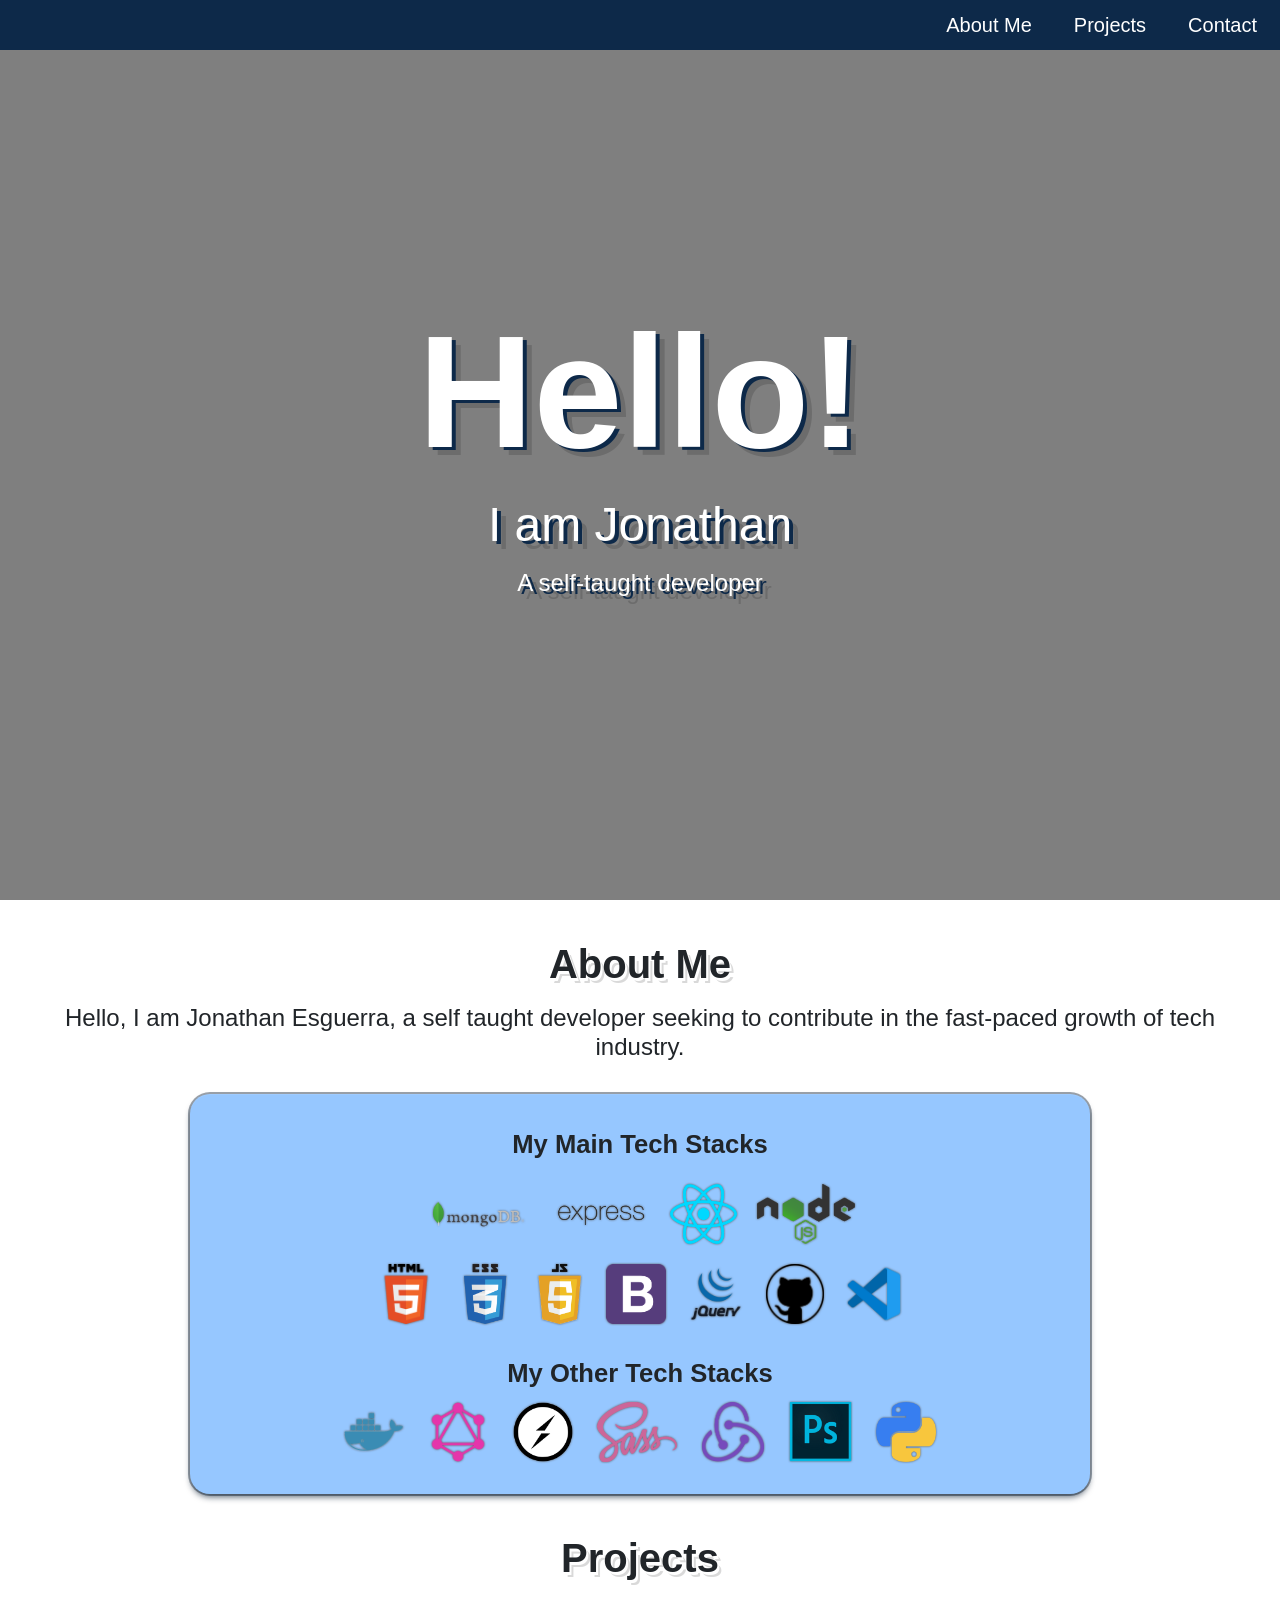
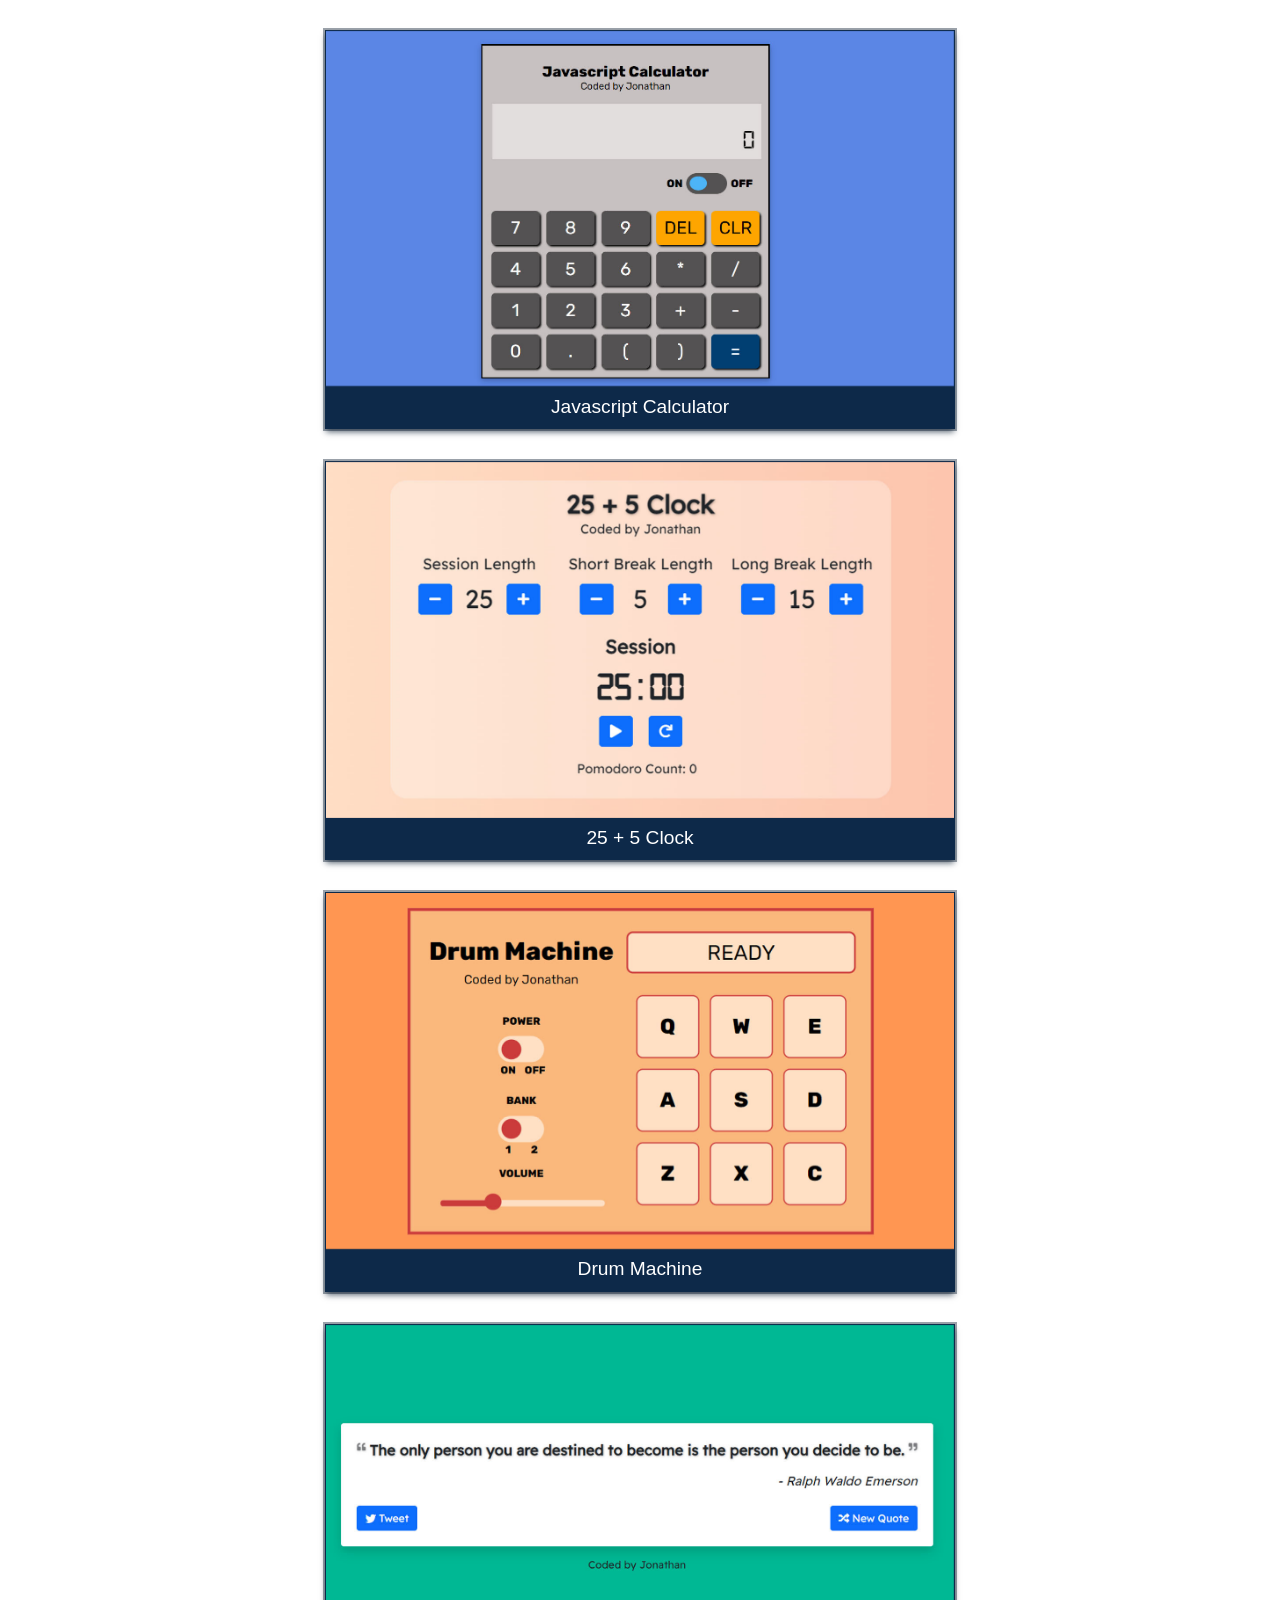
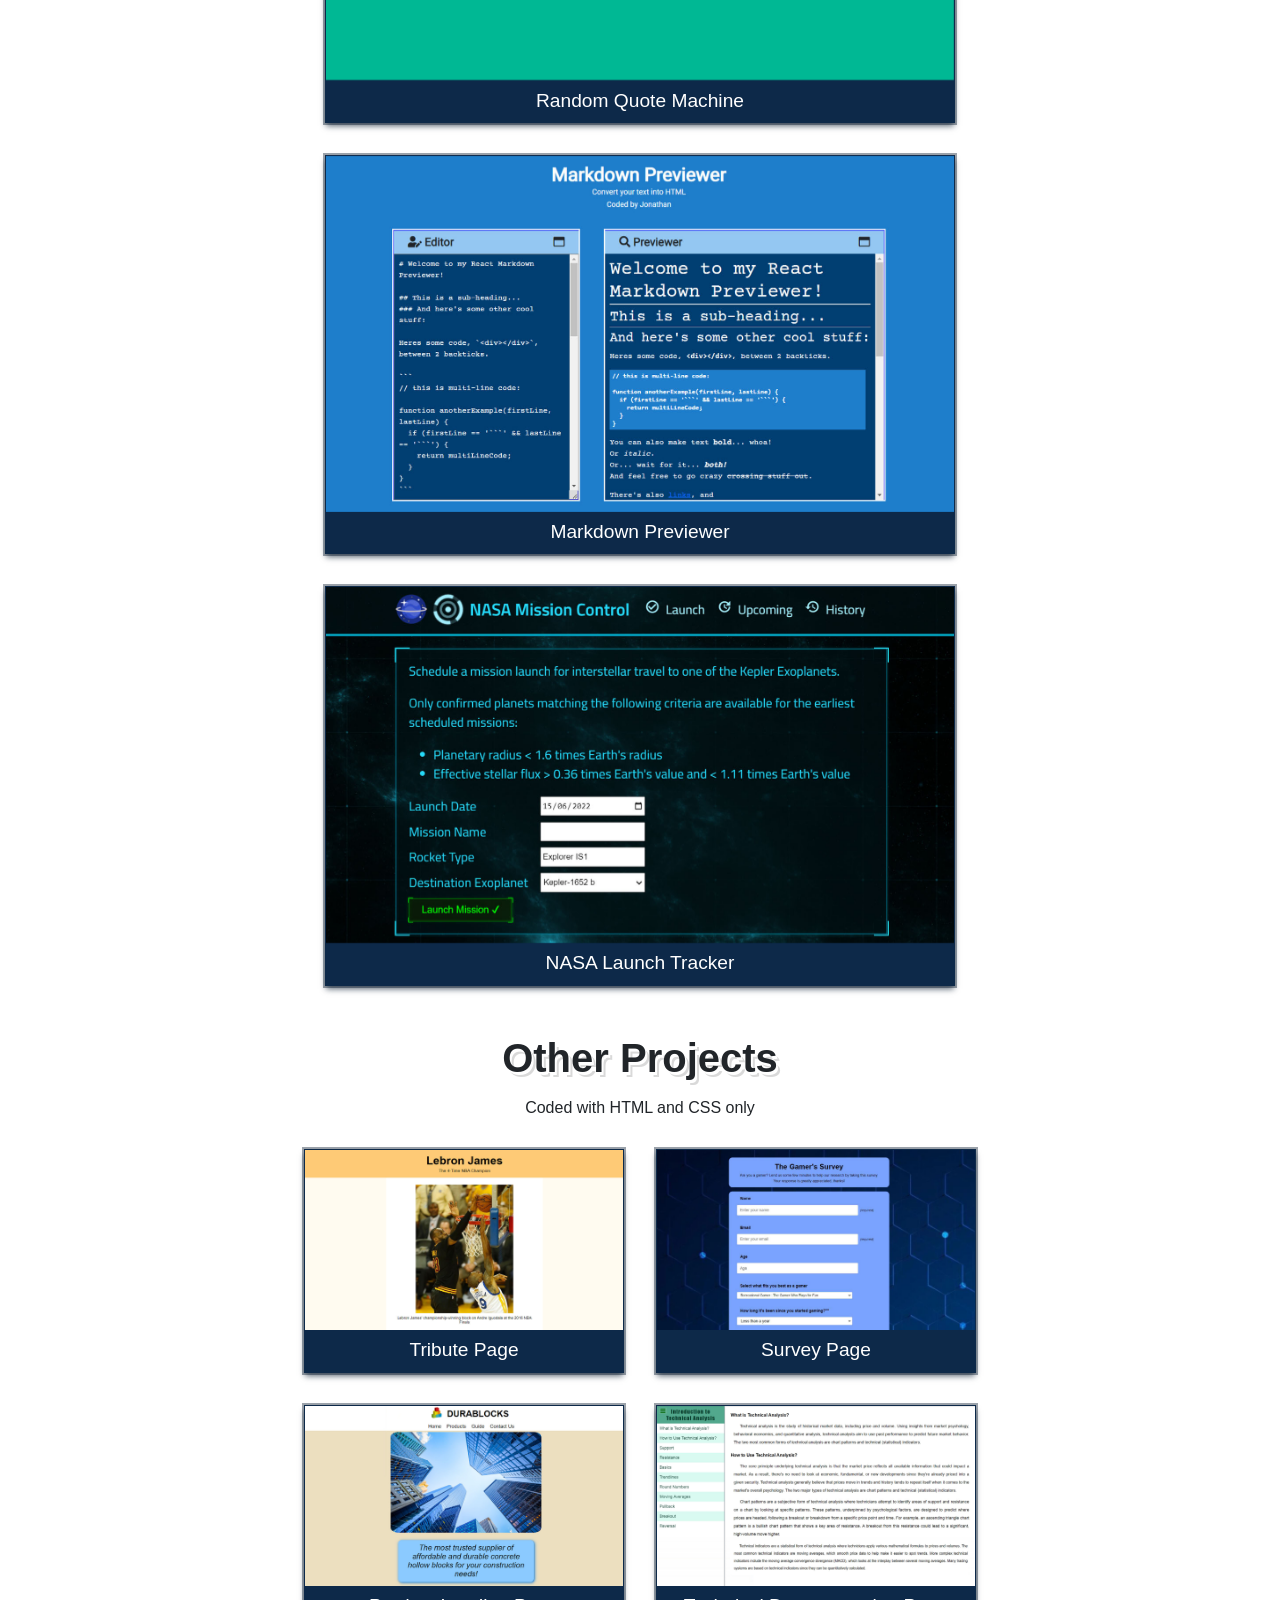
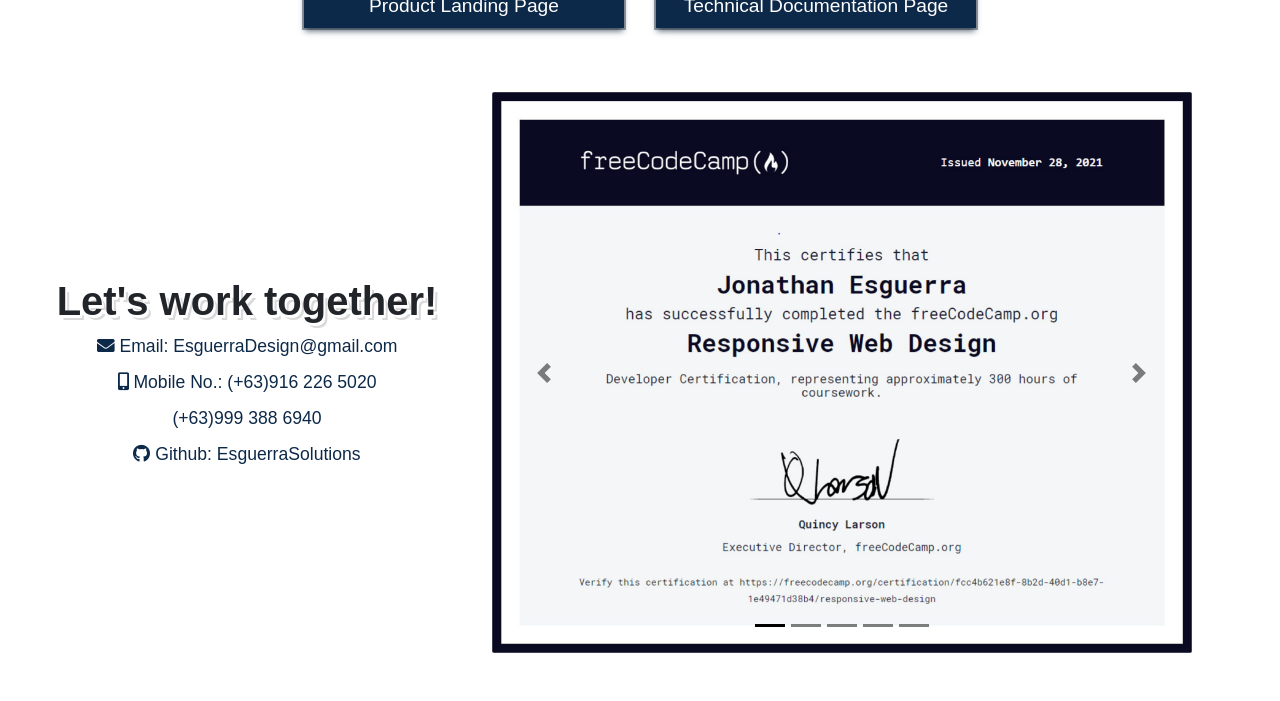
==== index.html @ 229f25f1 "edited css to be mobile responsive" ====
<!DOCTYPE html>
<html lang="en" >
<head>
  <meta charset="UTF-8">
  <meta http-equiv="X-UA-Compatible" content="IE=edge">
  <meta name="viewport" content="width=device-width, initial-scale=1.0">
  <title>Jonathan Esguerra's Portfolio</title>
  <link rel="stylesheet" href="https://cdn.jsdelivr.net/npm/bootstrap@4.1.3/dist/css/bootstrap.min.css" integrity="sha384-MCw98/SFnGE8fJT3GXwEOngsV7Zt27NXFoaoApmYm81iuXoPkFOJwJ8ERdknLPMO" crossorigin="anonymous">
  <link rel="stylesheet" href="https://cdnjs.cloudflare.com/ajax/libs/animate.css/4.1.1/animate.min.css"/>
  <link rel="stylesheet" href="https://use.fontawesome.com/releases/v5.8.1/css/all.css" integrity="sha384-50oBUHEmvpQ+1lW4y57PTFmhCaXp0ML5d60M1M7uH2+nqUivzIebhndOJK28anvf" crossorigin="anonymous">
  <link rel="stylesheet" href="./style.css">
</head>
<!-- partial:index.partial.html -->

<body>
  <!--Navigation Bar-->
  <nav id="navbar">
    <ul id="nav-list">
      <li class="nav-link"><a href="#about-me">About Me</a></li>
      <li class="nav-link"><a href="#projects">Projects</a></li>
      <li class="nav-link"><a href="#contact-details">Contact</a></li>
    </ul>
  </nav>
  
  <!--Welcome Section-->
  <section id="welcome-section">
      <h1 class="animate__animated animate__backInDown">Hello!</h1>
      <h2 class="animate__animated animate__fadeInDown  animate__delay-1s">I am Jonathan</h2>
      <p class="animate__animated animate__fadeInDown  animate__delay-2s">A self-taught developer</p>
  </section>
  
  <!--About Me Section-->
  <section id="about-me">
    <h3>About Me</h3>
    <h4>Hello, I am Jonathan Esguerra, a self taught developer seeking to contribute in the fast-paced growth of tech industry.</h4>     
    <div id="tech-stacks">
      <div class="tech-stacks-list" id="main-tech-stacks">
        <p class="tech-list-header">My Main Tech Stacks</p>
        <div id="mern-layer" class="tech-layer">
          <img class="ts-icon" src="./img/tech-stacks/mongodb-logo.png" alt="mongodb icon">
          <img class="ts-icon" src="./img/tech-stacks/express-logo.png" alt="express icon">
          <img class="ts-icon" src="./img/tech-stacks/reactjs-logo.png" alt="reactjs icon" data-toggle="tooltip" data-placement="top" title="ReactJS">
          <img class="ts-icon" src="./img/tech-stacks/nodejs-logo.png" alt="nodejs icon">
        </div>
        <div id="basics-and-frontend-layer" class="tech-layer">
          <img class="ts-icon" src="./img/tech-stacks/html-logo.png" alt="html5 icon">
          <img class="ts-icon" src="./img/tech-stacks/css-logo.png" alt="css icon">
          <img class="ts-icon" src="./img/tech-stacks/javascript-logo.png" alt="javascript icon">
          <img class="ts-icon" src="./img/tech-stacks/bootstrap-logo.png" alt="bootstrap icon" data-toggle="tooltip" data-placement="top" title="Bootstrap">
          <img class="ts-icon" src="./img/tech-stacks/jquery-logo.png" alt="jquery icon">
          <img class="ts-icon" src="./img/tech-stacks/github-logo.png" alt="github icon" data-toggle="tooltip" data-placement="top" title="Github">
          <img class="ts-icon" src="./img/tech-stacks/vscode-logo.png" alt="vscode icon" data-toggle="tooltip" data-placement="top" title="Visual Studio Code">
        </div>
      </div>
      <div class="tech-stacks-list" id="other-tech-stacks">
        <p class="tech-list-header">My Other Tech Stacks</p>
        <div id="others-layer">
          <img class="ts-icon" src="./img/tech-stacks/docker-logo.png" alt="docker icon" data-toggle="tooltip" data-placement="top" title="Docker">
          <img class="ts-icon" src="./img/tech-stacks/graphql-logo.png" alt="graphql icon" data-toggle="tooltip" data-placement="top" title="GraphQL">
          <img class="ts-icon" src="./img/tech-stacks/socketio-logo.png" alt="socket.io icon" data-toggle="tooltip" data-placement="top" title="Socket.IO">
          <img class="ts-icon" src="./img/tech-stacks/sass-logo.png" alt="sass icon" data-toggle="tooltip" data-placement="top" title="Sass">
          <img class="ts-icon" src="./img/tech-stacks/redux-logo.png" alt="redux icon" data-toggle="tooltip" data-placement="top" title="Redux">
          <img class="ts-icon" src="./img/tech-stacks/photoshop-logo.png" alt="photoshop icon" data-toggle="tooltip" data-placement="top" title="Adobe Photoshop">
          <img class="ts-icon" src="./img/tech-stacks/python-logo.png" alt="python icon" data-toggle="tooltip" data-placement="top" title="Python">
        </div>      
      </div>
    </div>
  </section>
  
  <!--Projects Section-->  
  <section id="projects">
    <div class="project-header scaledIn">
      <h3>Projects</h3>
    </div>
    <div class="project-list">

      <div class="project-tile fadeInUp">
          <div class="project-card" onclick="this.classList.toggle('hover');">
            <div class="flipper">
              <div class="project-thumbnail-c">
                <img class="project-thumbnail" src="./img/thumbnails/javascript-calculator.jpg" alt="javascript calculator thumbnail">
              </div>
              <div class="project-live-c">
                <img class="project-live" src="./img/thumbnails/javascript-calculator.jpg" alt="javascript calculator thumbnail">
                <div class="tech-stacks-used">
                  <div class="tech-stacks-used-icons">
                    <img class="ts-icon" src="./img/tech-stacks/html-logo.png" alt="html5 icon">
                    <img class="ts-icon" src="./img/tech-stacks/css-logo.png" alt="css icon">
                    <img class="ts-icon" src="./img/tech-stacks/javascript-logo.png" alt="javascript icon">
                    <img class="ts-icon" src="./img/tech-stacks/reactjs-logo.png" alt="reactjs icon" data-toggle="tooltip" data-placement="top" title="ReactJS">
                  </div>
                  <a class="btn btn-primary" href="https://codepen.io/jun99999/full/gOxNPrL" role="button">Live Demo</a>
                </div>
              </div>
            </div>
          </div>
           <p class="project-name">Javascript Calculator</p>
      </div>

      <div class="project-tile fadeInUp">
        <div class="project-card" onclick="this.classList.toggle('hover');">
          <div class="flipper">
            <div class="project-thumbnail-c">
              <img class="project-thumbnail" src="./img/thumbnails/pomodoro-clock.jpg" alt="pomodoro clock thumbnail">
            </div>
            <div class="project-live-c">
              <img class="project-live" src="./img/thumbnails/pomodoro-clock.jpg" alt="pomodoro clock thumbnail">
              <div class="tech-stacks-used">
                <div class="tech-stacks-used-icons">
                  <img class="ts-icon" src="./img/tech-stacks/html-logo.png" alt="html5 icon">
                  <img class="ts-icon" src="./img/tech-stacks/css-logo.png" alt="css icon">
                  <img class="ts-icon" src="./img/tech-stacks/javascript-logo.png" alt="javascript icon">
                  <img class="ts-icon" src="./img/tech-stacks/reactjs-logo.png" alt="reactjs icon" data-toggle="tooltip" data-placement="top" title="ReactJS">
                  <img class="ts-icon" src="./img/tech-stacks/bootstrap-logo.png" alt="bootstrap icon" data-toggle="tooltip" data-placement="top" title="Bootstrap">
                  <img class="ts-icon" src="./img/tech-stacks/jquery-logo.png" alt="jquery icon">
                </div>
                <a class="btn btn-primary" href="https://codepen.io/jun99999/full/gOxNPrL" role="button">Live Demo</a>
              </div>
            </div>
          </div>
        </div>
         <p class="project-name">25 + 5 Clock</p>
      </div>

      <div class="project-tile fadeInUp">
        <div class="project-card" onclick="this.classList.toggle('hover');">
          <div class="flipper">
            <div class="project-thumbnail-c">
              <img class="project-thumbnail" src="./img/thumbnails/drum-machine.jpg" alt="drum machine thumbnail">
            </div>
            <div class="project-live-c">
              <img class="project-live" src="./img/thumbnails/drum-machine.jpg" alt="drum machine thumbnail">
              <div class="tech-stacks-used">
                <div class="tech-stacks-used-icons">
                  <img class="ts-icon" src="./img/tech-stacks/html-logo.png" alt="html5 icon">
                  <img class="ts-icon" src="./img/tech-stacks/css-logo.png" alt="css icon">
                  <img class="ts-icon" src="./img/tech-stacks/javascript-logo.png" alt="javascript icon">
                  <img class="ts-icon" src="./img/tech-stacks/reactjs-logo.png" alt="reactjs icon" data-toggle="tooltip" data-placement="top" title="ReactJS">
                  <img class="ts-icon" src="./img/tech-stacks/jquery-logo.png" alt="jquery icon">
                </div>
                <a class="btn btn-primary" href="https://codepen.io/jun99999/full/gOxNPrL" role="button">Live Demo</a>
              </div>
            </div>
          </div>
        </div>
        <p class="project-name">Drum Machine</p>
      </div>

      <div class="project-tile fadeInUp">
        <div class="project-card" onclick="this.classList.toggle('hover');">
          <div class="flipper">
            <div class="project-thumbnail-c">
              <img class="project-thumbnail" src="./img/thumbnails/random-quote-machine.jpg" alt="random quote machine thumbnail">
            </div>
            <div class="project-live-c">
              <img class="project-live" src="./img/thumbnails/random-quote-machine.jpg" alt="random quote machine thumbnail">
              <div class="tech-stacks-used">
                <div class="tech-stacks-used-icons">
                  <img class="ts-icon" src="./img/tech-stacks/html-logo.png" alt="html5 icon">
                  <img class="ts-icon" src="./img/tech-stacks/css-logo.png" alt="css icon">
                  <img class="ts-icon" src="./img/tech-stacks/javascript-logo.png" alt="javascript icon">
                  <img class="ts-icon" src="./img/tech-stacks/reactjs-logo.png" alt="reactjs icon" data-toggle="tooltip" data-placement="top" title="ReactJS">
                  <img class="ts-icon" src="./img/tech-stacks/bootstrap-logo.png" alt="bootstrap icon" data-toggle="tooltip" data-placement="top" title="Bootstrap">
                </div>
                <a class="btn btn-primary" href="https://codepen.io/jun99999/full/gOxNPrL" role="button">Live Demo</a>
              </div>
            </div>
          </div>
        </div>
        <p class="project-name">Random Quote Machine</p>
      </div>

      <div class="project-tile fadeInUp">
        <div class="project-card" onclick="this.classList.toggle('hover');">
          <div class="flipper">
            <div class="project-thumbnail-c">
              <img class="project-thumbnail" src="./img/thumbnails/markdown-previewer.jpg" alt="markdown previewer thumbnail">
            </div>
            <div class="project-live-c">
              <img class="project-live" src="./img/thumbnails/markdown-previewer.jpg" alt="markdown previewer thumbnail">
              <div class="tech-stacks-used">
                <div class="tech-stacks-used-icons">
                  <img class="ts-icon" src="./img/tech-stacks/html-logo.png" alt="html5 icon">
                  <img class="ts-icon" src="./img/tech-stacks/css-logo.png" alt="css icon">
                  <img class="ts-icon" src="./img/tech-stacks/javascript-logo.png" alt="javascript icon">
                  <img class="ts-icon" src="./img/tech-stacks/reactjs-logo.png" alt="reactjs icon" data-toggle="tooltip" data-placement="top" title="ReactJS">
                  <img class="ts-icon" src="./img/tech-stacks/bootstrap-logo.png" alt="bootstrap icon" data-toggle="tooltip" data-placement="top" title="Bootstrap">
                </div>
                <a class="btn btn-primary" href="https://codepen.io/jun99999/full/gOxNPrL" role="button">Live Demo</a>
              </div>
            </div>
          </div>
        </div>
        <p class="project-name">Markdown Previewer</p>
      </div>

      <div class="project-tile fadeInUp">
        <div class="project-card" onclick="this.classList.toggle('hover');">
          <div class="flipper">
            <div class="project-thumbnail-c">
              <img class="project-thumbnail" src="./img/thumbnails/nasa-launch-tracker.jpg" alt="nasa launch tracker thumbnail">
            </div>
            <div class="project-live-c">
              <img class="project-live" src="./img/thumbnails/nasa-launch-tracker.jpg" alt="nasa launch tracker thumbnail">
              <div class="tech-stacks-used">
                <div class="tech-stacks-used-icons">
                  <img class="ts-icon" src="./img/tech-stacks/mongodb-logo.png" alt="mongodb icon">
                  <img class="ts-icon" src="./img/tech-stacks/express-logo.png" alt="express icon">
                  <img class="ts-icon" src="./img/tech-stacks/nodejs-logo.png" alt="nodejs icon">
                  <img class="ts-icon" src="./img/tech-stacks/javascript-logo.png" alt="javascript icon">
                  <img class="ts-icon" src="./img/tech-stacks/docker-logo.png" alt="docker icon" data-toggle="tooltip" data-placement="top" title="Docker">
                  <img class="ts-icon" src="./img/tech-stacks/graphql-logo.png" alt="graphql icon" data-toggle="tooltip" data-placement="top" title="GraphQL">
                </div>
                <a class="btn btn-primary" href="https://codepen.io/jun99999/full/gOxNPrL" role="button">Live Demo</a>
              </div>
            </div>
          </div>
        </div>
        <p class="project-name">NASA Launch Tracker</p>
      </div>
    </div>

    <div class="project-header scaledIn">
      <h3>Other Projects</h3>
      <h4>Coded with HTML and CSS only</h4>
    </div>

    <div class="project-list" id="other-projects-list">
      
      <div class="project-tile fadeInUp">
        <a href="https://codepen.io/jun99999/full/qBjaWap" target="_blank">
          <img class="project-thumbnail" src="./img/thumbnails/tribute-page.jpg" alt="tribute page thumbnail">
          <p class="project-name">Tribute Page</p>
        </a>
      </div>
        
      <div class="project-tile fadeInUp">
        <a href="https://codepen.io/jun99999/full/jOwMGeq" target="_blank">
          <img class="project-thumbnail" src="./img/thumbnails/gamers-survey.jpg" alt="survey page thumbnail">
          <p class="project-name">Survey Page</p>
        </a>
      </div>
        
      <div class="project-tile fadeInUp">
        <a href="https://codepen.io/jun99999/full/zYzayEW" target="_blank">
          <img class="project-thumbnail" src="./img/thumbnails/landing-page.jpg" alt="landing page thumbnail">
          <p class="project-name">Product Landing Page</p>
        </a>
      </div>
        
      <div class="project-tile fadeInUp">
        <a href="https://codepen.io/jun99999/full/gOxNPrL" target="_blank">
          <img class="project-thumbnail" src="./img/thumbnails/technical-documentation.jpg" alt="technical documentation thumbnail">
           <p class="project-name">Technical Documentation Page</p>
          </a> 
      </div>

    </div>
  </section>
  
  
  <!--Contact Details Section-->
  <section id="contact-details">
    <div id="contact-list">
      <div><h3>Let's work together!</h3></div>
      <div class="contact-info"><i class="fas fa-envelope"></i> Email: EsguerraDesign@gmail.com</div>
      <div class="contact-info"><i class="fas fa-mobile-alt"></i> Mobile No.: (+63)916 226 5020</div>
      <div class="contact-info text-right">(+63)999 388 6940</div>
      <div class="contact-info"><a href="https://github.com/EsguerraSolutions" id="profile-link" target="_blank"><i class="fab fa-github"></i> Github: EsguerraSolutions</a></div>   
    </div>

    <!--Certificate List Carousel-->
    <div id="certificate-list" class="carousel slide" data-ride="carousel">
      <ol class="carousel-indicators">
        <li data-target="#certificate-list" data-slide-to="0" class="active c-indicator"></li>
        <li data-target="#certificate-list" data-slide-to="1" class="c-indicator"></li>
        <li data-target="#certificate-list" data-slide-to="2" class="c-indicator"></li>
        <li data-target="#certificate-list" data-slide-to="3" class="c-indicator"></li>
        <li data-target="#certificate-list" data-slide-to="4" class="c-indicator"></li>
      </ol>
      <div class="carousel-inner">
        <div class="carousel-item active">
          <a href="https://www.freecodecamp.org/certification/fcc4b621e8f-8b2d-40d1-b8e7-1e49471d38b4/responsive-web-design" target="blank"><img class="certificate d-block w-100" src="./img/certificates/responsive-web-design-cert.jpg" alt="responsive web design certificate"></a>
        </div>
        <div class="carousel-item">
          <a href="https://www.freecodecamp.org/certification/fcc4b621e8f-8b2d-40d1-b8e7-1e49471d38b4/javascript-algorithms-and-data-structures" target="blank"><img class="certificate d-block w-100" src="./img/certificates/javascript-algorithms-cert.jpg" alt="javascript algorithms certificate"></a>
        </div>
        <div class="carousel-item">
          <a href="https://www.freecodecamp.org/certification/fcc4b621e8f-8b2d-40d1-b8e7-1e49471d38b4/front-end-development-libraries" target="blank"><img class="certificate d-block w-100" src="./img/certificates/front-end-libraries-cert.jpg" alt="front end libraries certificate"></a>
        </div>
        <div class="carousel-item">
          <a href="https://www.udemy.com/certificate/UC-499daf97-ef7d-4912-940a-a4dfe317049f" target="blank"><img class="certificate d-block w-100" src="./img/certificates/nodejs-mongodb-cert.jpg" alt="nodejs and mongodb certificate"></a>
        </div>
        <div class="carousel-item">
          <a href="https://www.freecodecamp.org/certification/fcc4b621e8f-8b2d-40d1-b8e7-1e49471d38b4/back-end-development-and-apis" target="blank"><img class="certificate d-block w-100" src="./img/certificates/back-end-development-cert.jpg" alt="back end development certificate"></a>
        </div>
      </div>
      <a class="carousel-control-prev" href="#certificate-list" role="button" data-slide="prev">
        <span class="carousel-control-prev-icon carousel-sliders" aria-hidden="true"></span>
        <span class="sr-only">Previous</span>
      </a>
      <a class="carousel-control-next" href="#certificate-list" role="button" data-slide="next">
        <span class="carousel-control-next-icon carousel-sliders" aria-hidden="true"></span>
        <span class="sr-only">Next</span>
      </a>
    </div>
    <div></div>

  </section>
  <script src="https://code.jquery.com/jquery-3.2.1.slim.min.js" integrity="sha384-KJ3o2DKtIkvYIK3UENzmM7KCkRr/rE9/Qpg6aAZGJwFDMVNA/GpGFF93hXpG5KkN" crossorigin="anonymous"></script>
  <script src="https://cdn.jsdelivr.net/npm/popper.js@1.12.9/dist/umd/popper.min.js" integrity="sha384-ApNbgh9B+Y1QKtv3Rn7W3mgPxhU9K/ScQsAP7hUibX39j7fakFPskvXusvfa0b4Q" crossorigin="anonymous"></script>
  <script src="https://cdn.jsdelivr.net/npm/bootstrap@4.0.0/dist/js/bootstrap.min.js" integrity="sha384-JZR6Spejh4U02d8jOt6vLEHfe/JQGiRRSQQxSfFWpi1MquVdAyjUar5+76PVCmYl" crossorigin="anonymous"></script>
  <script src="./scripts.js"></script>
  <script>$(function () {
    $('[data-toggle="tooltip"]').tooltip()
  });</script>
</body>
<!-- partial -->
</html>
---- style.css ----
/* Custom properties/variables  */
:root {
  --main-blue: #5495DF;
  --main-light-blue: #3589E9;
  --main-dark-blue: #0D2949;
  --main-orange: #FEAD6F;
  --main-lighter-blue: #96C7FF;
}

* {
  margin: 0;
  padding: 0;
  box-sizing: 0;
}

body {
  background-color: white;
  font-family: Arial;
  text-align: center;
}


/*HEADER AND NAVBAR*/
#navbar {
  position: fixed;
  display: flex;
  flex-direction: row;
  justify-content: flex-end;
  padding: 2px;
  content: " ";
  background-color: var(--main-dark-blue);
  width: 100%;
  z-index: 3;
}


#nav-list {
  display: flex;
  flex-direction: row;
  width: auto;
  list-style: none;
  margin: 0;
}

.nav-link > a {
  text-decoration: none;
  color: white;
  margin: 0 5px;
  font-size: 20px;
}

.nav-link > a:hover {
  color: var(--main-lighter-blue);
}


/*WELCOME PAGE*/

#welcome-section {
   background-image: url("https://images.unsplash.com/photo-1419242902214-272b3f66ee7a?ixlib=rb-1.2.1&ixid=MnwxMjA3fDB8MHxwaG90by1wYWdlfHx8fGVufDB8fHx8&auto=format&fit=crop&w=1826&q=80");
  background-size: cover;
  background-position: center bottom;
  background-repeat: no-repeat;
  width: 100%;
  height: 100vh;
  position: relative;
  display: flex; 
  flex-direction: column;
  justify-content: center;
  align-items: center;
  text-align: center;
  color: white;
}

#welcome-section::after {
  content: "";
  background-color: #000;
  position: absolute;
  top: 0;
  left: 0;
  right: 0;
  bottom: 0;
  opacity: 0.5;
}

#welcome-section * {
  position: relative;
  z-index: 1;
}

#welcome-section h1 {
  font-size: 10rem;
  font-weight: bold;
  text-shadow: 4px 3px 0px var(--main-dark-blue), 9px 8px 0px rgba(0,0,0,0.15);
}

#welcome-section h2 {
  font-size: 3.0rem;
  text-shadow: 4px 3px 0px var(--main-dark-blue), 9px 8px 0px rgba(0,0,0,0.15);
}

#welcome-section p {
  font-size: 1.5rem;
  text-shadow: 4px 3px 0px var(--main-dark-blue), 9px 8px 0px rgba(0,0,0,0.15);
  margin: 0.2rem;
}
 

/*TECH STACKS LIST*/

#about-me {
  padding: 1.5rem;
  position: relative;
  z-index: 2;
}

h3 {
  font-size: 2.5rem;
  font-weight: bold;
  text-align: center;
  text-shadow: 2px 3px 0px white, 4px 5px 0px rgba(0,0,0,0.15);
  margin: 1.0rem;
}

h4 {
  font-size: 1.5rem;
  margin: 1.0rem;
}

#tech-stacks {
  background-color: var(--main-lighter-blue);
  padding: 0.1rem;
  margin: 2.0rem auto 0rem auto;
  max-width: 900px;
  width: 95%;
  box-shadow: rgba(6, 24, 44, 0.4) 0px 0px 0px 2px, rgba(6, 24, 44, 0.65) 0px 4px 6px -1px, rgba(255, 255, 255, 0.08) 0px 1px 0px inset;
  border-radius: 20px;
}

.tech-list-header {
  font-size: 1.6rem;
  font-weight: bold;
  margin: 0px;
}

.tech-stacks-list {
  margin: 30px auto;
}

.tech-layer {
  margin: 10px;
  display: flex;
  flex-direction: row;
  flex-wrap: wrap;
  justify-content: center;
}

.ts-icon {
  height: 60px;
  margin: 10px;
  margin-bottom: 0px;
  filter: drop-shadow(0px 0px 1.0px #5d5d5d);
  transition: all .2s ease-in-out;
}

.ts-icon:hover {
  filter: drop-shadow(0px 0px 5.0px #5c44f9);
  transform: scale(110%);
}

/*PROJECT SECTION*/

#projects {
  display: flex;
  flex-direction: column;
  align-items: center;
}

.project-tile {
  border: solid 1px var(--main-dark-blue);
  background-color: var(--main-dark-blue);
  max-width: 700px;
  width: 90%;
  margin: 2.0rem auto;
  padding: 0;
  box-shadow: rgba(6, 24, 44, 0.4) 0px 0px 0px 2px, rgba(6, 24, 44, 0.65) 0px 4px 6px -1px, rgba(255, 255, 255, 0.08) 0px 1px 0px inset;
  color: white;

}

.project-header > h4 {
    font-size: 1.0rem;
}

.project-tile > a {
  color: white;
  text-decoration: none;
}

.project-name {
  margin: 0.4rem;
  font-size: 1.2rem;
}

.project-thumbnail, .project-live {
  width: 100%;
  height: auto;
}


#other-projects-list {
  display: flex;
  flex-direction: row;
  align-items: center;
  justify-content: center;
  flex-wrap: wrap;
  max-width: 750px;
  width: 90%;
}

#other-projects-list > .project-tile {
  max-width: 320px;
  margin: 1rem;
}

/*For Scroll Triggered Animation*/

.fadeInUp {
  transition: transform 0.5s, opacity 0.5s;
  transform: translateY(100px);
  opacity: 0;
}

.fadeInUp.active {
  transform: translateY(0);
  opacity: 1;
}


.scaledIn {
  transition: transform 0.5s, opacity 0.5s;
  transform: scale(0);
  opacity: 0;
}

.scaledIn.active {
  transform: scale(100%);
  opacity: 1;
}

/*FOR FLIPPING PROJECT THUMBNAIL*/

.project-card {
  perspective: 1000px;
}
.project-card.hover .flipper {
  transform: rotateY(180deg);
}
.project-card, .project-thumbnail-c, .project-live-c {
  width: 100%;
  height: auto;
}
.flipper {
  transition: 0.6s;
  transform-style: preserve-3d;
  position: relative;
}
.project-thumbnail-c, .project-live-c {
  backface-visibility: hidden;
  top: 0;
  left: 0;
}
.project-thumbnail-c {
  z-index: 2;
  transform: rotateY(0deg);
}

.project-live-c {
  transform: rotateY(180deg);
  position: absolute;
  display: flex;
  flex-direction: column;
  justify-content: center;
  align-items: center;
}

.tech-stacks-used {
  position: absolute;
}

.tech-stacks-used-icons {
  display: flex;
  flex-direction: row;
  flex-wrap: wrap;
  filter: drop-shadow(0px 0px 1.0px #ffffff);
  margin: 20px;
  align-items: center;
  justify-content: center;
}

.btn {
  z-index: 3;
}

.project-live {
  opacity: 10%;
}

/*CONTACT DETAILS SECTION*/

#contact-details {
  display: flex;
  flex-direction: row;
  align-items: center;
  justify-content: space-around;
  flex-wrap: wrap;
  margin: 3.0rem 1.5rem 3rem;
}

#contact-list {
  display: flex;
  flex-direction: column;
  justify-content: center;
  align-items: center;
  padding: 0.5rem;
  font-size : 1.1rem;
  margin: 0;
}

#contact-list h3 {
  margin: 0.2rem;
}
.contact-info {
  margin: 0.3rem;
  color: var(--main-dark-blue);
  text-decoration: none;
}

#profile-link {
  text-decoration: none;
  color: var(--main-dark-blue);
}

#certificate-list {
  max-width: 700px;
  padding: 0;
  width: 100%;
}

.carousel-control-next, .carousel-control-prev , .carousel-indicators {
    filter: invert(100%);
}

/*FOR MOBILE DEVICES*/
@media screen and (max-width: 768px) {
  .nav-link > a {
    font-size: 1.2rem;
  }

  #welcome-section h1 {
    font-size: 7.0rem;
  }

  #welcome-section h2 {
    font-size: 2.2rem;
  }

  #welcome-section p {
    font-size: 1.2rem;
    margin: 0.1rem;
  }
}

@media screen and (max-width: 480px) {
  .ts-icon {
    height: 43px;
  }
}
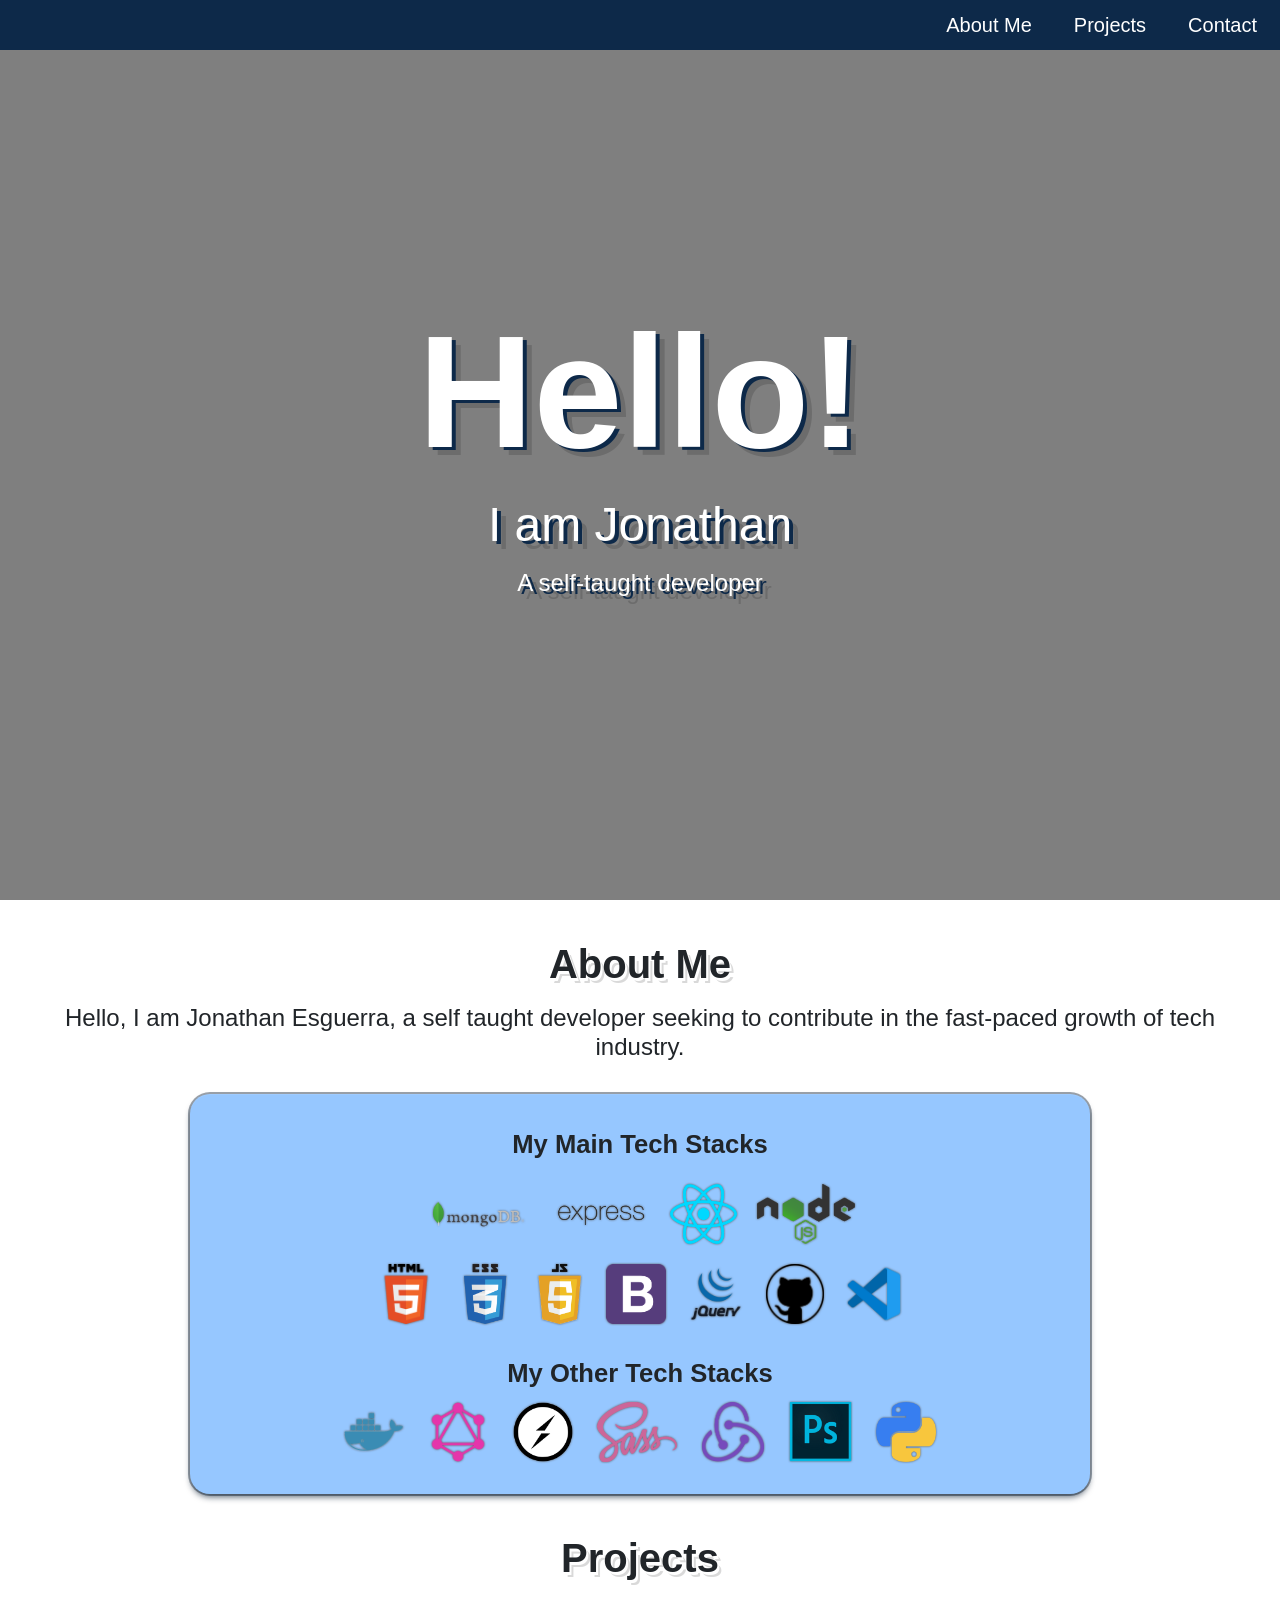
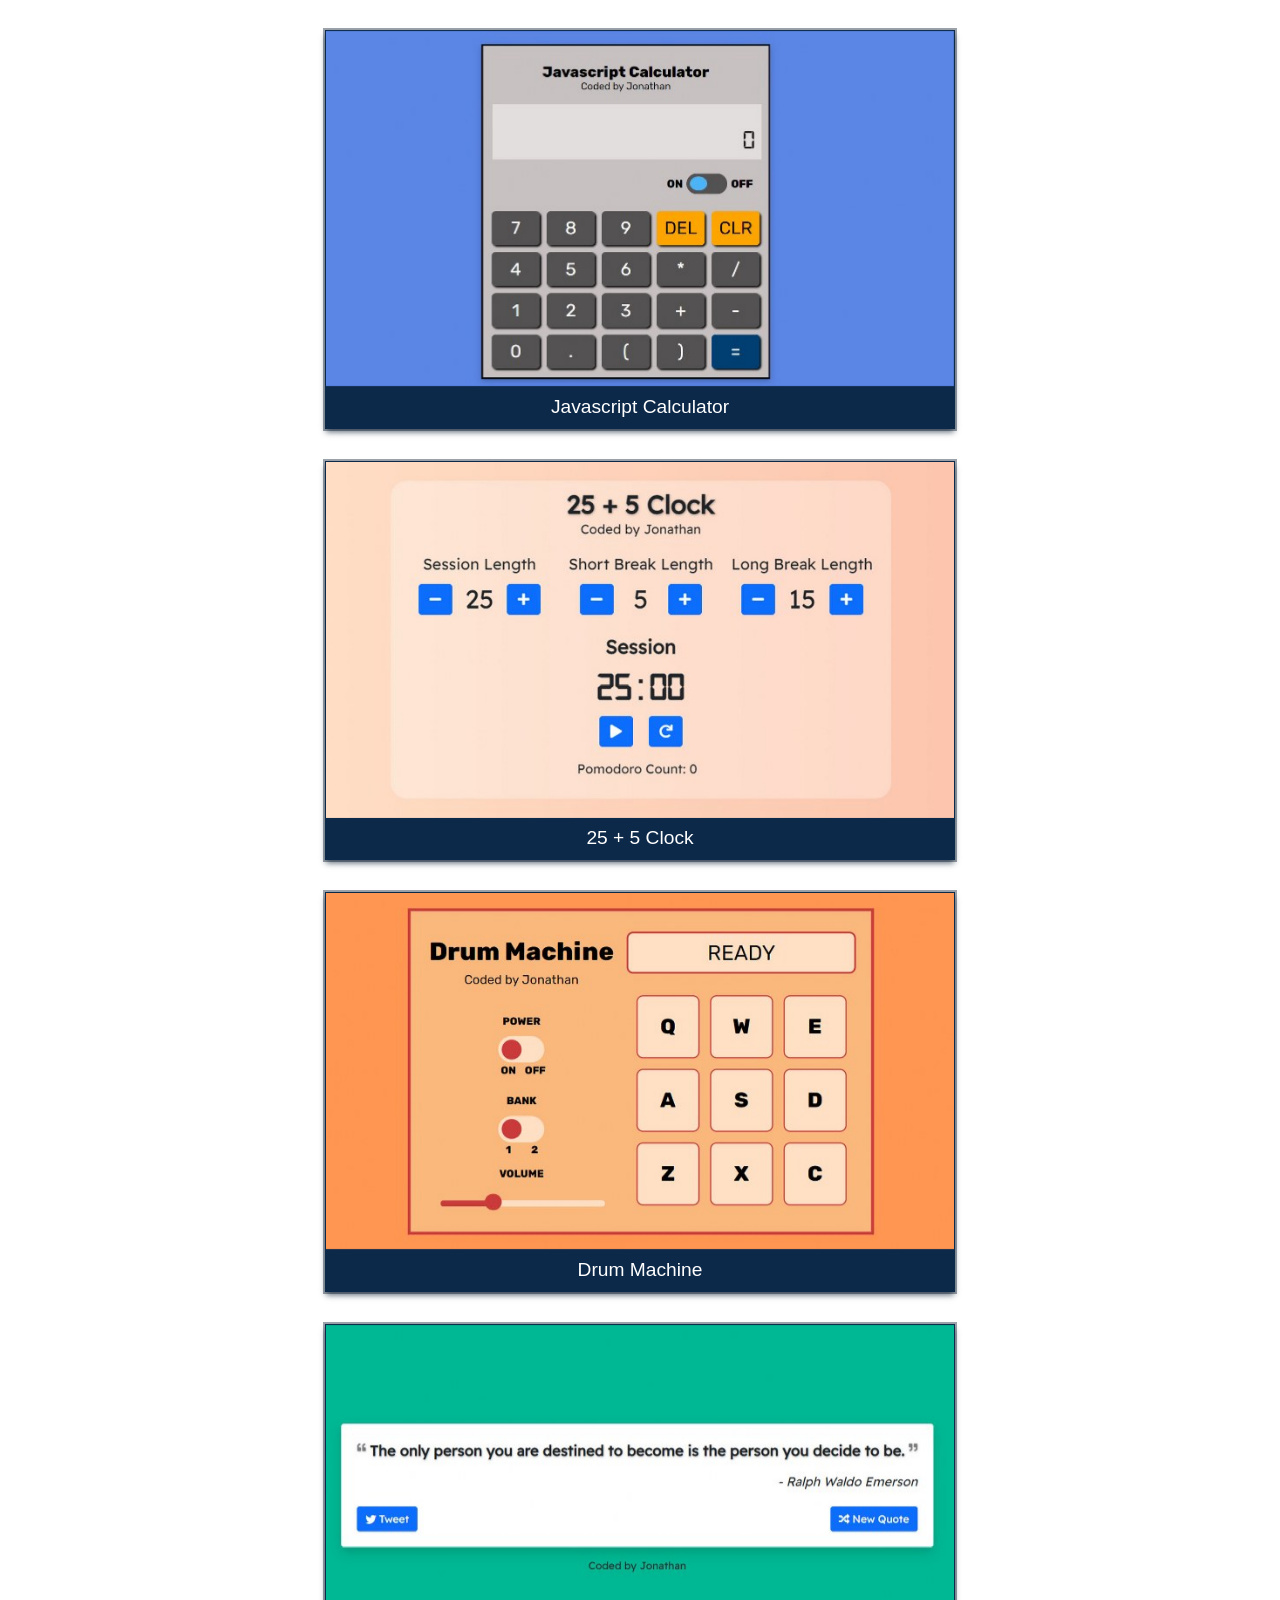
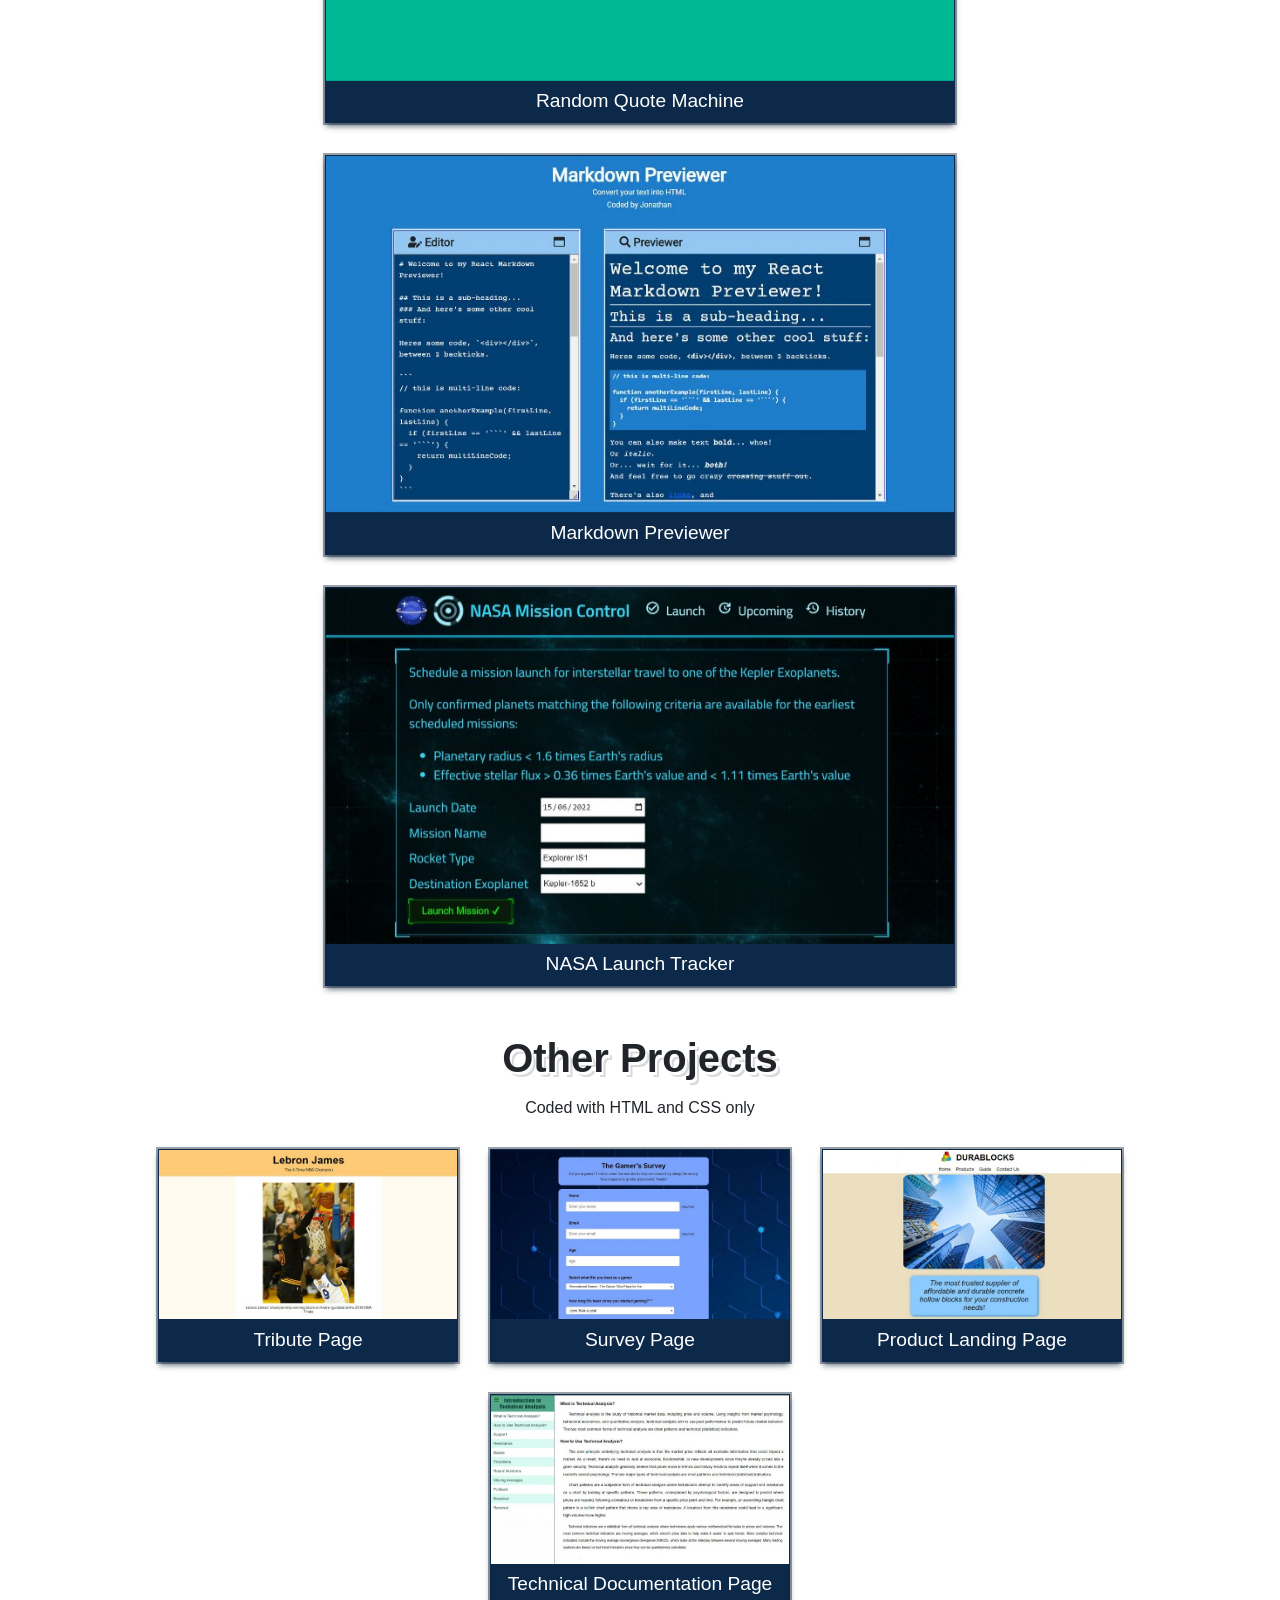
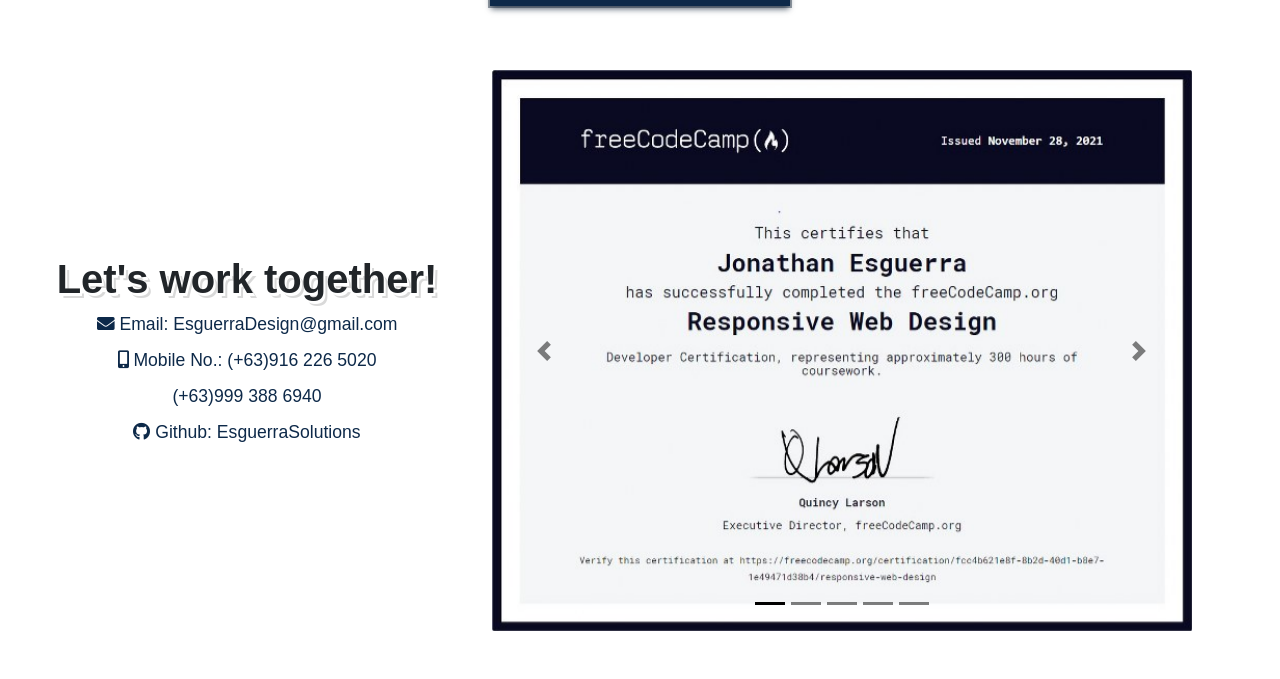
==== commit 209d256c: "connected link tags to live github pages and added github profile link hover css" ====
--- a/index.html
+++ b/index.html
@@ -89,7 +89,7 @@
                     <img class="ts-icon" src="./img/tech-stacks/javascript-logo.png" alt="javascript icon">
                     <img class="ts-icon" src="./img/tech-stacks/reactjs-logo.png" alt="reactjs icon" data-toggle="tooltip" data-placement="top" title="ReactJS">
                   </div>
-                  <a class="btn btn-primary" href="https://codepen.io/jun99999/full/gOxNPrL" role="button">Live Demo</a>
+                  <a class="btn btn-primary" href="https://esguerrasolutions.github.io/javascript-calculator/" target="_blank" role="button">Live Demo</a>
                 </div>
               </div>
             </div>
@@ -114,7 +114,7 @@
                   <img class="ts-icon" src="./img/tech-stacks/bootstrap-logo.png" alt="bootstrap icon" data-toggle="tooltip" data-placement="top" title="Bootstrap">
                   <img class="ts-icon" src="./img/tech-stacks/jquery-logo.png" alt="jquery icon">
                 </div>
-                <a class="btn btn-primary" href="https://codepen.io/jun99999/full/gOxNPrL" role="button">Live Demo</a>
+                <a class="btn btn-primary" href="https://esguerrasolutions.github.io/pomodoro-clock/" target="_blank" role="button">Live Demo</a>
               </div>
             </div>
           </div>
@@ -138,7 +138,7 @@
                   <img class="ts-icon" src="./img/tech-stacks/reactjs-logo.png" alt="reactjs icon" data-toggle="tooltip" data-placement="top" title="ReactJS">
                   <img class="ts-icon" src="./img/tech-stacks/jquery-logo.png" alt="jquery icon">
                 </div>
-                <a class="btn btn-primary" href="https://codepen.io/jun99999/full/gOxNPrL" role="button">Live Demo</a>
+                <a class="btn btn-primary" href="https://esguerrasolutions.github.io/drum-machine/" target="_blank" role="button">Live Demo</a>
               </div>
             </div>
           </div>
@@ -162,7 +162,7 @@
                   <img class="ts-icon" src="./img/tech-stacks/reactjs-logo.png" alt="reactjs icon" data-toggle="tooltip" data-placement="top" title="ReactJS">
                   <img class="ts-icon" src="./img/tech-stacks/bootstrap-logo.png" alt="bootstrap icon" data-toggle="tooltip" data-placement="top" title="Bootstrap">
                 </div>
-                <a class="btn btn-primary" href="https://codepen.io/jun99999/full/gOxNPrL" role="button">Live Demo</a>
+                <a class="btn btn-primary" href="https://esguerrasolutions.github.io/random-quote-machine/" target="_blank" role="button">Live Demo</a>
               </div>
             </div>
           </div>
@@ -186,7 +186,7 @@
                   <img class="ts-icon" src="./img/tech-stacks/reactjs-logo.png" alt="reactjs icon" data-toggle="tooltip" data-placement="top" title="ReactJS">
                   <img class="ts-icon" src="./img/tech-stacks/bootstrap-logo.png" alt="bootstrap icon" data-toggle="tooltip" data-placement="top" title="Bootstrap">
                 </div>
-                <a class="btn btn-primary" href="https://codepen.io/jun99999/full/gOxNPrL" role="button">Live Demo</a>
+                <a class="btn btn-primary" href="https://esguerrasolutions.github.io/markdown-previewer/" target="_blank" role="button">Live Demo</a>
               </div>
             </div>
           </div>
@@ -211,7 +211,7 @@
                   <img class="ts-icon" src="./img/tech-stacks/docker-logo.png" alt="docker icon" data-toggle="tooltip" data-placement="top" title="Docker">
                   <img class="ts-icon" src="./img/tech-stacks/graphql-logo.png" alt="graphql icon" data-toggle="tooltip" data-placement="top" title="GraphQL">
                 </div>
-                <a class="btn btn-primary" href="https://codepen.io/jun99999/full/gOxNPrL" role="button">Live Demo</a>
+                <a class="btn btn-primary" href="https://esguerrasolutions.github.io/nasa-launch-tracker/" target="_blank" role="button">Live Demo</a>
               </div>
             </div>
           </div>
@@ -228,28 +228,28 @@
     <div class="project-list" id="other-projects-list">
       
       <div class="project-tile fadeInUp">
-        <a href="https://codepen.io/jun99999/full/qBjaWap" target="_blank">
+        <a href="https://esguerrasolutions.github.io/tribute-page/" target="_blank">
           <img class="project-thumbnail" src="./img/thumbnails/tribute-page.jpg" alt="tribute page thumbnail">
           <p class="project-name">Tribute Page</p>
         </a>
       </div>
         
       <div class="project-tile fadeInUp">
-        <a href="https://codepen.io/jun99999/full/jOwMGeq" target="_blank">
+        <a href="https://esguerrasolutions.github.io/gamers-survey/" target="_blank">
           <img class="project-thumbnail" src="./img/thumbnails/gamers-survey.jpg" alt="survey page thumbnail">
           <p class="project-name">Survey Page</p>
         </a>
       </div>
         
       <div class="project-tile fadeInUp">
-        <a href="https://codepen.io/jun99999/full/zYzayEW" target="_blank">
+        <a href="https://esguerrasolutions.github.io/landing-page/" target="_blank">
           <img class="project-thumbnail" src="./img/thumbnails/landing-page.jpg" alt="landing page thumbnail">
           <p class="project-name">Product Landing Page</p>
         </a>
       </div>
         
       <div class="project-tile fadeInUp">
-        <a href="https://codepen.io/jun99999/full/gOxNPrL" target="_blank">
+        <a href="https://esguerrasolutions.github.io/technical-documentation/" target="_blank">
           <img class="project-thumbnail" src="./img/thumbnails/technical-documentation.jpg" alt="technical documentation thumbnail">
            <p class="project-name">Technical Documentation Page</p>
           </a> 
--- a/style.css
+++ b/style.css
@@ -214,12 +214,11 @@
   align-items: center;
   justify-content: center;
   flex-wrap: wrap;
-  max-width: 750px;
   width: 90%;
 }
 
 #other-projects-list > .project-tile {
-  max-width: 320px;
+  max-width: 300px;
   margin: 1rem;
 }
 
@@ -341,6 +340,11 @@
   color: var(--main-dark-blue);
 }
 
+
+#profile-link:hover {
+  color: var(--main-lighter-blue);
+}
+
 #certificate-list {
   max-width: 700px;
   padding: 0;
@@ -369,6 +373,11 @@
     font-size: 1.2rem;
     margin: 0.1rem;
   }
+
+  
+  #other-projects-list {
+    max-width: 750px;
+  }
 }
 
 @media screen and (max-width: 480px) {
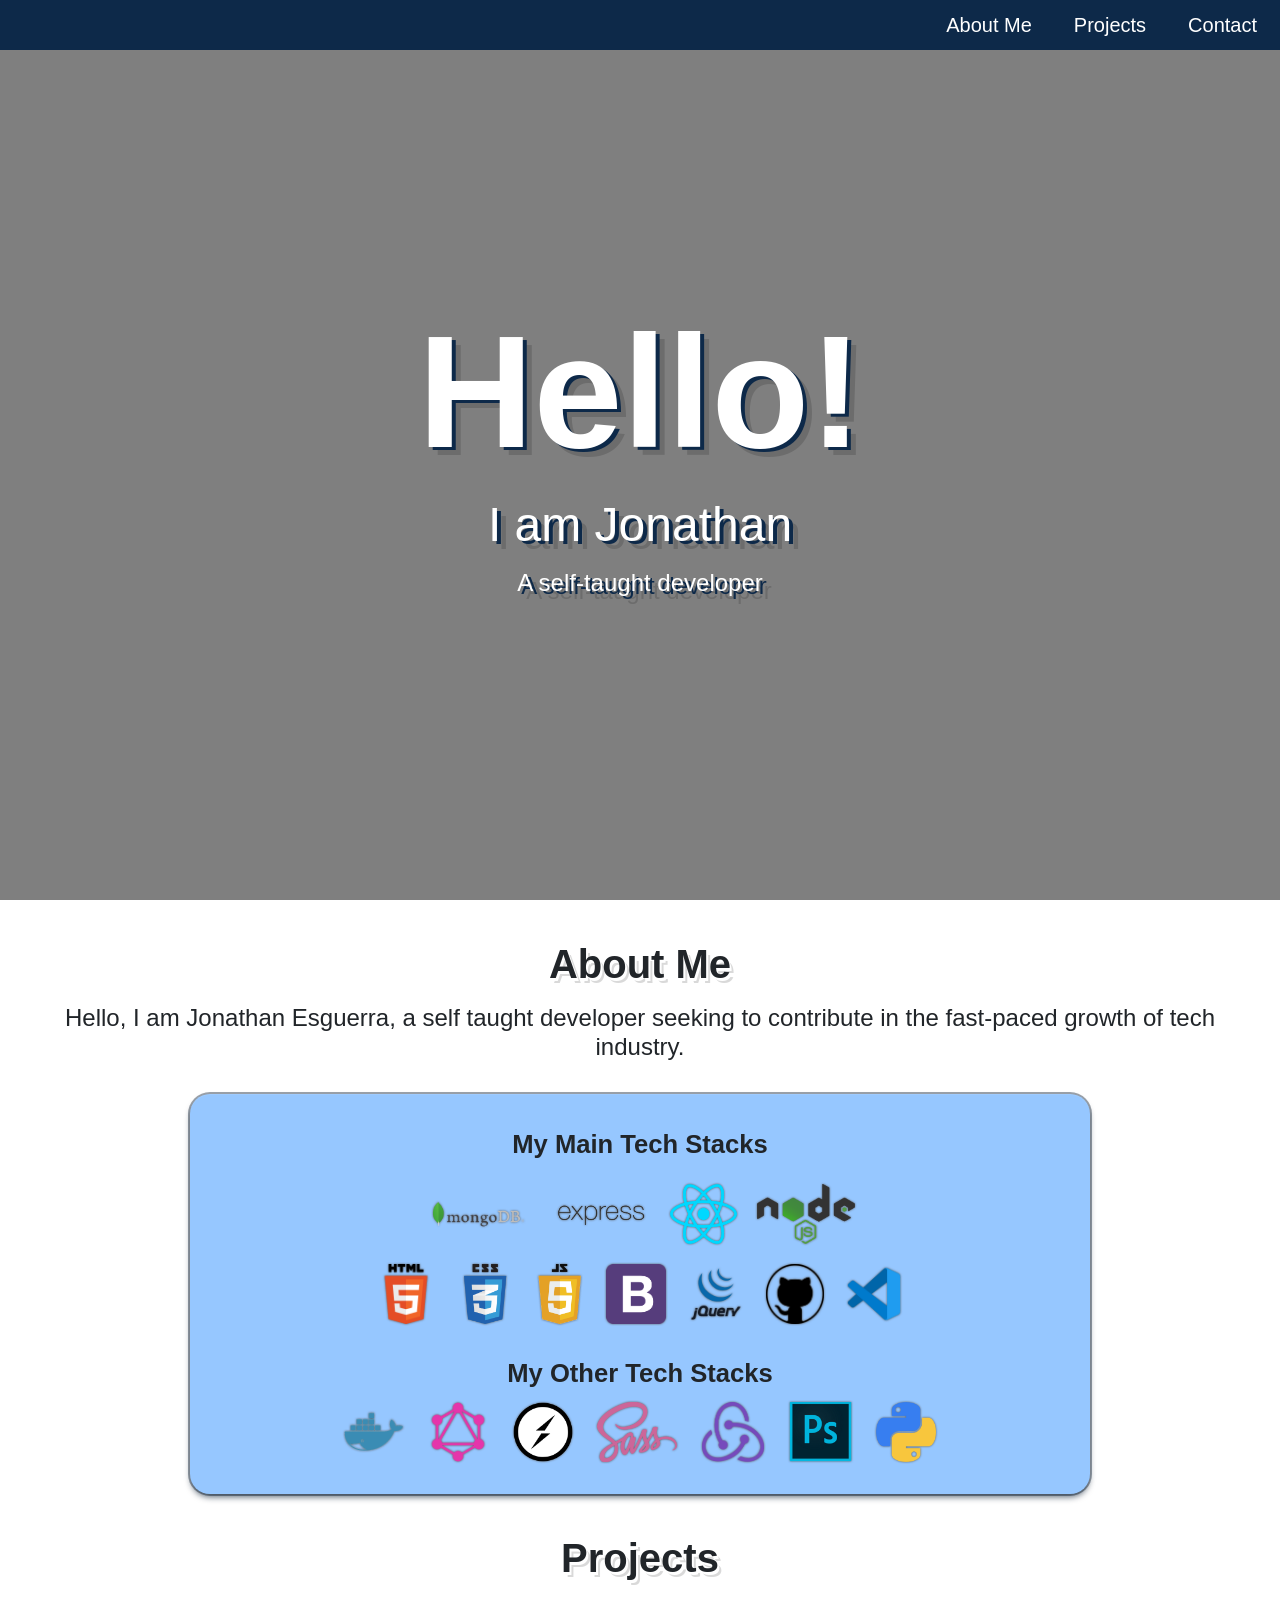
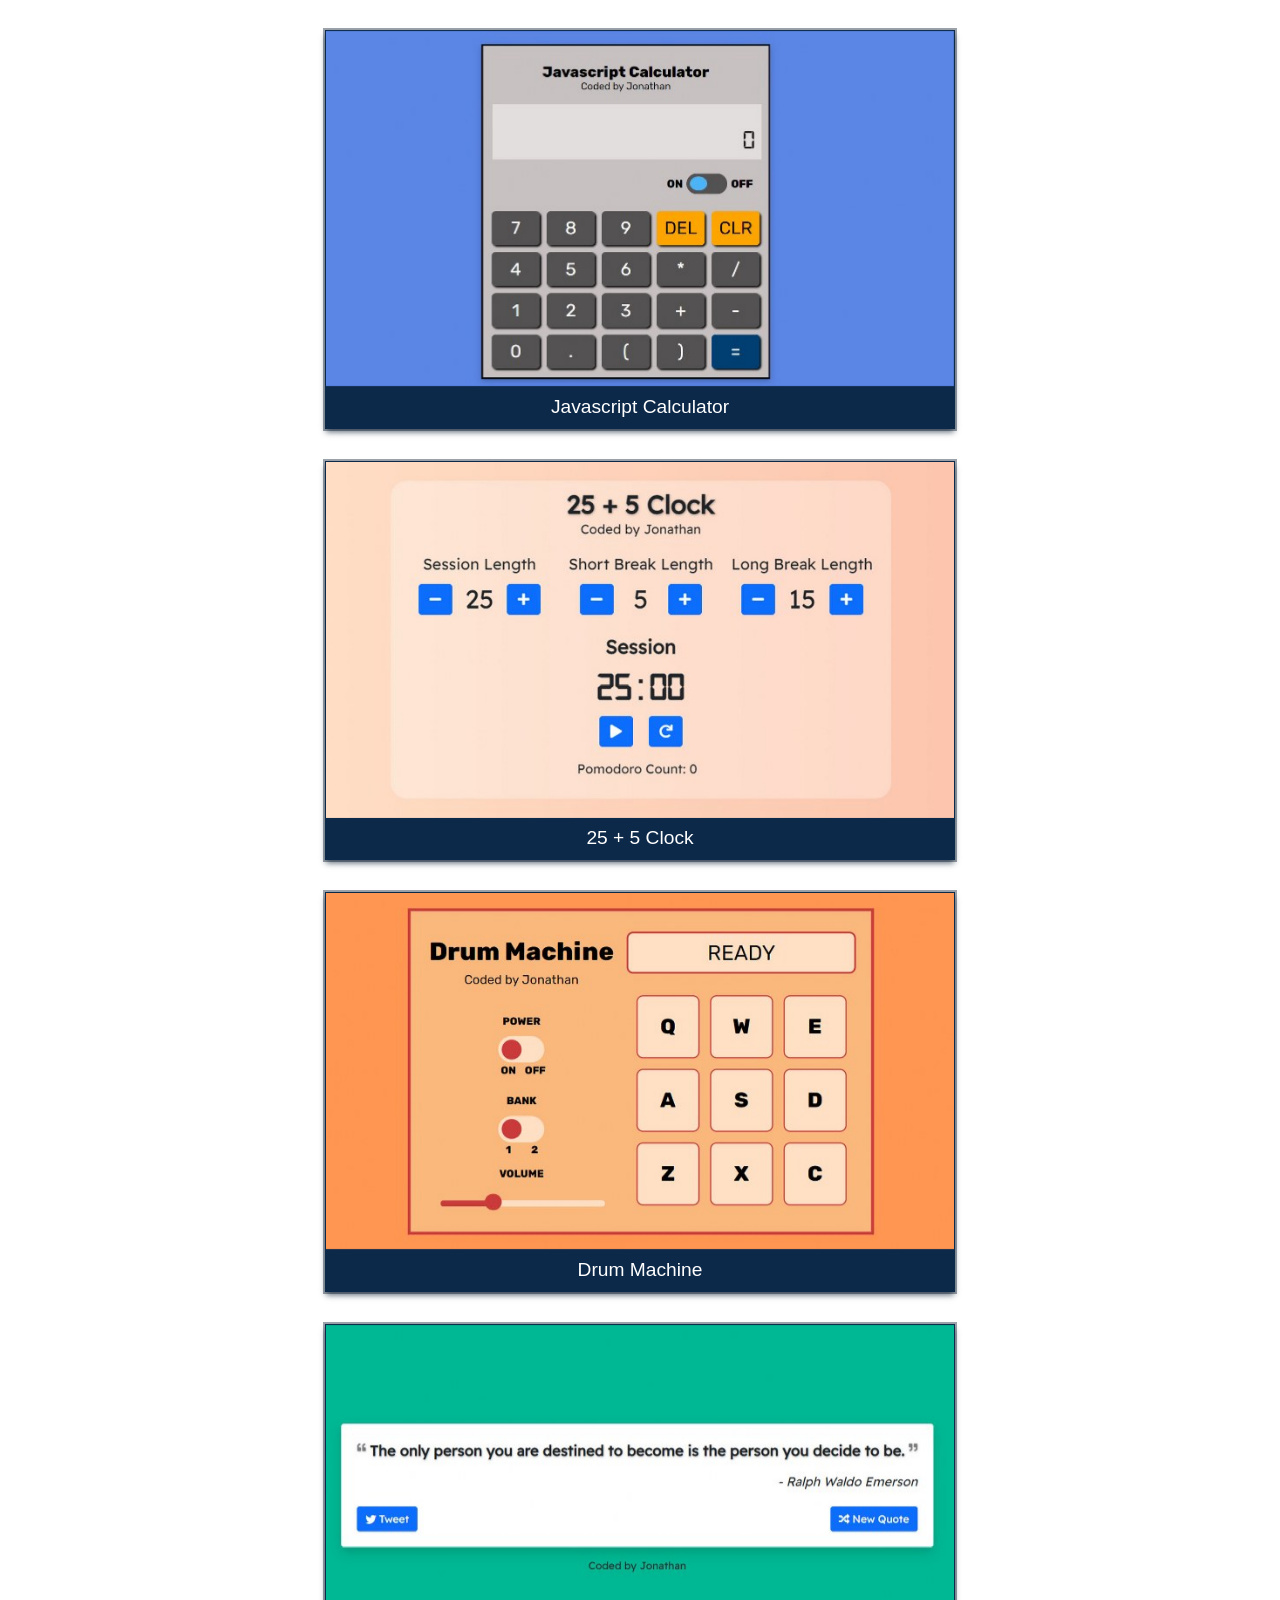
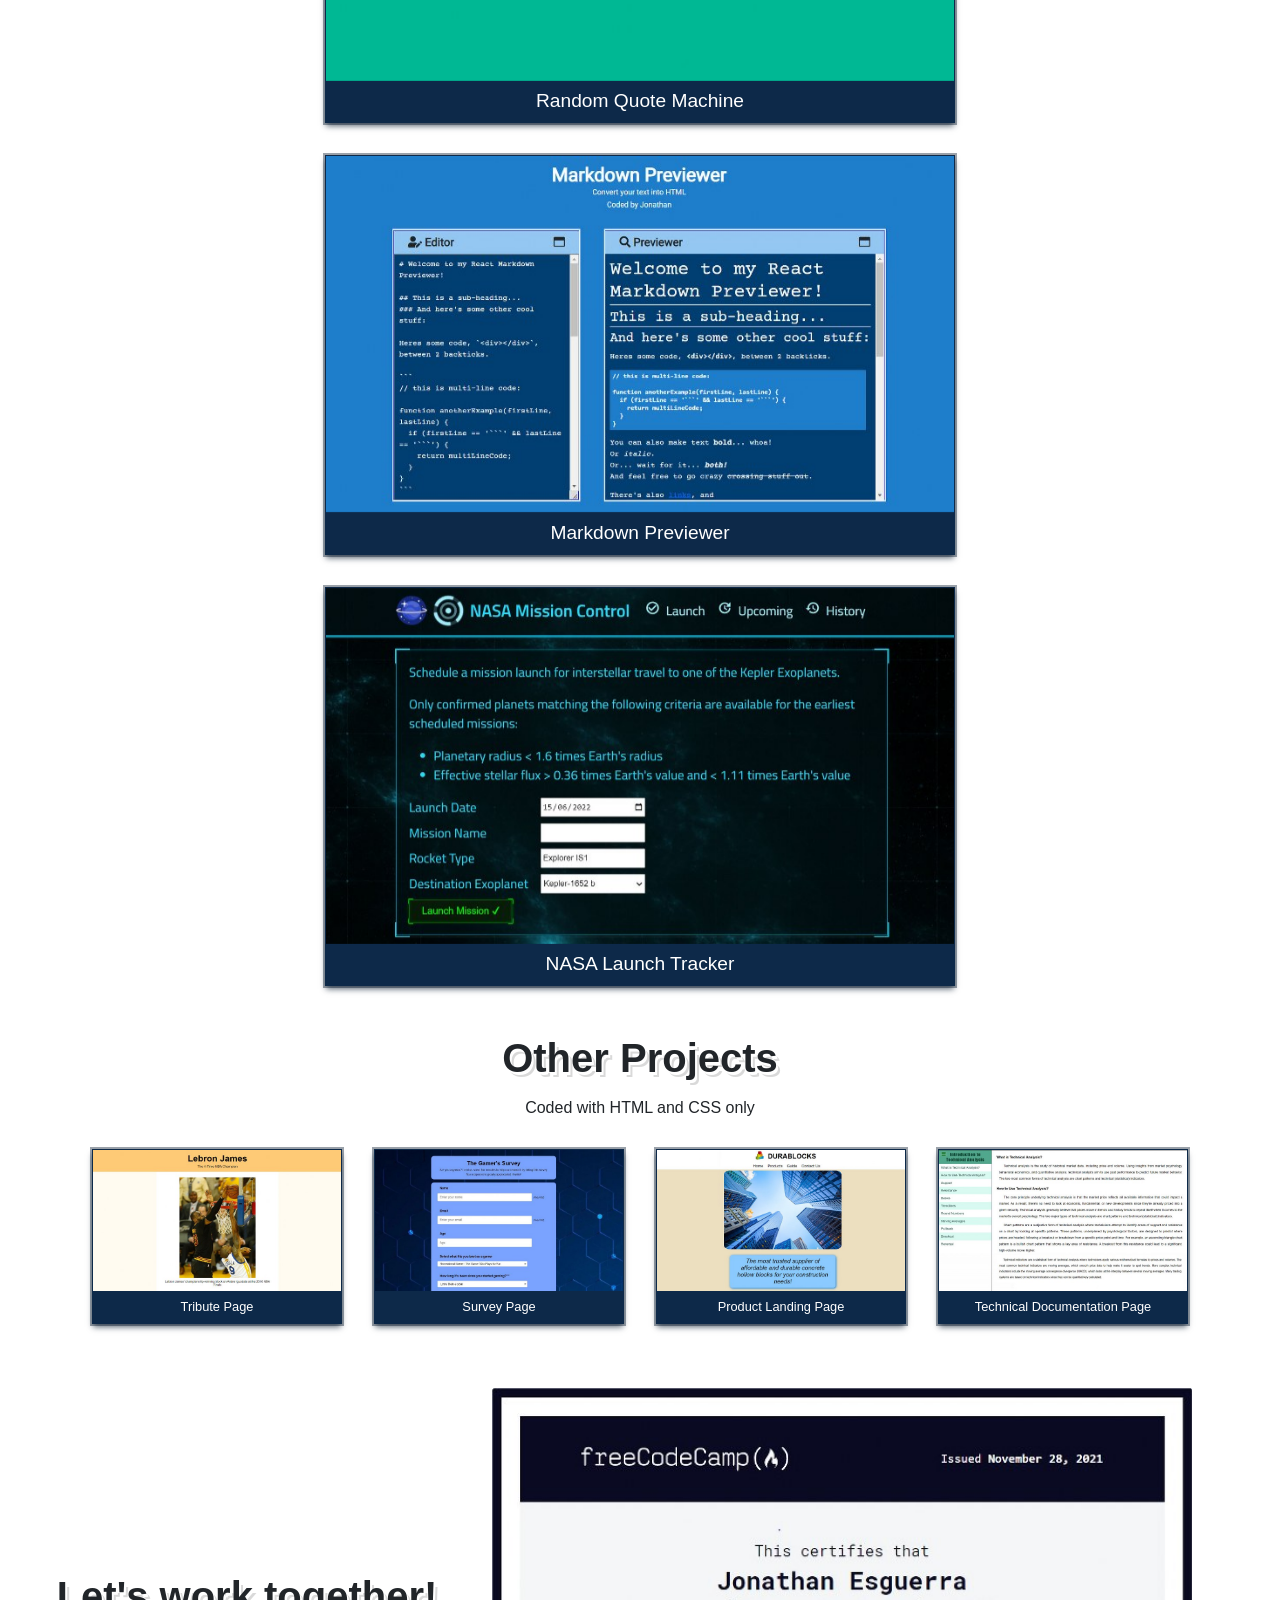
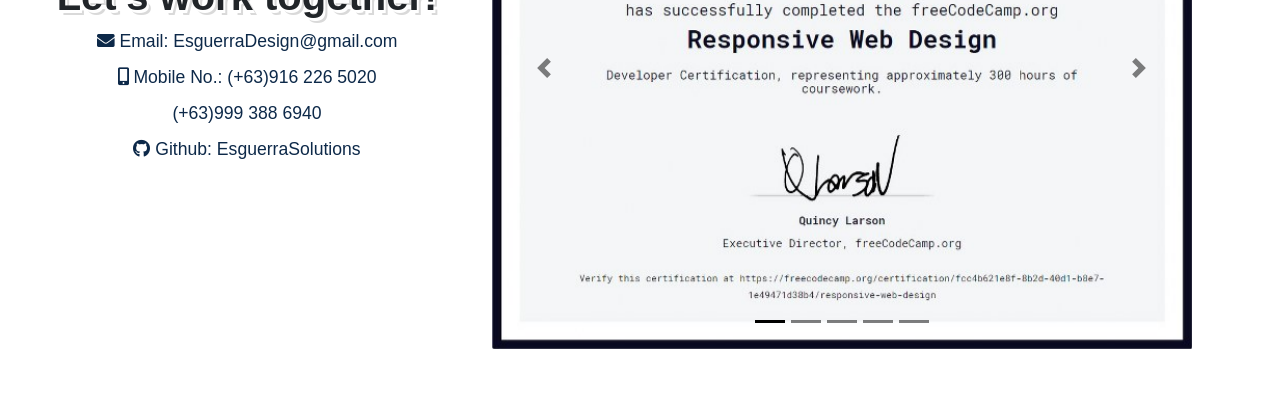
==== commit a0a6f5e4: "edited other project thumbnails sizes and github profile link hover css" ====
--- a/index.html
+++ b/index.html
@@ -230,29 +230,29 @@
       <div class="project-tile fadeInUp">
         <a href="https://esguerrasolutions.github.io/tribute-page/" target="_blank">
           <img class="project-thumbnail" src="./img/thumbnails/tribute-page.jpg" alt="tribute page thumbnail">
-          <p class="project-name">Tribute Page</p>
+          <p class="others-name project-name">Tribute Page</p>
         </a>
       </div>
         
       <div class="project-tile fadeInUp">
         <a href="https://esguerrasolutions.github.io/gamers-survey/" target="_blank">
           <img class="project-thumbnail" src="./img/thumbnails/gamers-survey.jpg" alt="survey page thumbnail">
-          <p class="project-name">Survey Page</p>
+          <p class="others-name project-name">Survey Page</p>
         </a>
       </div>
         
       <div class="project-tile fadeInUp">
         <a href="https://esguerrasolutions.github.io/landing-page/" target="_blank">
           <img class="project-thumbnail" src="./img/thumbnails/landing-page.jpg" alt="landing page thumbnail">
-          <p class="project-name">Product Landing Page</p>
+          <p class="others-name project-name">Product Landing Page</p>
         </a>
       </div>
         
       <div class="project-tile fadeInUp">
         <a href="https://esguerrasolutions.github.io/technical-documentation/" target="_blank">
           <img class="project-thumbnail" src="./img/thumbnails/technical-documentation.jpg" alt="technical documentation thumbnail">
-           <p class="project-name">Technical Documentation Page</p>
-          </a> 
+           <p class="others-name project-name">Technical Documentation Page</p>
+        </a> 
       </div>
 
     </div>
--- a/style.css
+++ b/style.css
@@ -217,8 +217,12 @@
   width: 90%;
 }
 
+.others-name {
+  font-size: 0.8rem;
+}
+
 #other-projects-list > .project-tile {
-  max-width: 300px;
+  max-width: 250px;
   margin: 1rem;
 }
 
@@ -342,7 +346,7 @@
 
 
 #profile-link:hover {
-  color: var(--main-lighter-blue);
+  color: var(--main-blue);
 }
 
 #certificate-list {
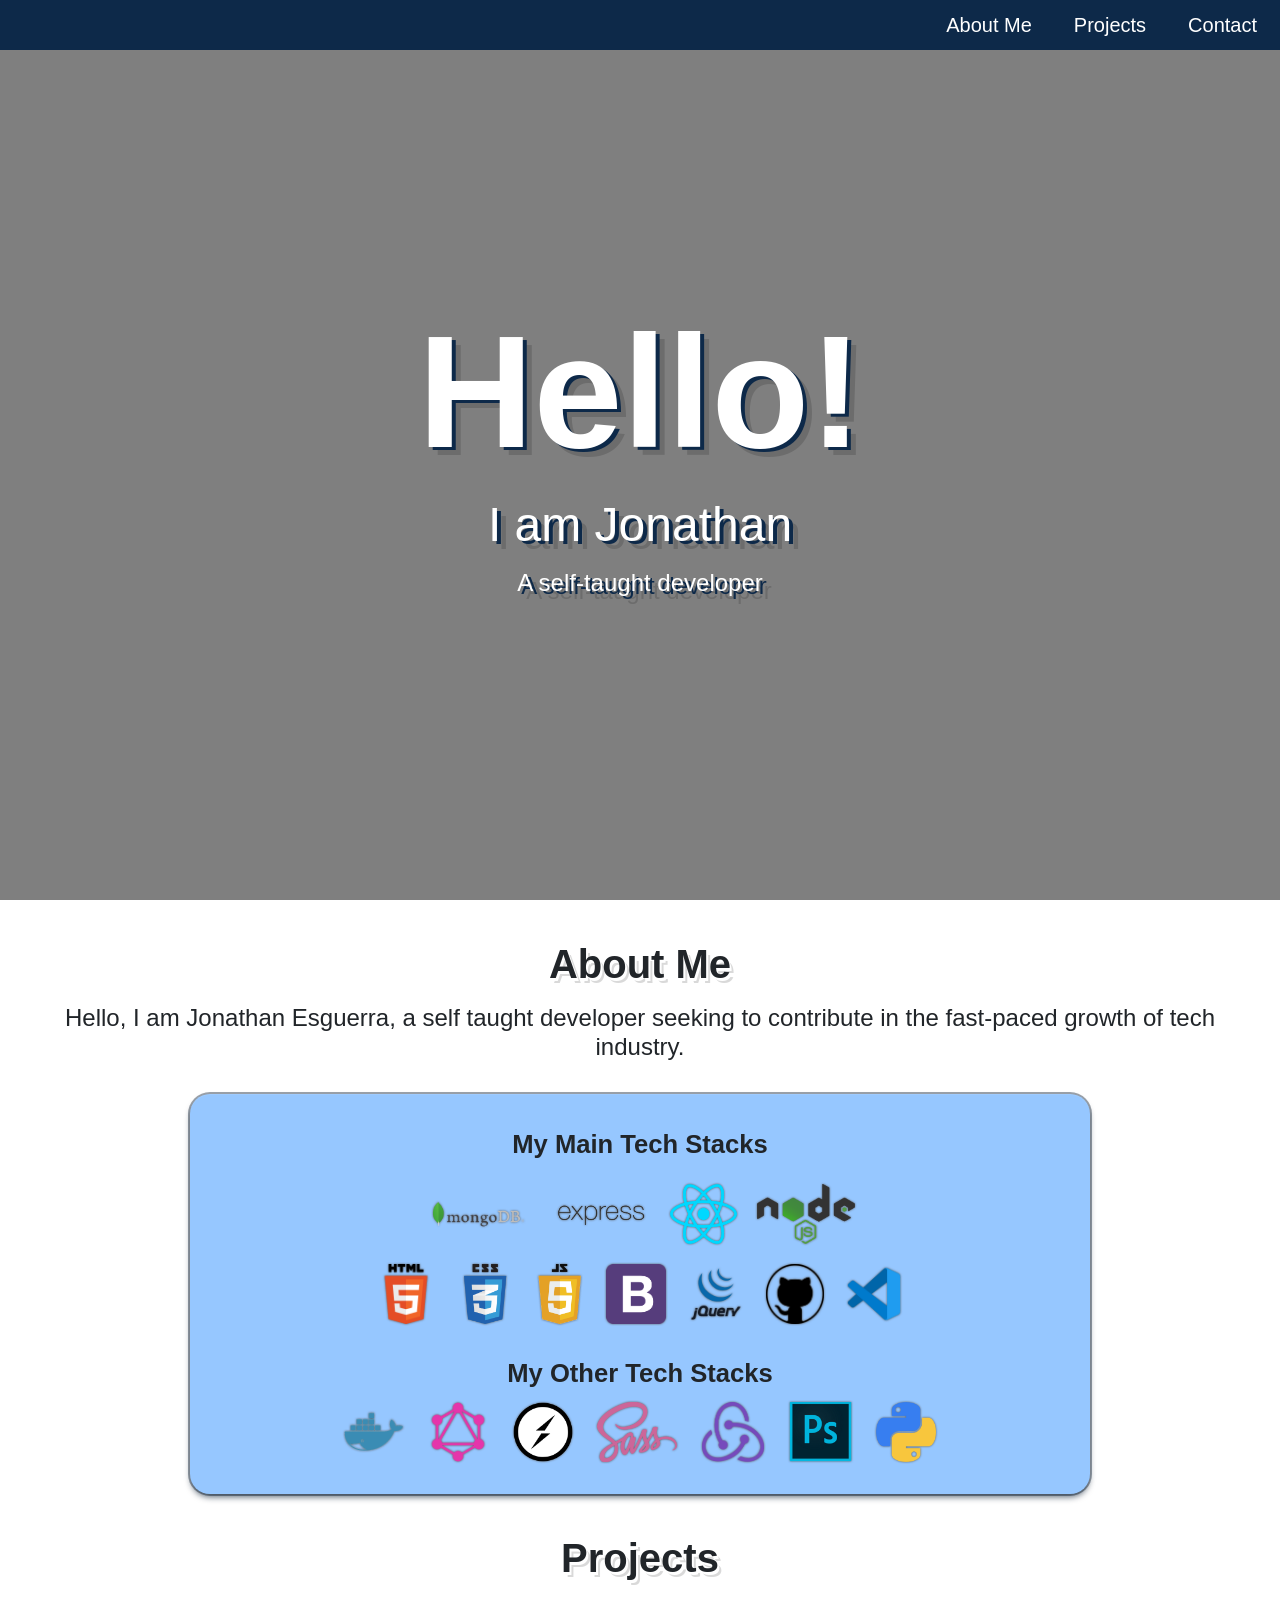
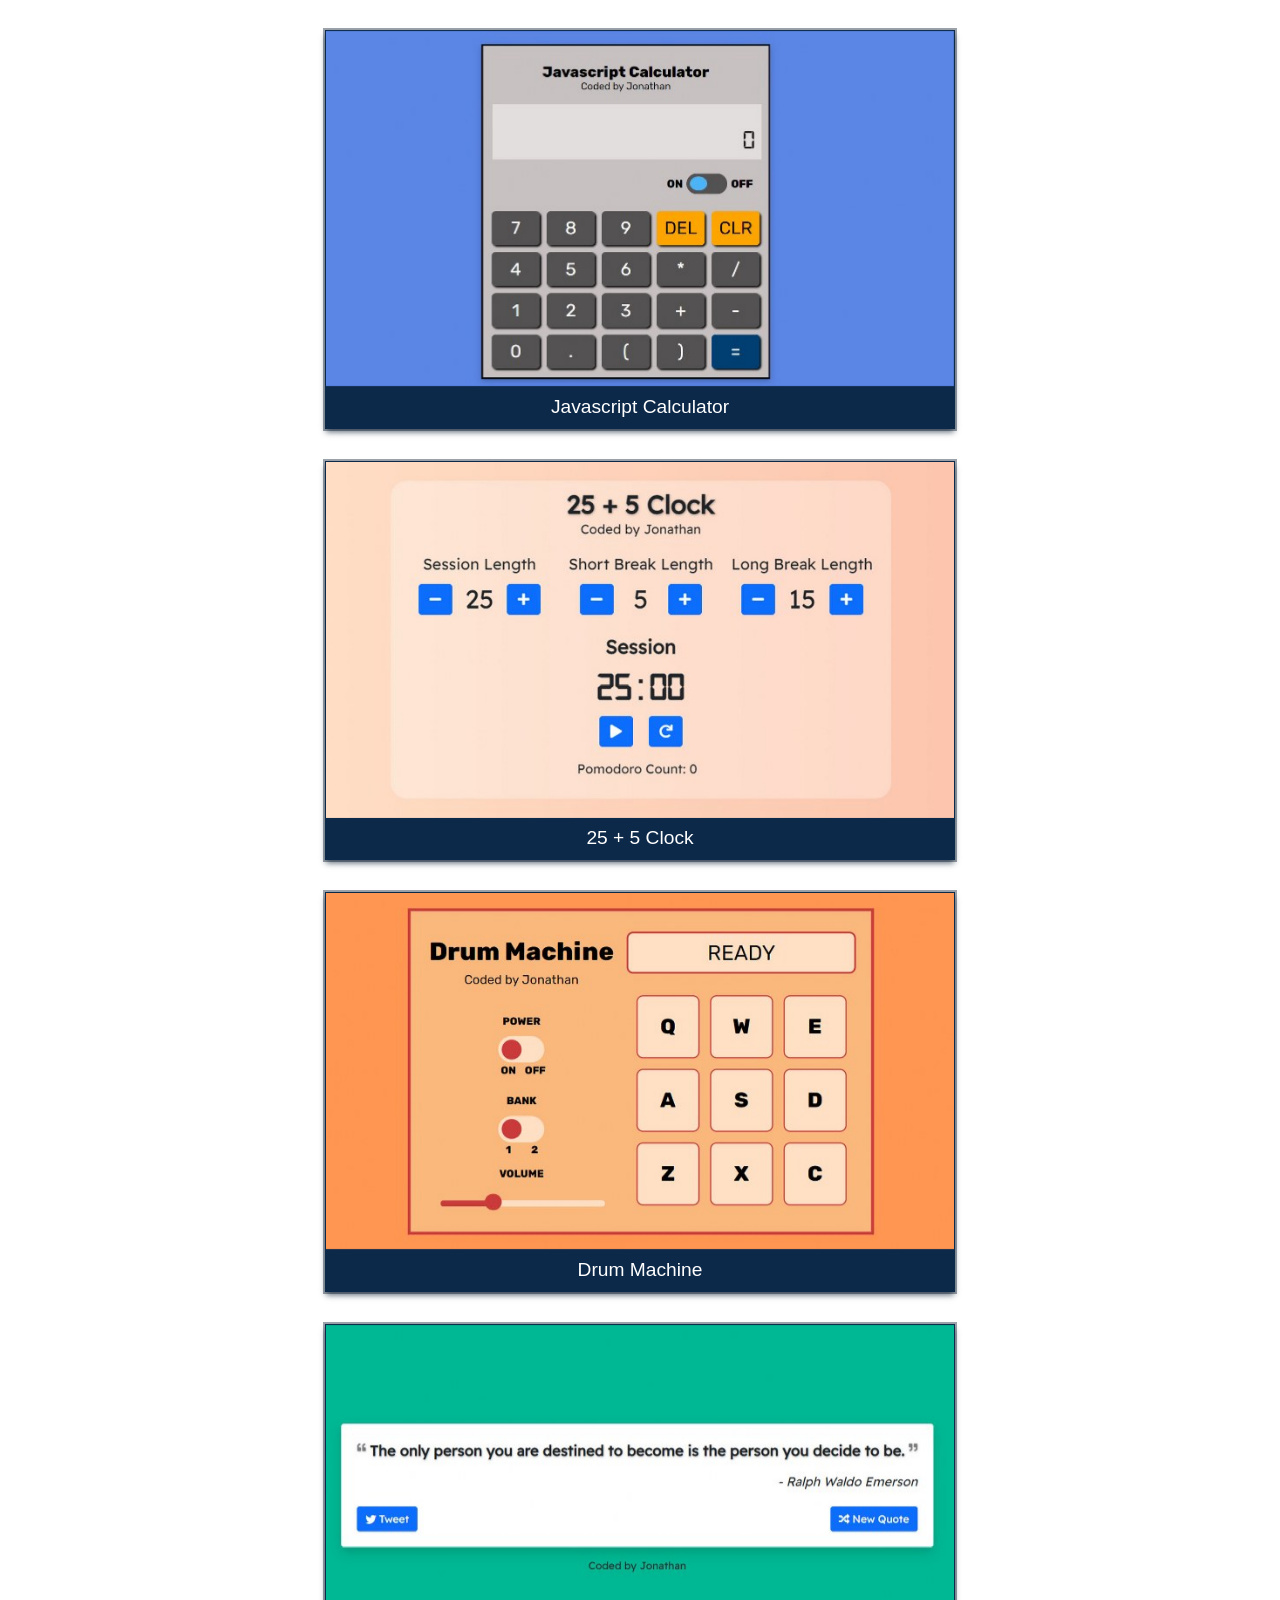
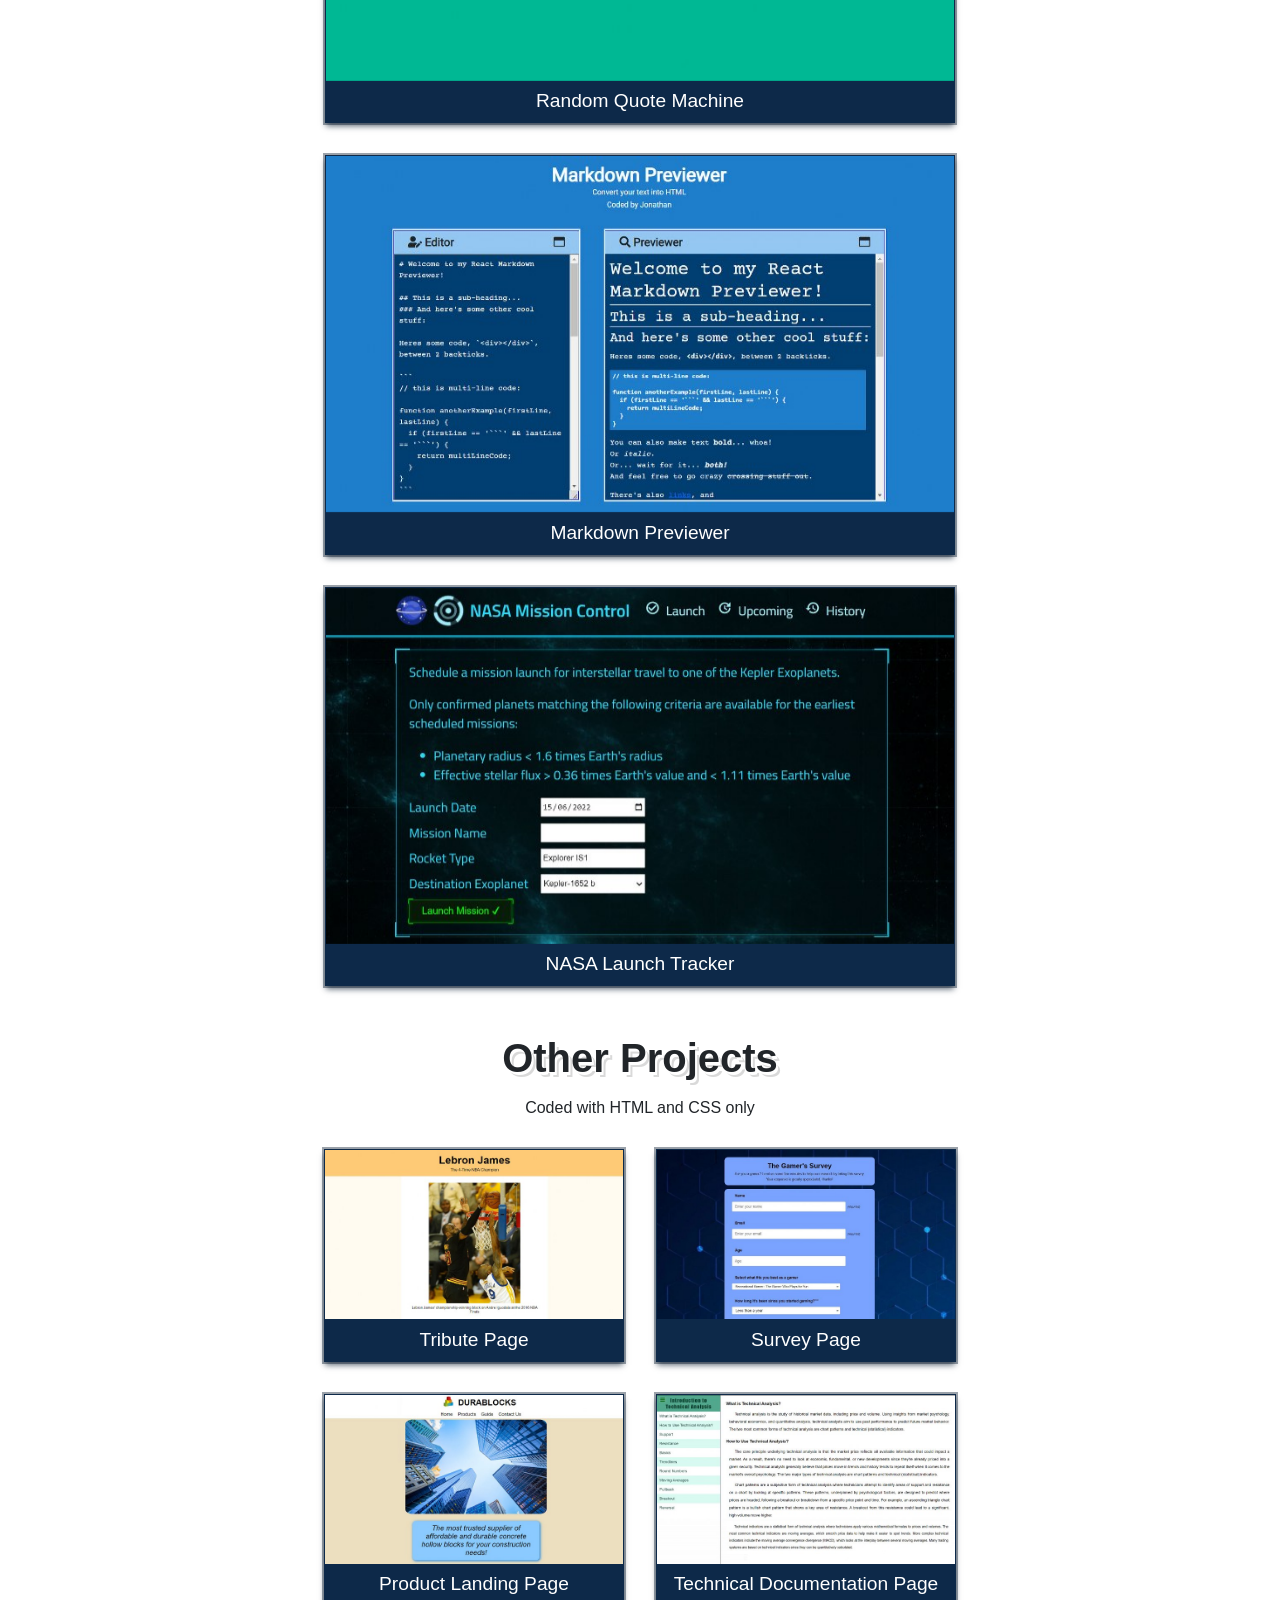
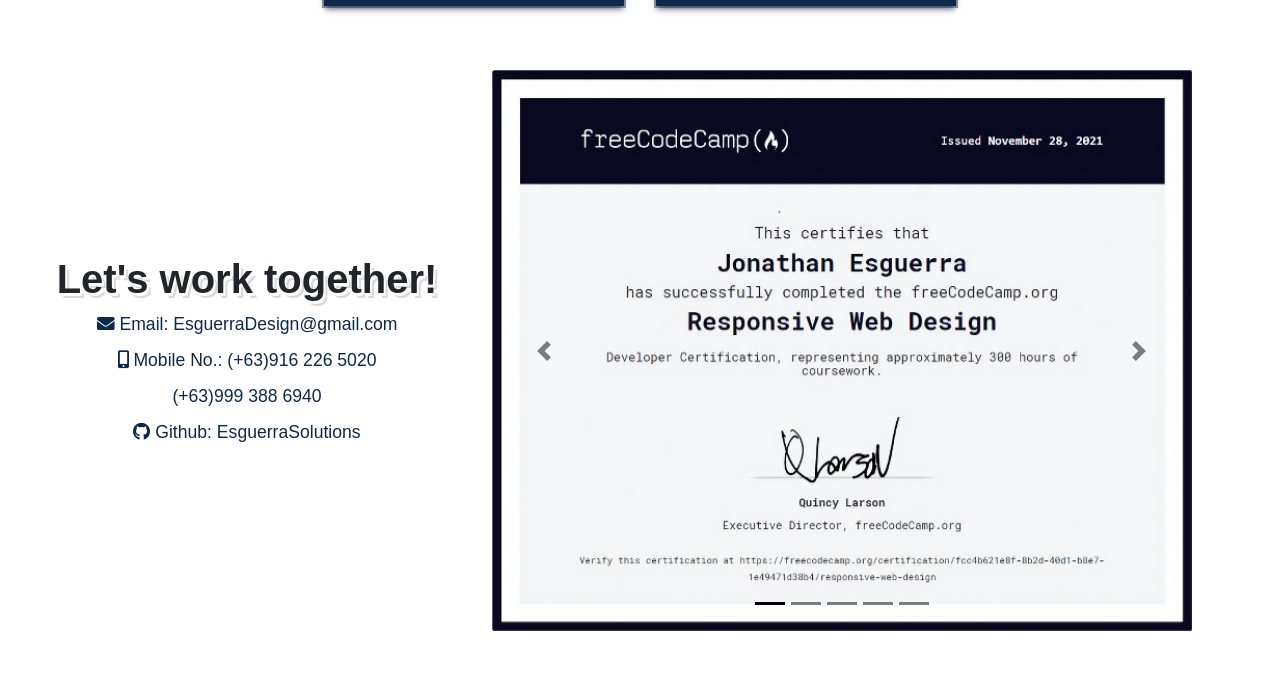
==== commit 9b00b8d6: "updated nasa launch tracker live demo link" ====
--- a/index.html
+++ b/index.html
@@ -211,7 +211,7 @@
                   <img class="ts-icon" src="./img/tech-stacks/docker-logo.png" alt="docker icon" data-toggle="tooltip" data-placement="top" title="Docker">
                   <img class="ts-icon" src="./img/tech-stacks/graphql-logo.png" alt="graphql icon" data-toggle="tooltip" data-placement="top" title="GraphQL">
                 </div>
-                <a class="btn btn-primary" href="https://esguerrasolutions.github.io/nasa-launch-tracker/" target="_blank" role="button">Live Demo</a>
+                <a class="btn btn-primary" href="https://nasa-launch-tracker.herokuapp.com/" target="_blank" role="button">Live Demo</a>
               </div>
             </div>
           </div>
--- a/style.css
+++ b/style.css
@@ -215,14 +215,11 @@
   justify-content: center;
   flex-wrap: wrap;
   width: 90%;
-}
-
-.others-name {
-  font-size: 0.8rem;
+  max-width: 750px;
 }
 
 #other-projects-list > .project-tile {
-  max-width: 250px;
+  max-width: 300px;
   margin: 1rem;
 }
 
@@ -377,11 +374,6 @@
     font-size: 1.2rem;
     margin: 0.1rem;
   }
-
-  
-  #other-projects-list {
-    max-width: 750px;
-  }
 }
 
 @media screen and (max-width: 480px) {
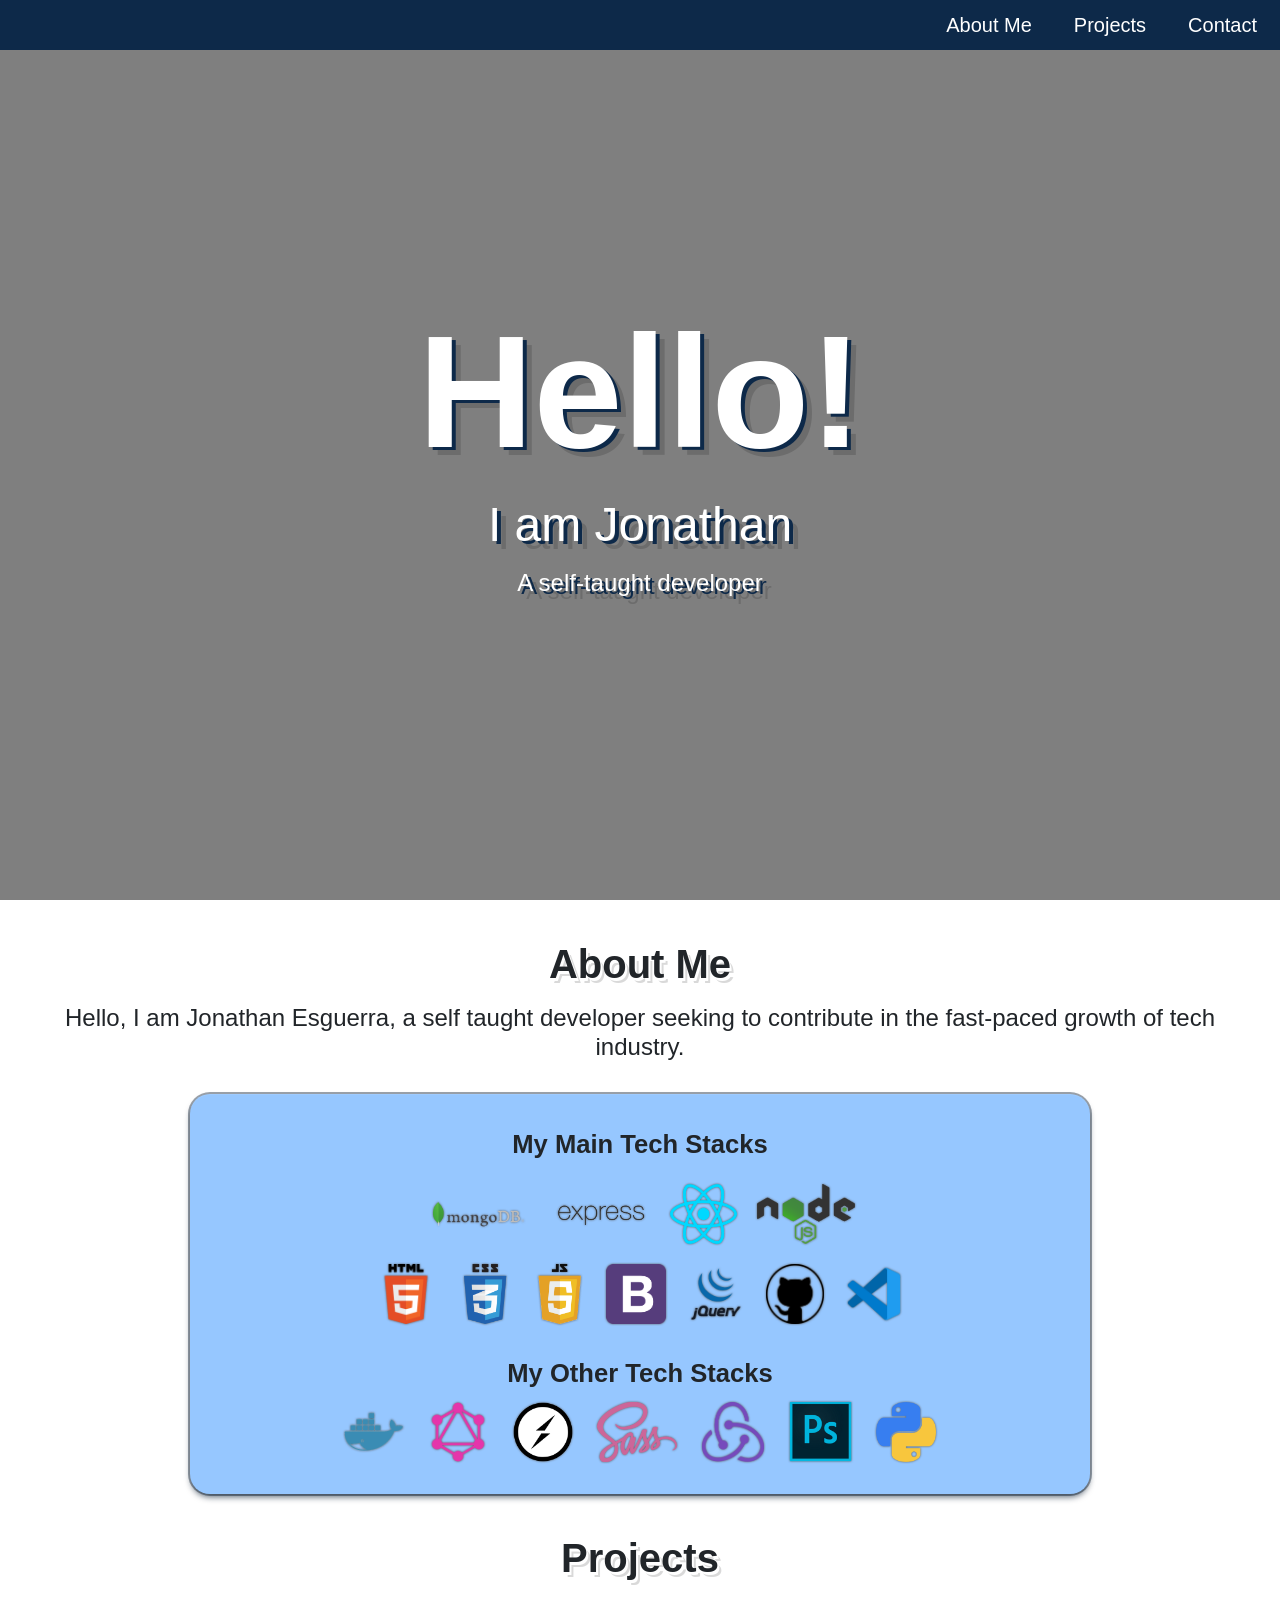
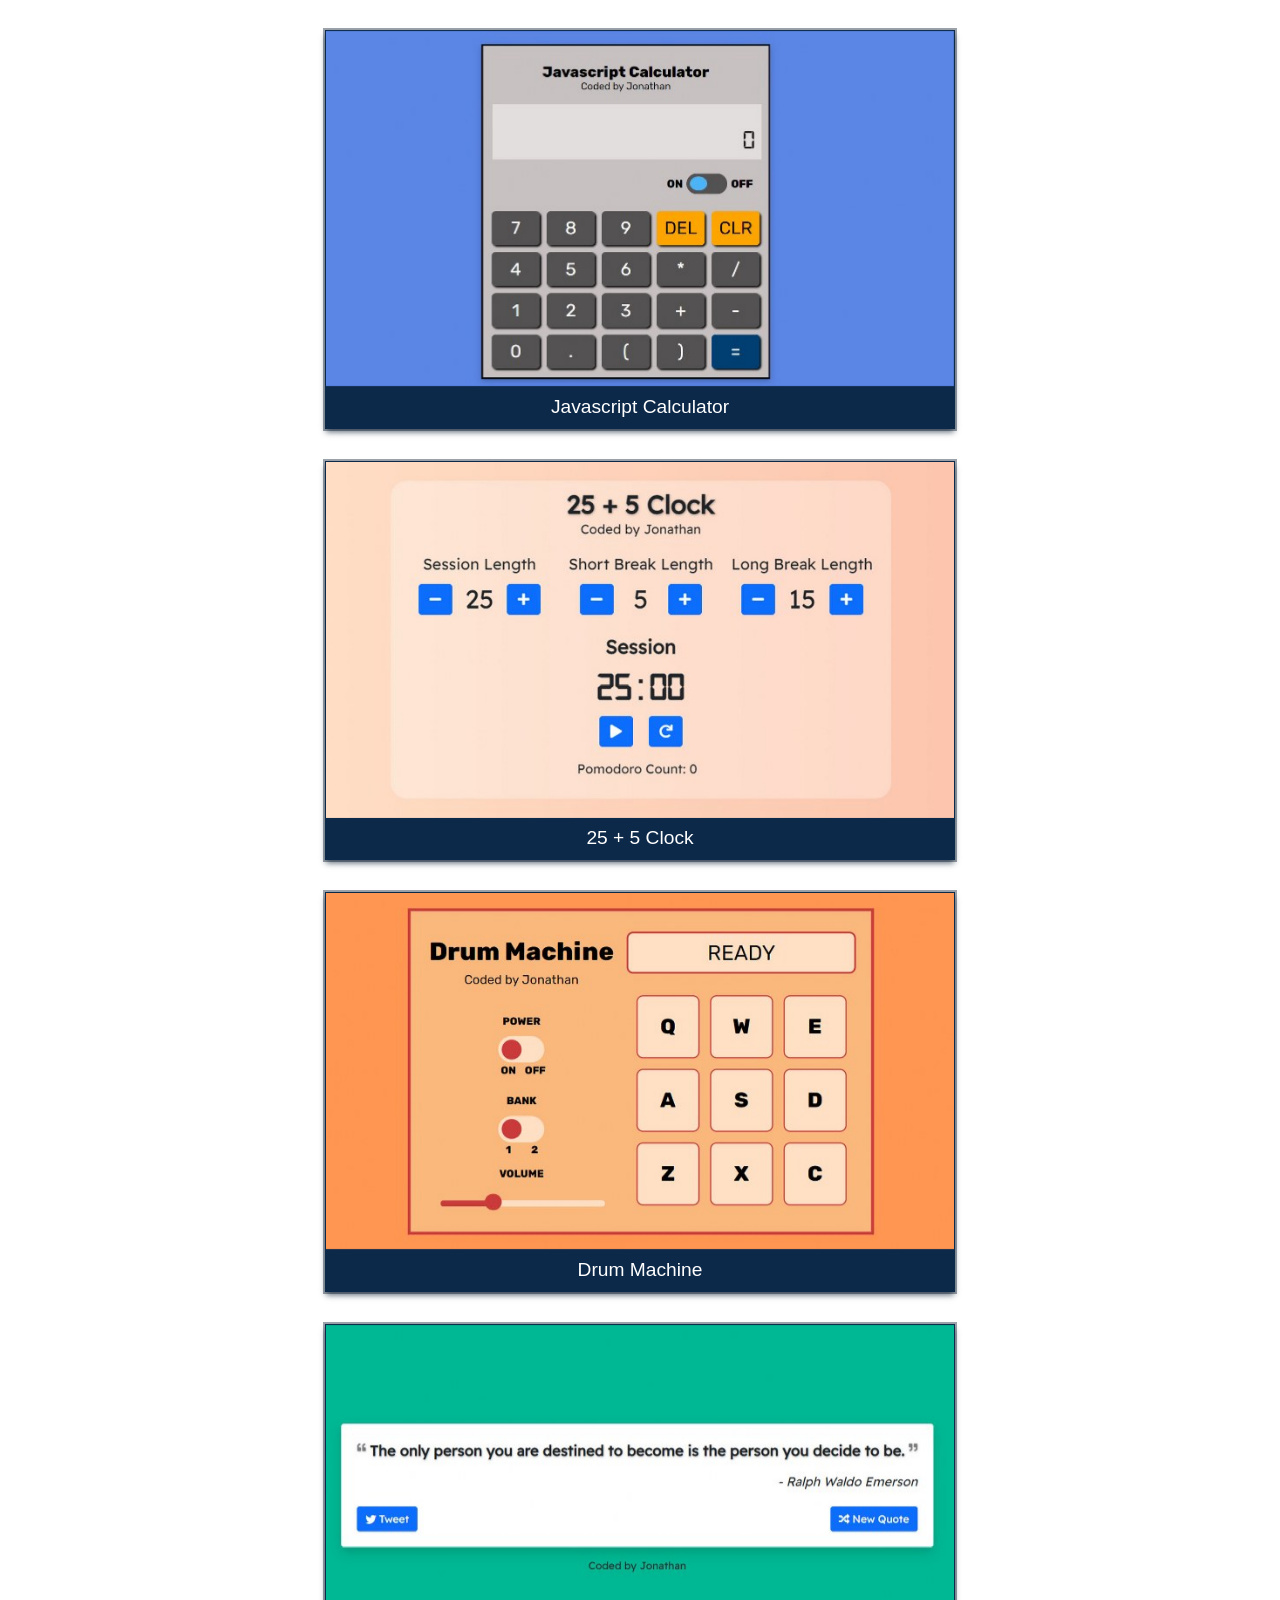
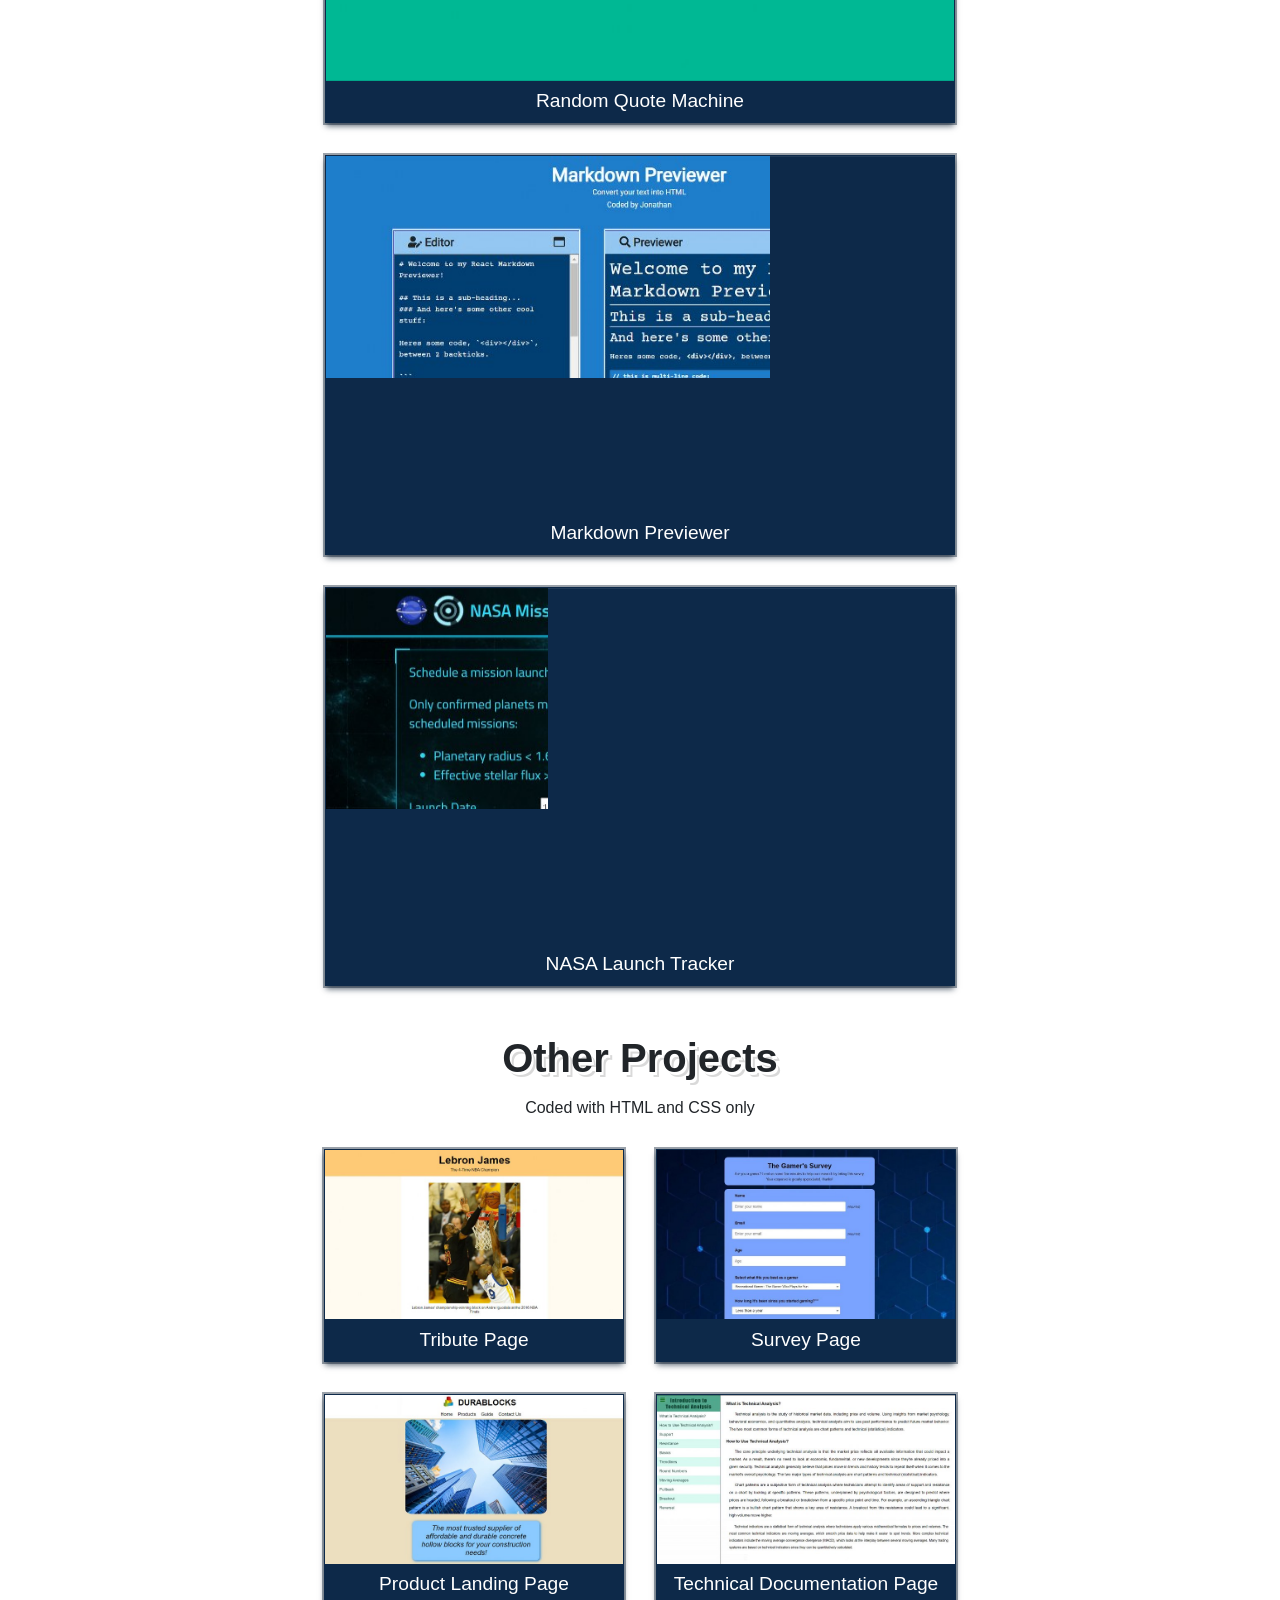
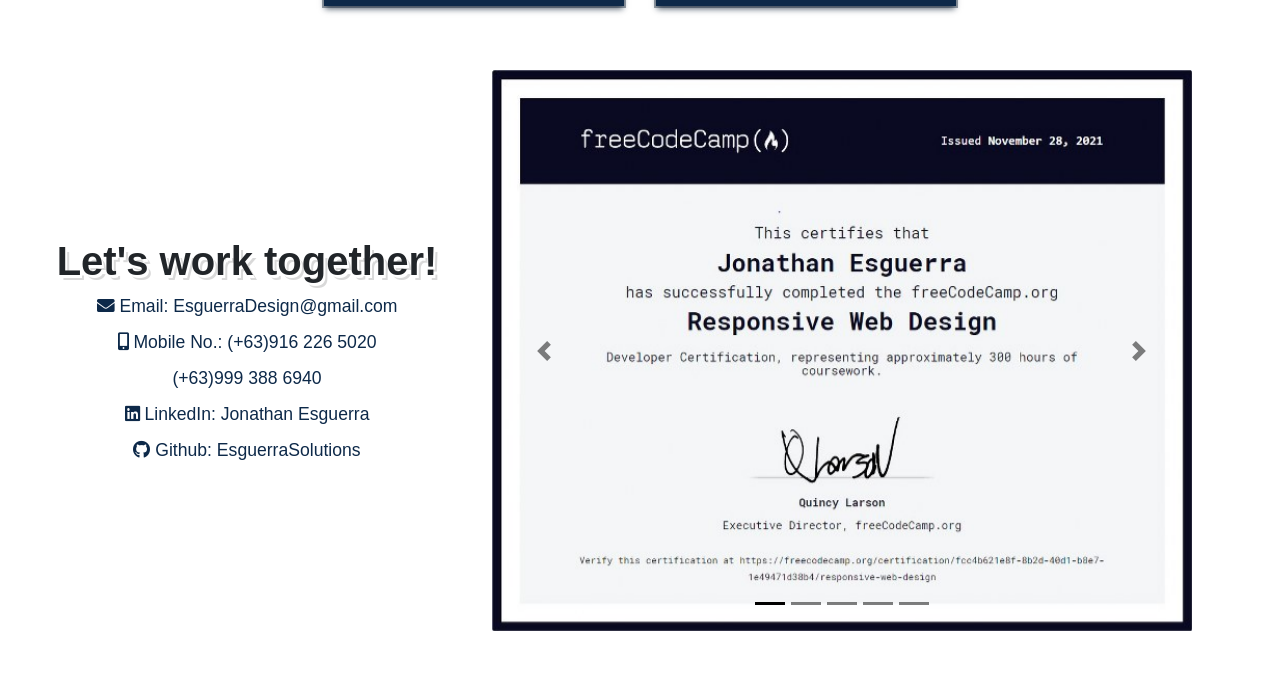
==== commit 04c19c74: "added linked in profile" ====
--- a/index.html
+++ b/index.html
@@ -266,7 +266,8 @@
       <div class="contact-info"><i class="fas fa-envelope"></i> Email: EsguerraDesign@gmail.com</div>
       <div class="contact-info"><i class="fas fa-mobile-alt"></i> Mobile No.: (+63)916 226 5020</div>
       <div class="contact-info text-right">(+63)999 388 6940</div>
-      <div class="contact-info"><a href="https://github.com/EsguerraSolutions" id="profile-link" target="_blank"><i class="fab fa-github"></i> Github: EsguerraSolutions</a></div>   
+      <div class="contact-info"><a href="https://www.linkedin.com/in/esguerrasolutions/" class="profile-link" target="_blank"><i class="fab fa-linkedin"></i> LinkedIn: Jonathan Esguerra</a></div>   
+      <div class="contact-info"><a href="https://github.com/EsguerraSolutions" class="profile-link" target="_blank"><i class="fab fa-github"></i> Github: EsguerraSolutions</a></div>
     </div>
 
     <!--Certificate List Carousel-->
--- a/style.css
+++ b/style.css
@@ -336,13 +336,13 @@
   text-decoration: none;
 }
 
-#profile-link {
+.profile-link {
   text-decoration: none;
   color: var(--main-dark-blue);
 }
 
 
-#profile-link:hover {
+.profile-link:hover {
   color: var(--main-blue);
 }
 
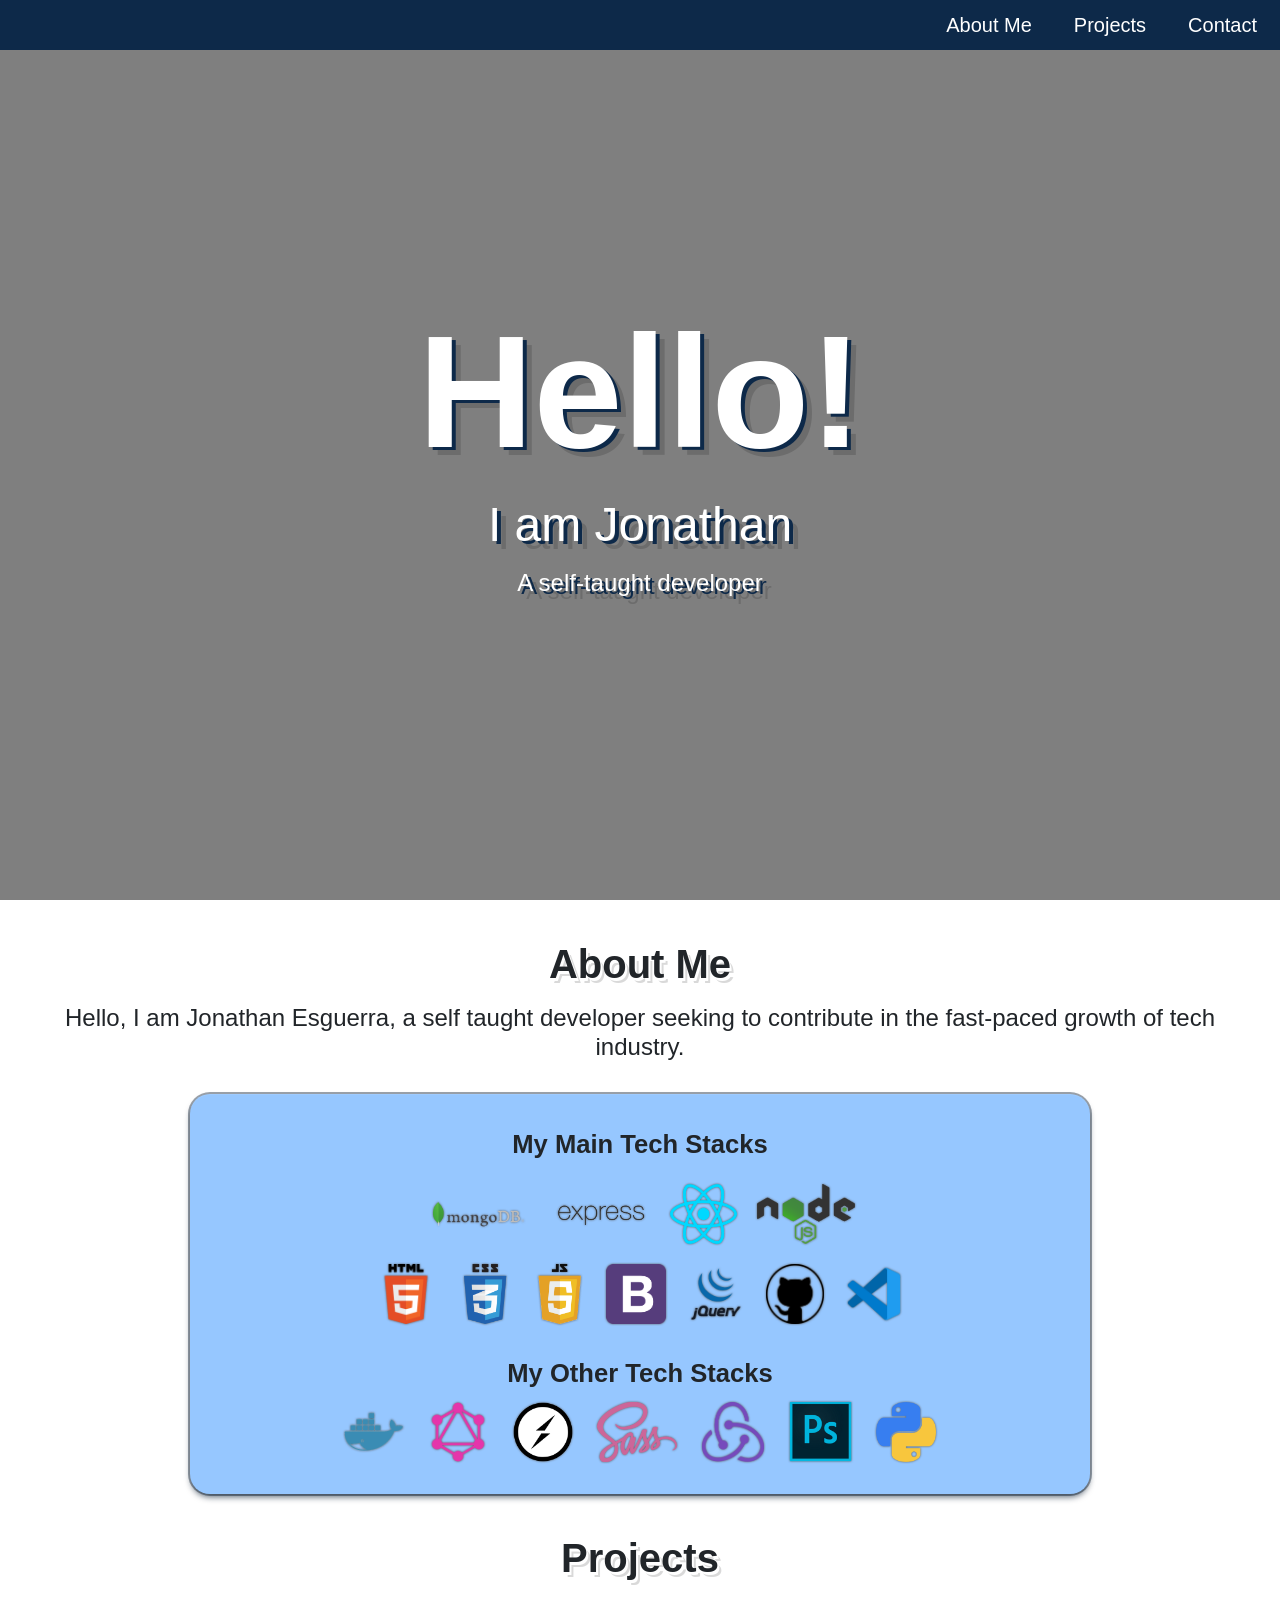
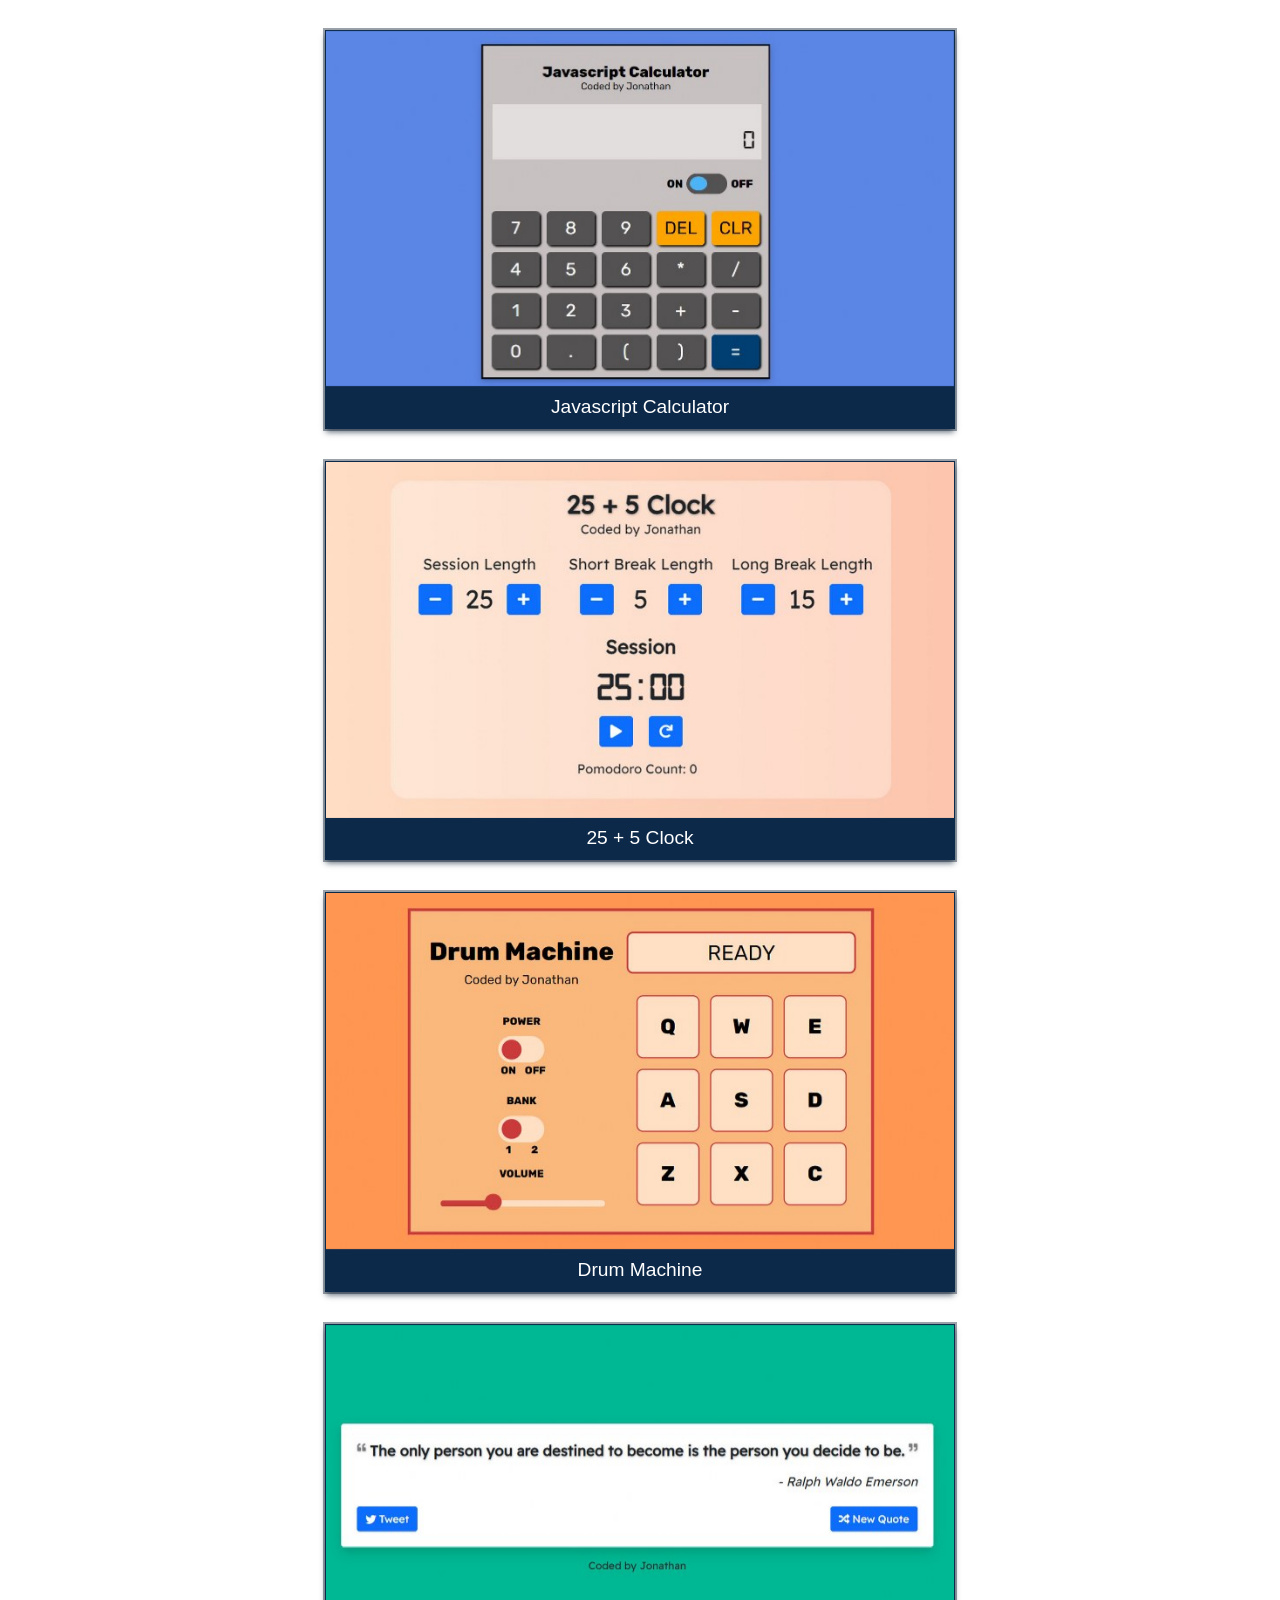
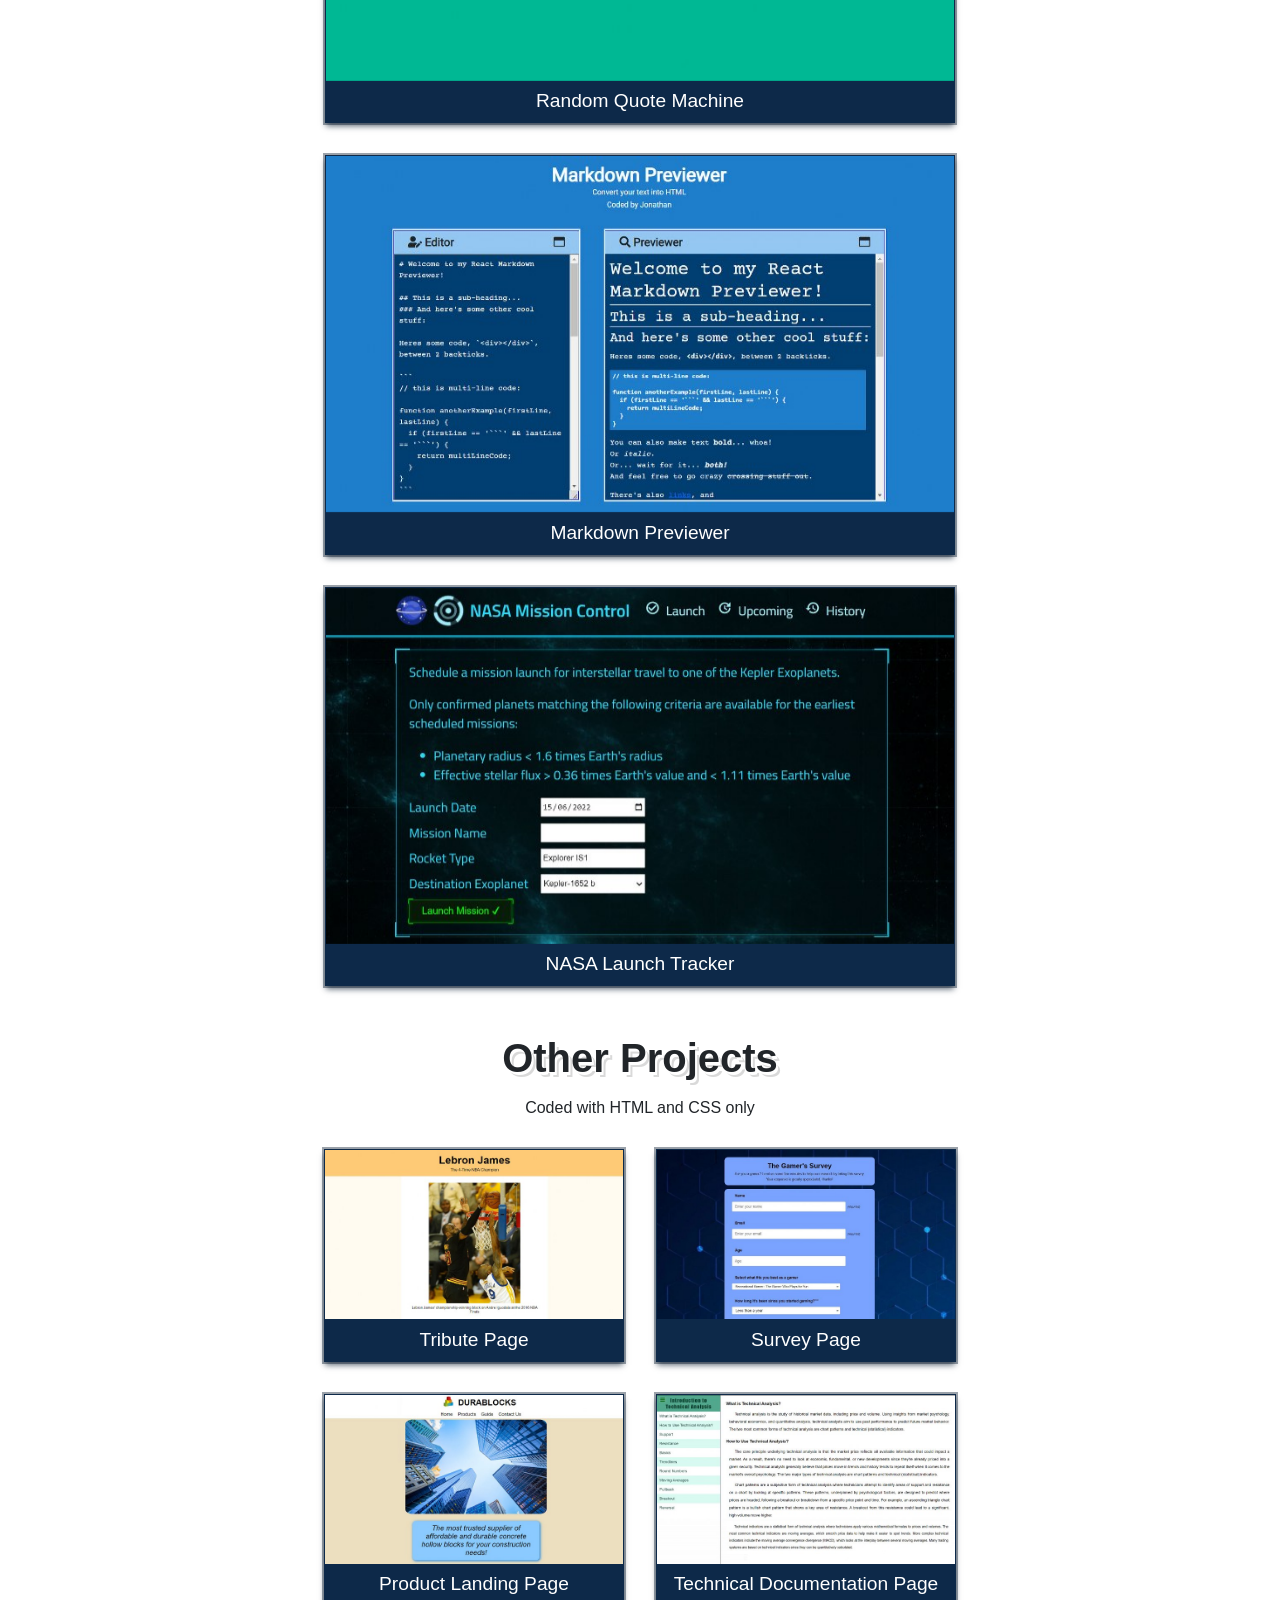
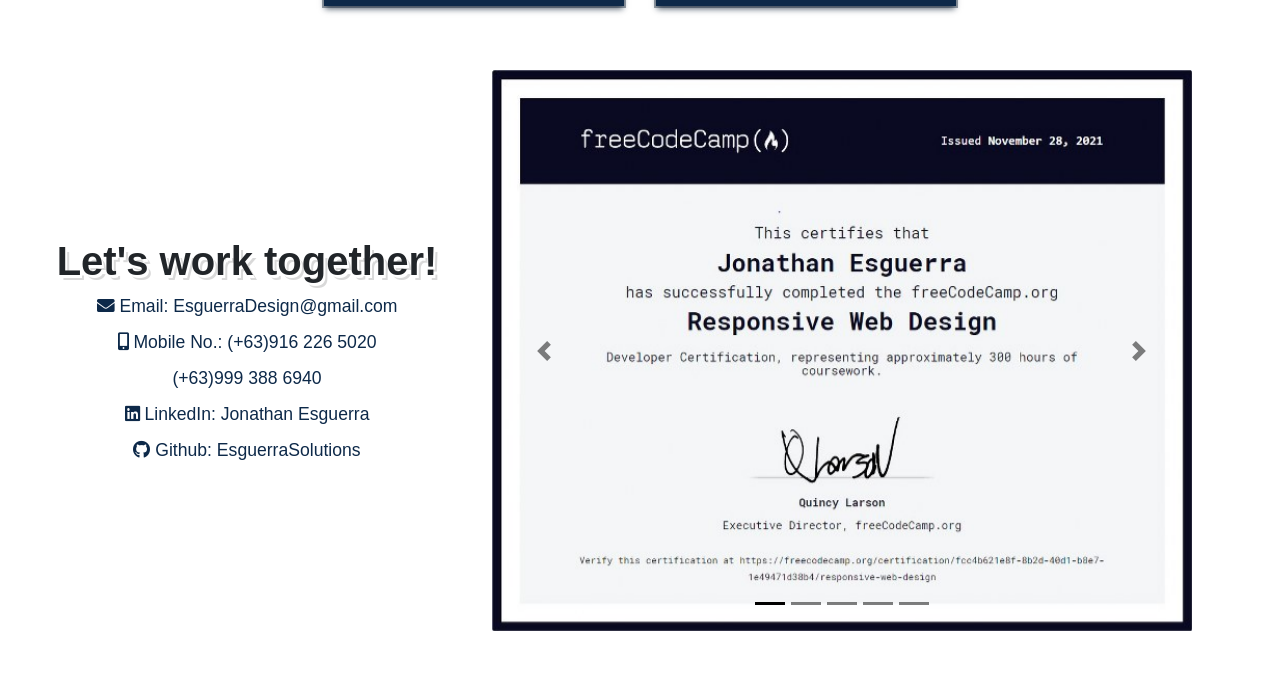
==== commit a180f1c1: "added link tag at Email Info to compose new gmail and edited text decoration css on hover" ====
--- a/index.html
+++ b/index.html
@@ -263,7 +263,7 @@
   <section id="contact-details">
     <div id="contact-list">
       <div><h3>Let's work together!</h3></div>
-      <div class="contact-info"><i class="fas fa-envelope"></i> Email: EsguerraDesign@gmail.com</div>
+      <div class="contact-info"><a href="https://mail.google.com/mail/?view=cm&fs=1&to=esguerradesign@gmail.com" class="profile-link" target="_blank"><i class="fas fa-envelope"></i> Email: EsguerraDesign@gmail.com</a></div>
       <div class="contact-info"><i class="fas fa-mobile-alt"></i> Mobile No.: (+63)916 226 5020</div>
       <div class="contact-info text-right">(+63)999 388 6940</div>
       <div class="contact-info"><a href="https://www.linkedin.com/in/esguerrasolutions/" class="profile-link" target="_blank"><i class="fab fa-linkedin"></i> LinkedIn: Jonathan Esguerra</a></div>   
--- a/style.css
+++ b/style.css
@@ -344,6 +344,7 @@
 
 .profile-link:hover {
   color: var(--main-blue);
+  text-decoration: none;
 }
 
 #certificate-list {
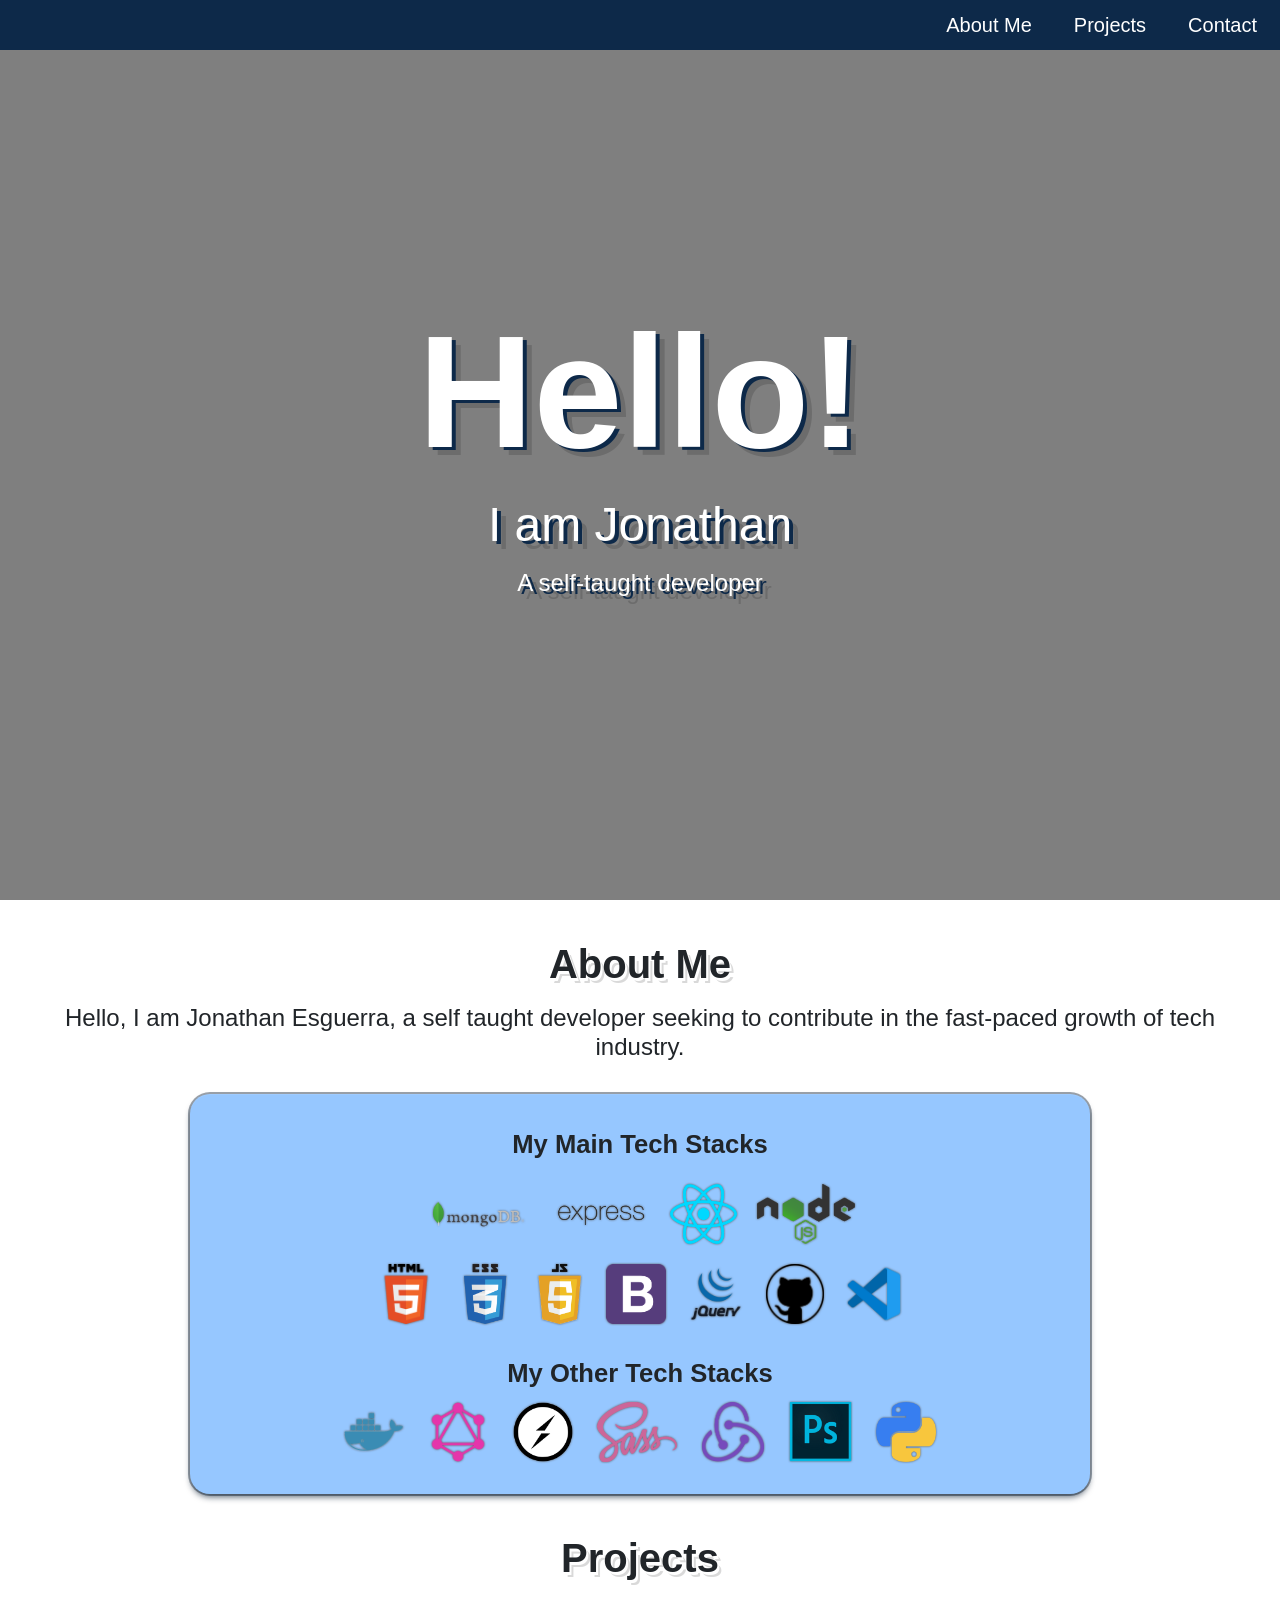
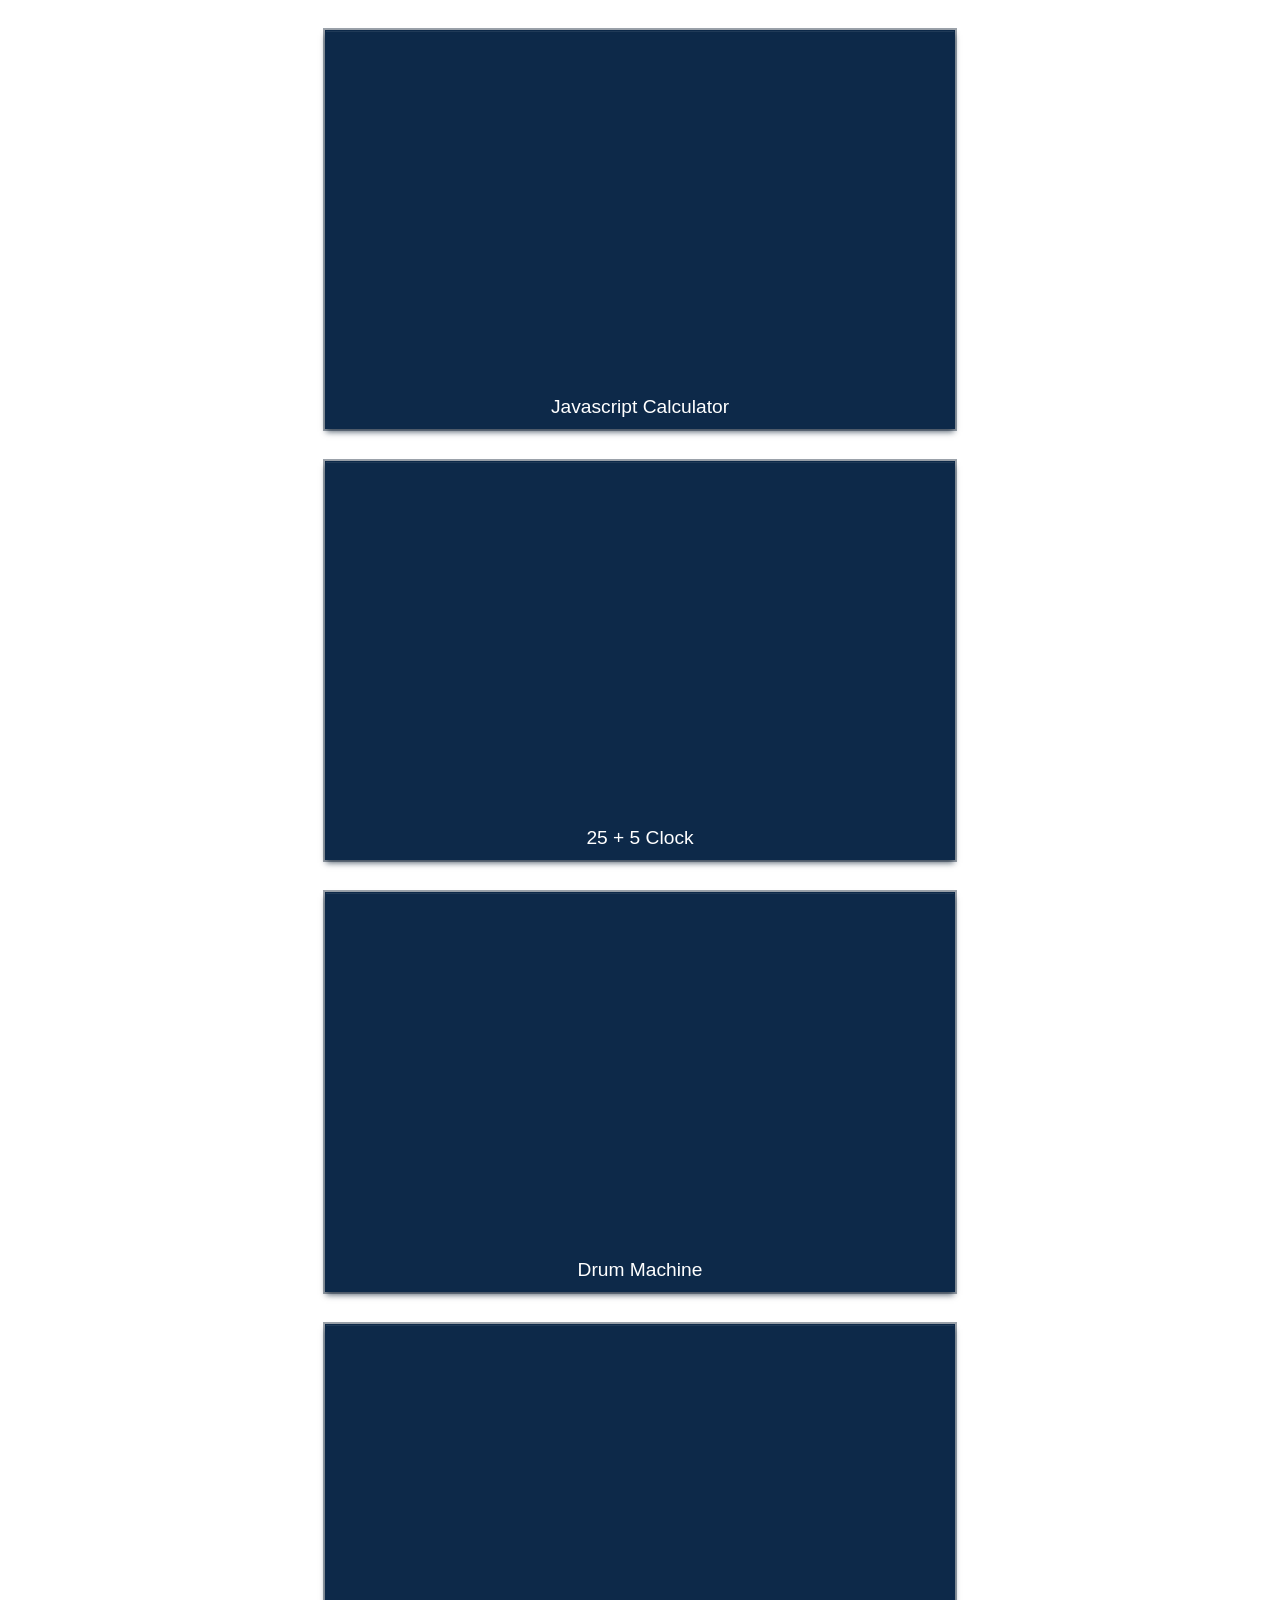
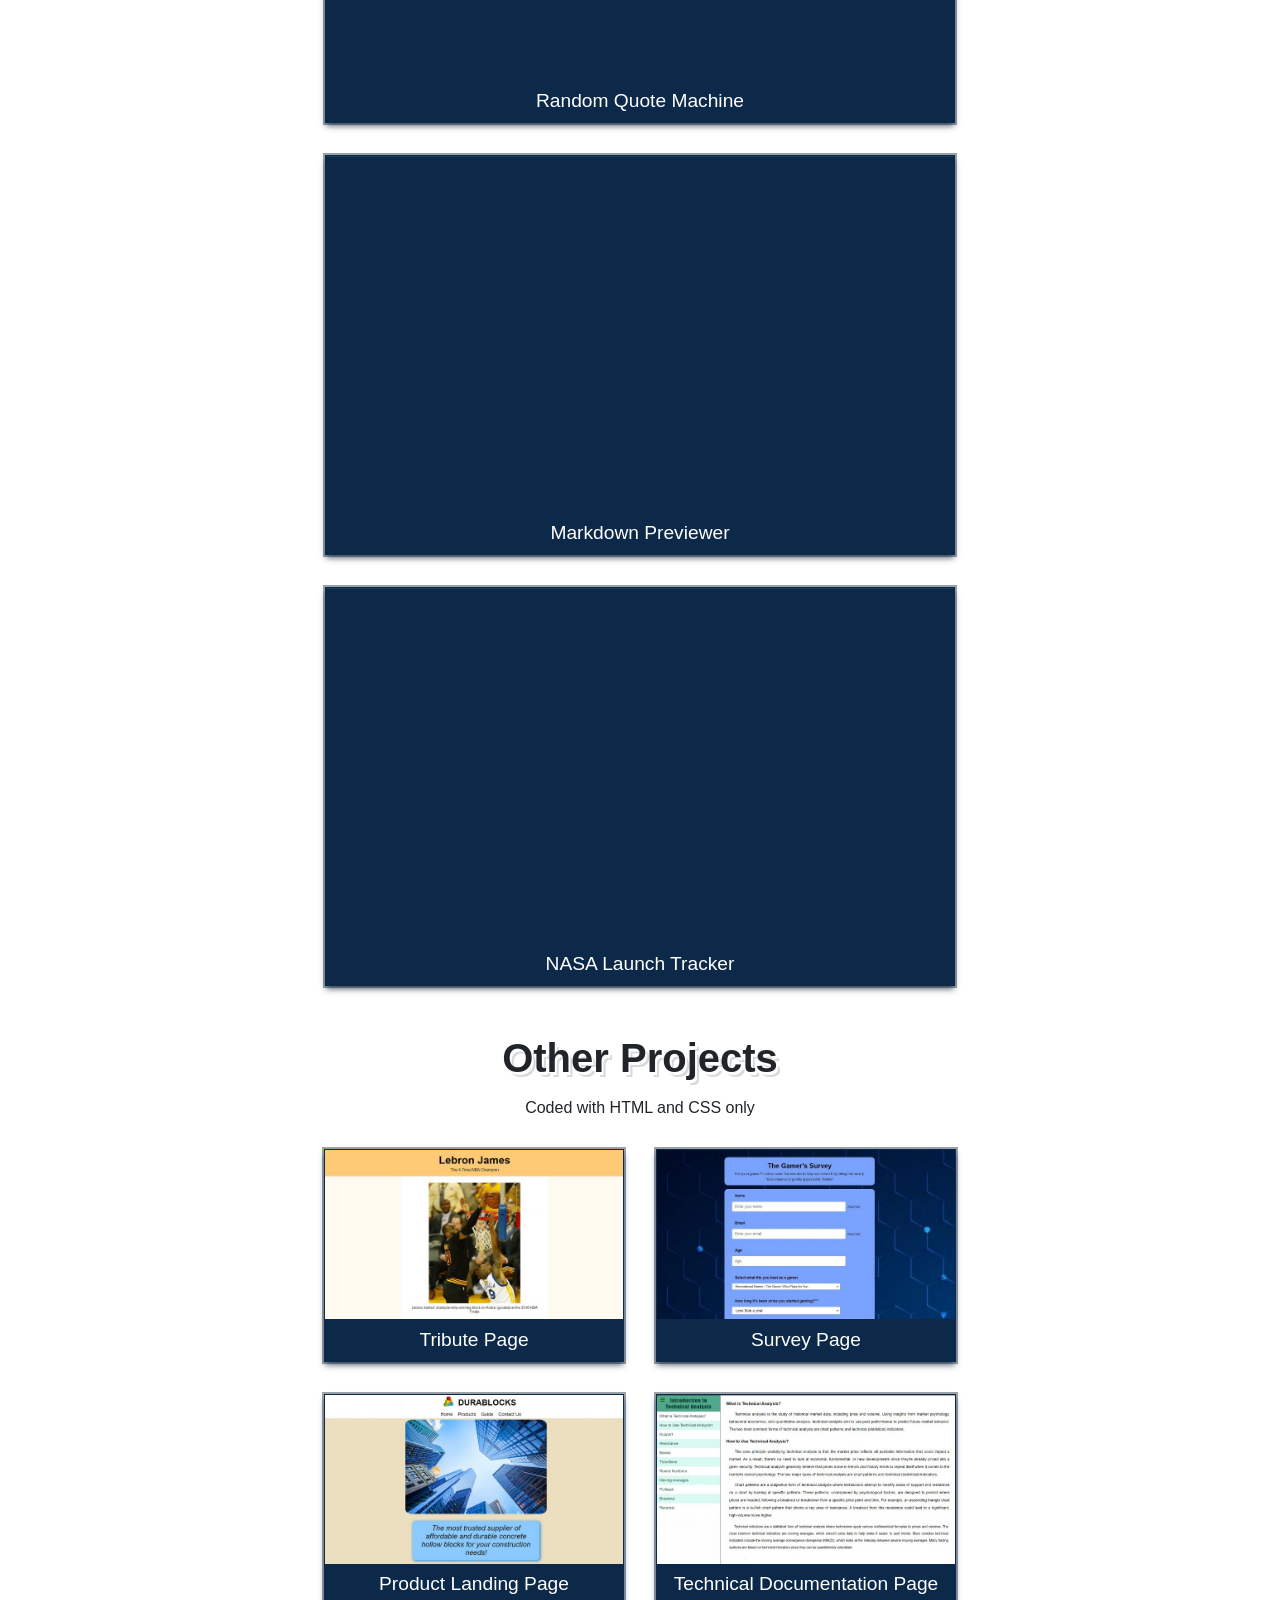
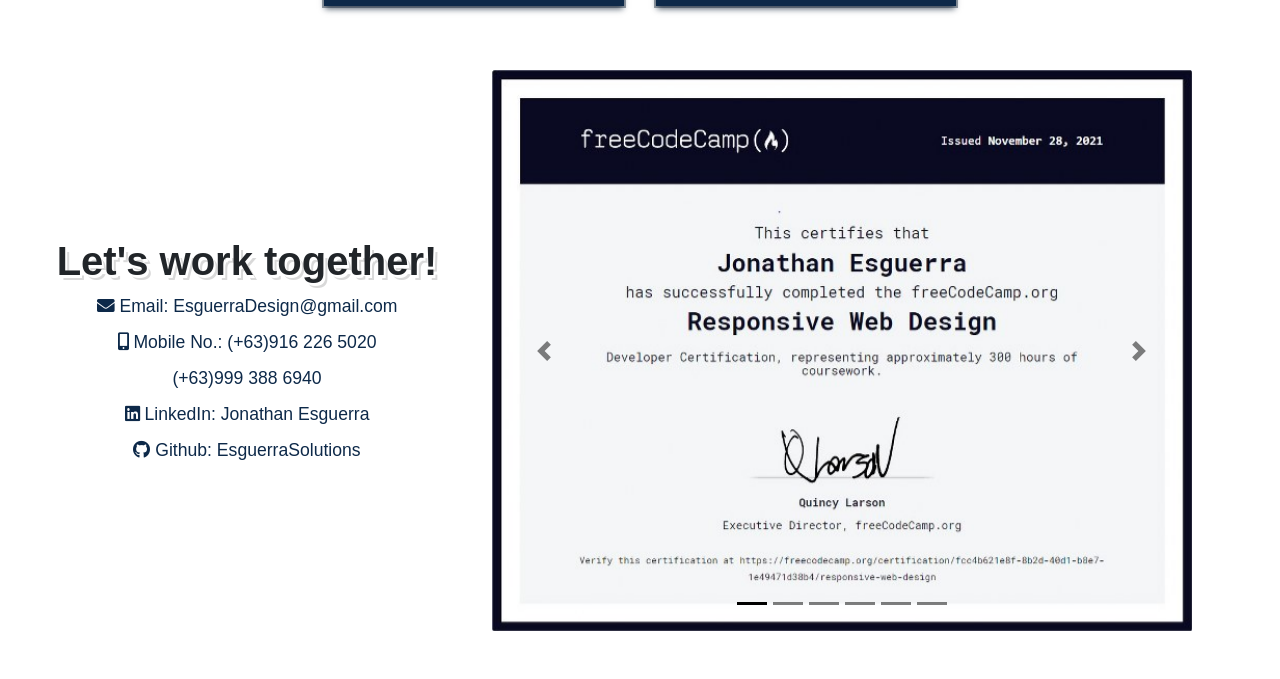
==== commit a84b0b2e: "added hackerrank react basic certificate" ====
--- a/index.html
+++ b/index.html
@@ -278,6 +278,7 @@
         <li data-target="#certificate-list" data-slide-to="2" class="c-indicator"></li>
         <li data-target="#certificate-list" data-slide-to="3" class="c-indicator"></li>
         <li data-target="#certificate-list" data-slide-to="4" class="c-indicator"></li>
+        <li data-target="#certificate-list" data-slide-to="5" class="c-indicator"></li>
       </ol>
       <div class="carousel-inner">
         <div class="carousel-item active">
@@ -288,6 +289,9 @@
         </div>
         <div class="carousel-item">
           <a href="https://www.freecodecamp.org/certification/fcc4b621e8f-8b2d-40d1-b8e7-1e49471d38b4/front-end-development-libraries" target="blank"><img class="certificate d-block w-100" src="./img/certificates/front-end-libraries-cert.jpg" alt="front end libraries certificate"></a>
+        </div>
+        <div class="carousel-item">
+          <a href="https://www.hackerrank.com/certificates/0a2f09e071d8" target="blank"><img class="certificate d-block w-100" src="./img/certificates/hackerrank-react-cert.jpg" alt="hackerrank react basic certificate"></a>
         </div>
         <div class="carousel-item">
           <a href="https://www.udemy.com/certificate/UC-499daf97-ef7d-4912-940a-a4dfe317049f" target="blank"><img class="certificate d-block w-100" src="./img/certificates/nodejs-mongodb-cert.jpg" alt="nodejs and mongodb certificate"></a>
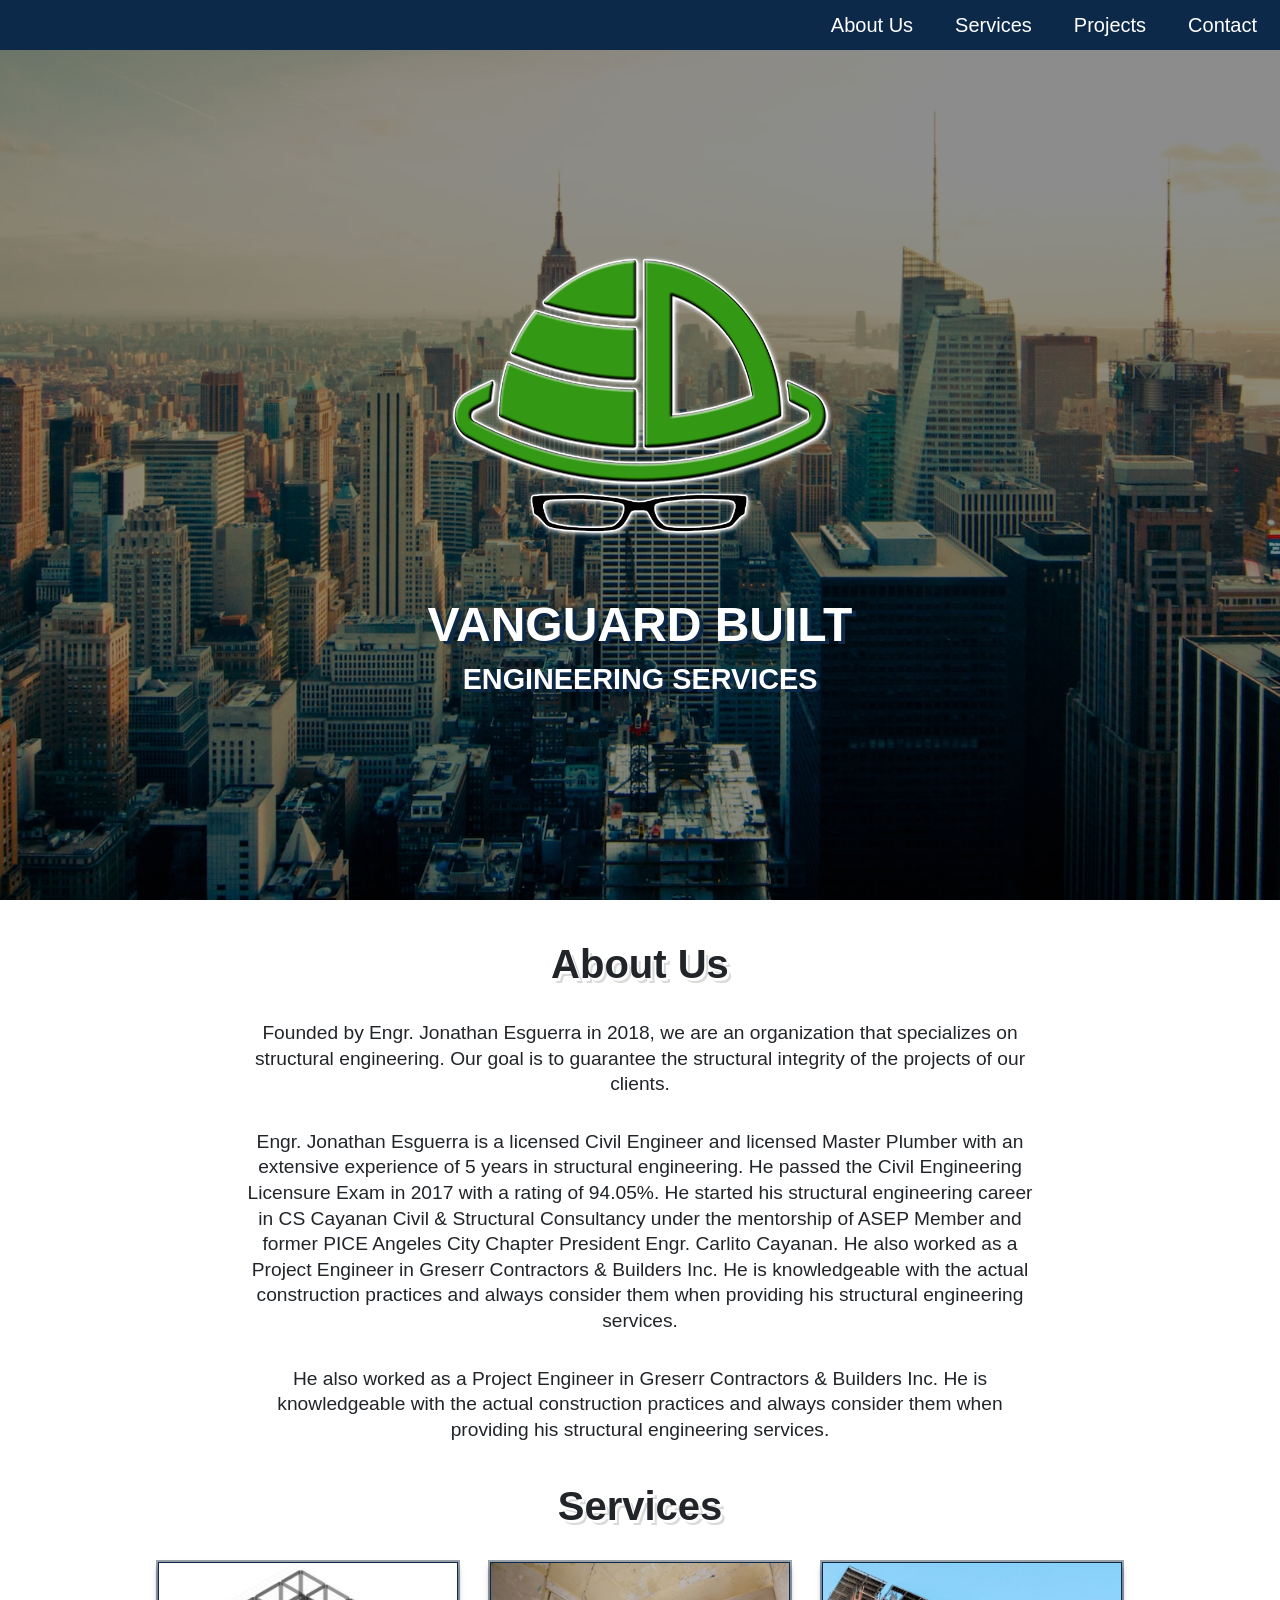
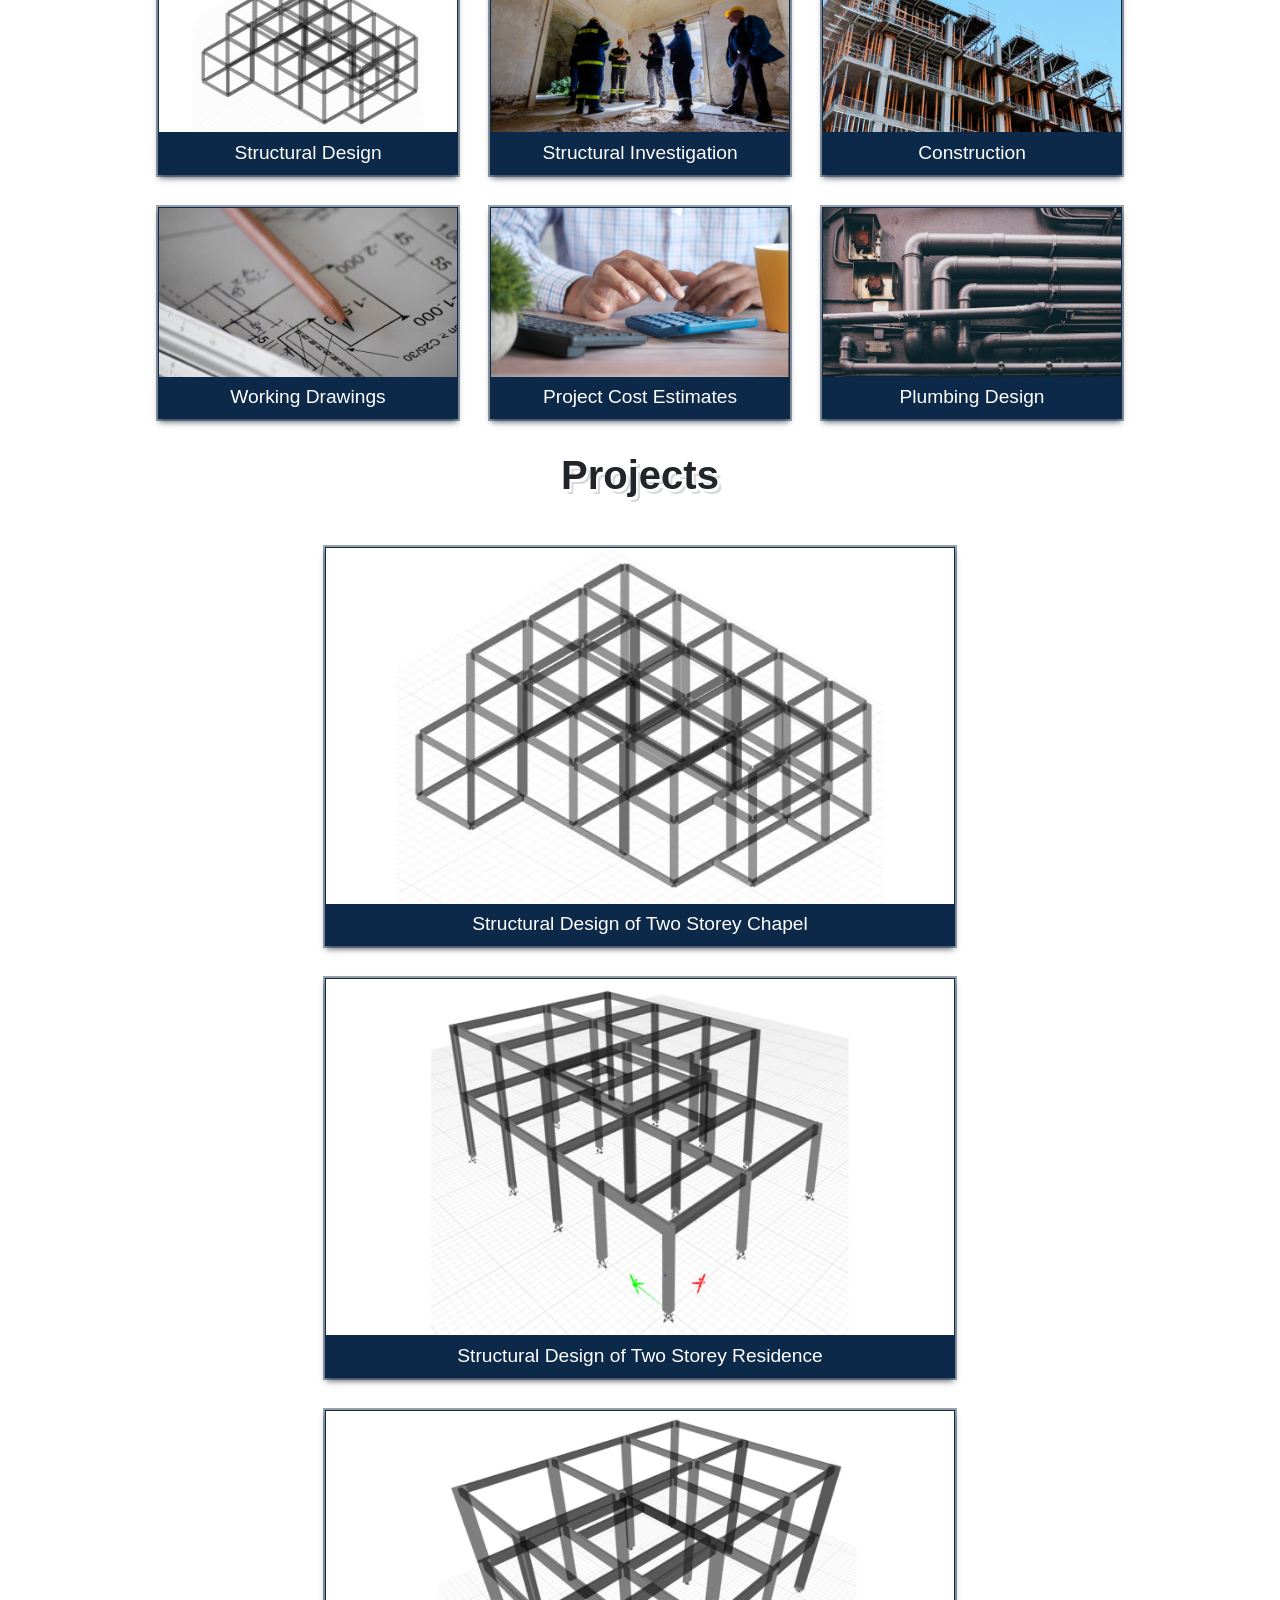
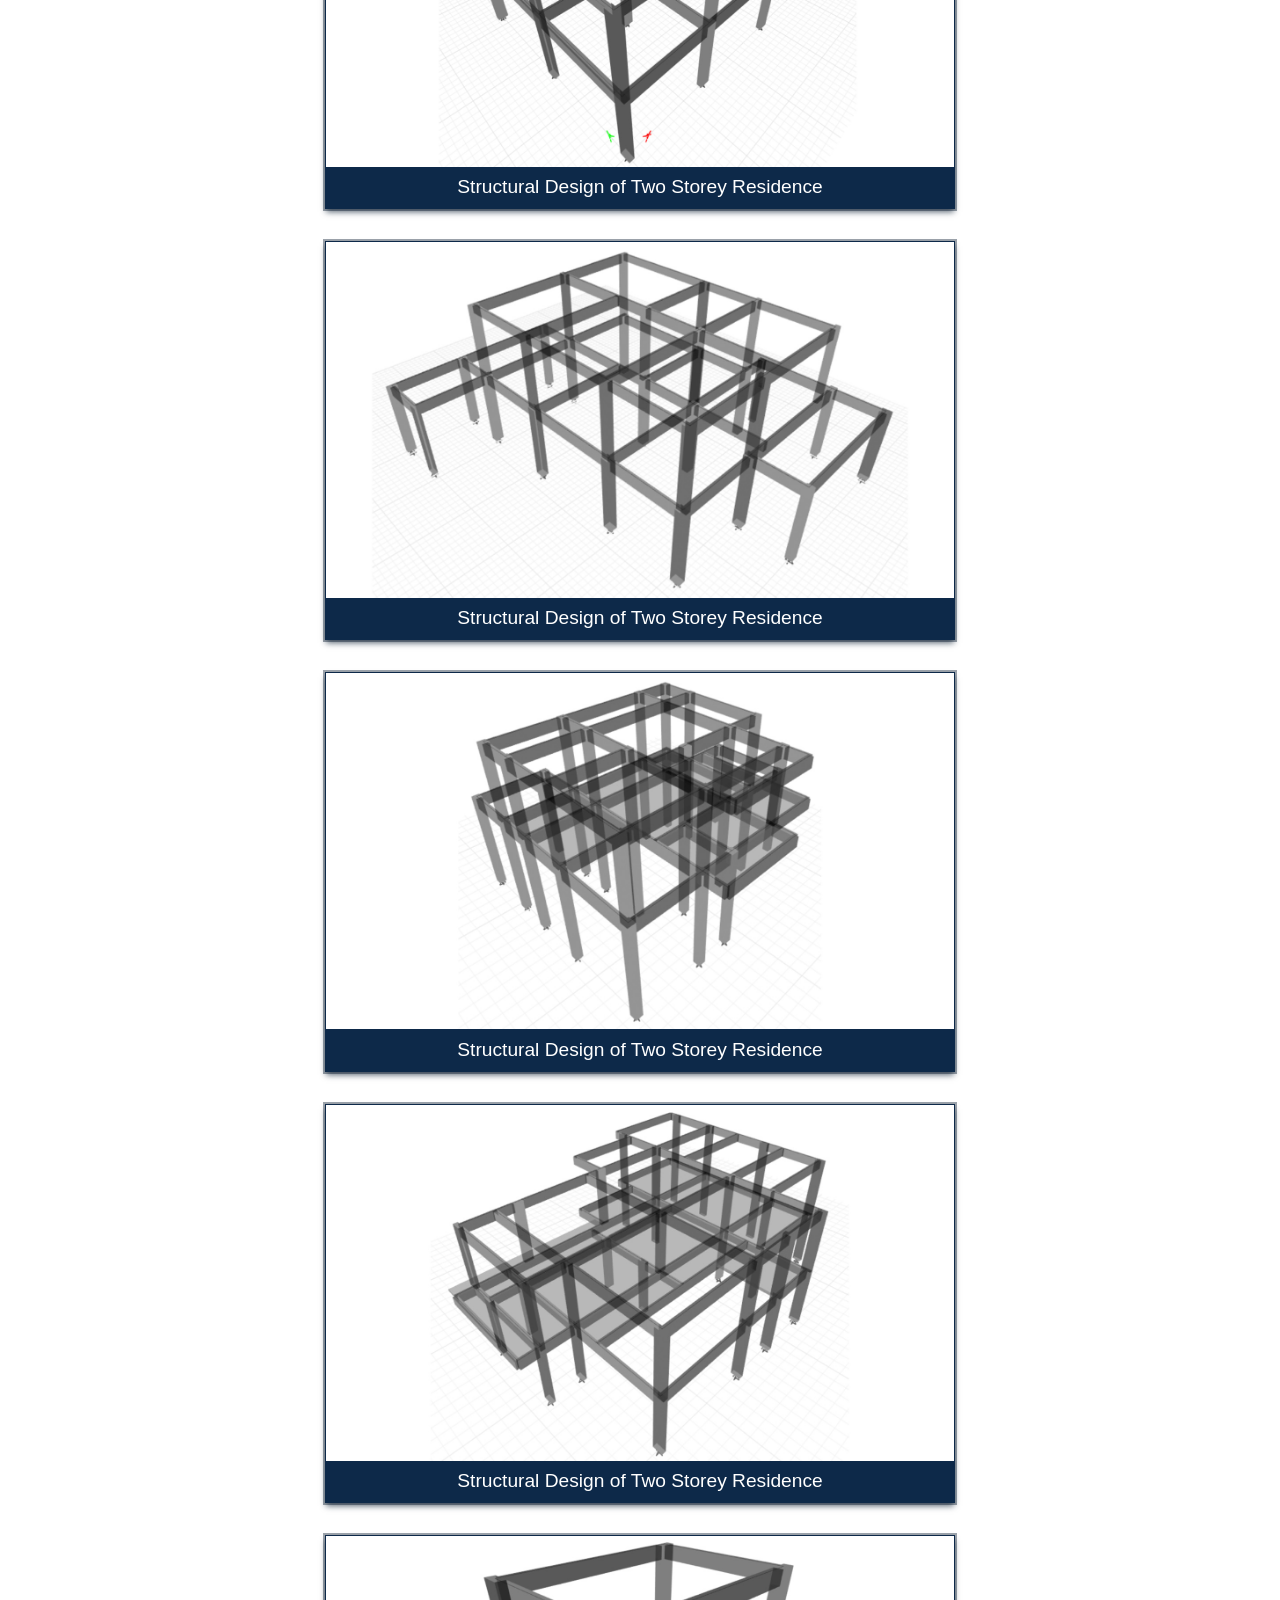
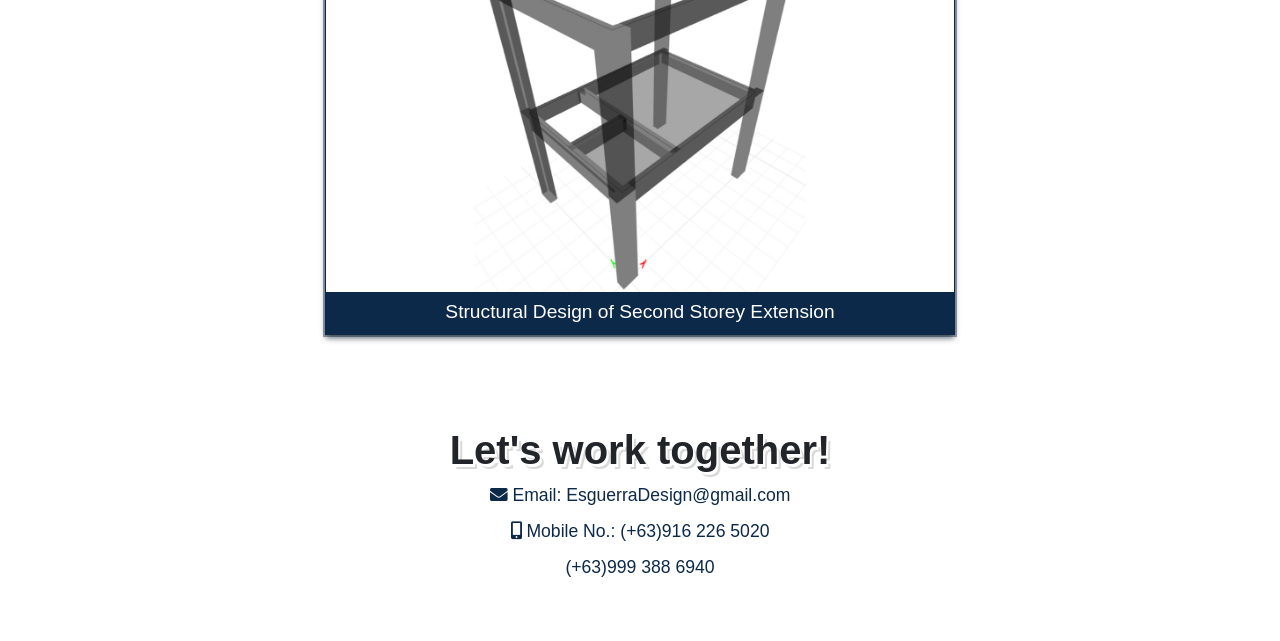
==== commit f7160ff7: "first commit" ====
--- a/index.html
+++ b/index.html
@@ -1,324 +1,453 @@
 <!DOCTYPE html>
-<html lang="en" >
-<head>
-  <meta charset="UTF-8">
-  <meta http-equiv="X-UA-Compatible" content="IE=edge">
-  <meta name="viewport" content="width=device-width, initial-scale=1.0">
-  <title>Jonathan Esguerra's Portfolio</title>
-  <link rel="stylesheet" href="https://cdn.jsdelivr.net/npm/bootstrap@4.1.3/dist/css/bootstrap.min.css" integrity="sha384-MCw98/SFnGE8fJT3GXwEOngsV7Zt27NXFoaoApmYm81iuXoPkFOJwJ8ERdknLPMO" crossorigin="anonymous">
-  <link rel="stylesheet" href="https://cdnjs.cloudflare.com/ajax/libs/animate.css/4.1.1/animate.min.css"/>
-  <link rel="stylesheet" href="https://use.fontawesome.com/releases/v5.8.1/css/all.css" integrity="sha384-50oBUHEmvpQ+1lW4y57PTFmhCaXp0ML5d60M1M7uH2+nqUivzIebhndOJK28anvf" crossorigin="anonymous">
-  <link rel="stylesheet" href="./style.css">
-</head>
-<!-- partial:index.partial.html -->
-
-<body>
-  <!--Navigation Bar-->
-  <nav id="navbar">
-    <ul id="nav-list">
-      <li class="nav-link"><a href="#about-me">About Me</a></li>
-      <li class="nav-link"><a href="#projects">Projects</a></li>
-      <li class="nav-link"><a href="#contact-details">Contact</a></li>
-    </ul>
-  </nav>
-  
-  <!--Welcome Section-->
-  <section id="welcome-section">
-      <h1 class="animate__animated animate__backInDown">Hello!</h1>
-      <h2 class="animate__animated animate__fadeInDown  animate__delay-1s">I am Jonathan</h2>
-      <p class="animate__animated animate__fadeInDown  animate__delay-2s">A self-taught developer</p>
-  </section>
-  
-  <!--About Me Section-->
-  <section id="about-me">
-    <h3>About Me</h3>
-    <h4>Hello, I am Jonathan Esguerra, a self taught developer seeking to contribute in the fast-paced growth of tech industry.</h4>     
-    <div id="tech-stacks">
-      <div class="tech-stacks-list" id="main-tech-stacks">
-        <p class="tech-list-header">My Main Tech Stacks</p>
-        <div id="mern-layer" class="tech-layer">
-          <img class="ts-icon" src="./img/tech-stacks/mongodb-logo.png" alt="mongodb icon">
-          <img class="ts-icon" src="./img/tech-stacks/express-logo.png" alt="express icon">
-          <img class="ts-icon" src="./img/tech-stacks/reactjs-logo.png" alt="reactjs icon" data-toggle="tooltip" data-placement="top" title="ReactJS">
-          <img class="ts-icon" src="./img/tech-stacks/nodejs-logo.png" alt="nodejs icon">
-        </div>
-        <div id="basics-and-frontend-layer" class="tech-layer">
-          <img class="ts-icon" src="./img/tech-stacks/html-logo.png" alt="html5 icon">
-          <img class="ts-icon" src="./img/tech-stacks/css-logo.png" alt="css icon">
-          <img class="ts-icon" src="./img/tech-stacks/javascript-logo.png" alt="javascript icon">
-          <img class="ts-icon" src="./img/tech-stacks/bootstrap-logo.png" alt="bootstrap icon" data-toggle="tooltip" data-placement="top" title="Bootstrap">
-          <img class="ts-icon" src="./img/tech-stacks/jquery-logo.png" alt="jquery icon">
-          <img class="ts-icon" src="./img/tech-stacks/github-logo.png" alt="github icon" data-toggle="tooltip" data-placement="top" title="Github">
-          <img class="ts-icon" src="./img/tech-stacks/vscode-logo.png" alt="vscode icon" data-toggle="tooltip" data-placement="top" title="Visual Studio Code">
-        </div>
+<html lang="en">
+  <head>
+    <meta charset="UTF-8" />
+    <meta http-equiv="X-UA-Compatible" content="IE=edge" />
+    <meta name="viewport" content="width=device-width, initial-scale=1.0" />
+    <title>Vanguard Built Engineering Services</title>
+    <link
+      rel="stylesheet"
+      href="https://cdn.jsdelivr.net/npm/bootstrap@4.1.3/dist/css/bootstrap.min.css"
+      integrity="sha384-MCw98/SFnGE8fJT3GXwEOngsV7Zt27NXFoaoApmYm81iuXoPkFOJwJ8ERdknLPMO"
+      crossorigin="anonymous"
+    />
+    <link
+      rel="stylesheet"
+      href="https://cdnjs.cloudflare.com/ajax/libs/animate.css/4.1.1/animate.min.css"
+    />
+    <link
+      rel="stylesheet"
+      href="https://use.fontawesome.com/releases/v5.8.1/css/all.css"
+      integrity="sha384-50oBUHEmvpQ+1lW4y57PTFmhCaXp0ML5d60M1M7uH2+nqUivzIebhndOJK28anvf"
+      crossorigin="anonymous"
+    />
+    <link rel="stylesheet" href="./style.css" />
+  </head>
+  <!-- partial:index.partial.html -->
+
+  <body>
+    <!--Navigation Bar-->
+    <nav id="navbar">
+      <ul id="nav-list">
+        <li class="nav-link"><a href="#about-me">About Us</a></li>
+        <li class="nav-link"><a href="#services">Services</a></li>
+        <li class="nav-link"><a href="#projects">Projects</a></li>
+        <li class="nav-link"><a href="#contact-details">Contact</a></li>
+      </ul>
+    </nav>
+
+    <!--Welcome Section-->
+    <section id="welcome-section">
+      <div class="company-logo-container animate__animated animate__backInDown">
+        <img
+          class="company-logo"
+          src="./img/logo/esguerradesign-logo.png"
+          alt="esguerra design logo"
+        />
       </div>
-      <div class="tech-stacks-list" id="other-tech-stacks">
-        <p class="tech-list-header">My Other Tech Stacks</p>
-        <div id="others-layer">
-          <img class="ts-icon" src="./img/tech-stacks/docker-logo.png" alt="docker icon" data-toggle="tooltip" data-placement="top" title="Docker">
-          <img class="ts-icon" src="./img/tech-stacks/graphql-logo.png" alt="graphql icon" data-toggle="tooltip" data-placement="top" title="GraphQL">
-          <img class="ts-icon" src="./img/tech-stacks/socketio-logo.png" alt="socket.io icon" data-toggle="tooltip" data-placement="top" title="Socket.IO">
-          <img class="ts-icon" src="./img/tech-stacks/sass-logo.png" alt="sass icon" data-toggle="tooltip" data-placement="top" title="Sass">
-          <img class="ts-icon" src="./img/tech-stacks/redux-logo.png" alt="redux icon" data-toggle="tooltip" data-placement="top" title="Redux">
-          <img class="ts-icon" src="./img/tech-stacks/photoshop-logo.png" alt="photoshop icon" data-toggle="tooltip" data-placement="top" title="Adobe Photoshop">
-          <img class="ts-icon" src="./img/tech-stacks/python-logo.png" alt="python icon" data-toggle="tooltip" data-placement="top" title="Python">
-        </div>      
+      <h1 class="animate__animated animate__fadeInDown animate__delay-1s">
+        VANGUARD BUILT
+      </h1>
+      <h2 class="animate__animated animate__fadeInDown animate__delay-2s">
+        ENGINEERING SERVICES
+      </h2>
+    </section>
+
+    <!--About Me Section-->
+    <section id="about-me">
+      <h3>About Us</h3>
+      <h4>
+        Founded by Engr. Jonathan Esguerra in 2018, we are an organization that
+        specializes on structural engineering. Our goal is to guarantee the
+        structural integrity of the projects of our clients.
+      </h4>
+      <h4>
+        Engr. Jonathan Esguerra is a licensed Civil Engineer and licensed Master
+        Plumber with an extensive experience of 5 years in structural
+        engineering. He passed the Civil Engineering Licensure Exam in 2017 with
+        a rating of 94.05%. He started his structural engineering career in CS
+        Cayanan Civil & Structural Consultancy under the mentorship of ASEP
+        Member and former PICE Angeles City Chapter President Engr. Carlito
+        Cayanan. He also worked as a Project Engineer in Greserr Contractors &
+        Builders Inc. He is knowledgeable with the actual construction practices
+        and always consider them when providing his structural engineering
+        services.
+      </h4>
+      <h4>
+        He also worked as a Project Engineer in Greserr Contractors & Builders
+        Inc. He is knowledgeable with the actual construction practices and
+        always consider them when providing his structural engineering services.
+      </h4>
+      <!-- <div id="tech-stacks">
+        <div class="tech-stacks-list" id="main-tech-stacks">
+          <p class="tech-list-header">My Main Tech Stacks</p>
+          <div id="mern-layer" class="tech-layer">
+            <img
+              class="ts-icon"
+              src="./img/tech-stacks/mongodb-logo.png"
+              alt="mongodb icon"
+            />
+            <img
+              class="ts-icon"
+              src="./img/tech-stacks/express-logo.png"
+              alt="express icon"
+            />
+            <img
+              class="ts-icon"
+              src="./img/tech-stacks/reactjs-logo.png"
+              alt="reactjs icon"
+              data-toggle="tooltip"
+              data-placement="top"
+              title="ReactJS"
+            />
+            <img
+              class="ts-icon"
+              src="./img/tech-stacks/nodejs-logo.png"
+              alt="nodejs icon"
+            />
+          </div>
+          <div id="basics-and-frontend-layer" class="tech-layer">
+            <img
+              class="ts-icon"
+              src="./img/tech-stacks/html-logo.png"
+              alt="html5 icon"
+            />
+            <img
+              class="ts-icon"
+              src="./img/tech-stacks/css-logo.png"
+              alt="css icon"
+            />
+            <img
+              class="ts-icon"
+              src="./img/tech-stacks/javascript-logo.png"
+              alt="javascript icon"
+            />
+            <img
+              class="ts-icon"
+              src="./img/tech-stacks/bootstrap-logo.png"
+              alt="bootstrap icon"
+              data-toggle="tooltip"
+              data-placement="top"
+              title="Bootstrap"
+            />
+            <img
+              class="ts-icon"
+              src="./img/tech-stacks/jquery-logo.png"
+              alt="jquery icon"
+            />
+            <img
+              class="ts-icon"
+              src="./img/tech-stacks/github-logo.png"
+              alt="github icon"
+              data-toggle="tooltip"
+              data-placement="top"
+              title="Github"
+            />
+            <img
+              class="ts-icon"
+              src="./img/tech-stacks/vscode-logo.png"
+              alt="vscode icon"
+              data-toggle="tooltip"
+              data-placement="top"
+              title="Visual Studio Code"
+            />
+          </div>
+        </div>
+        <div class="tech-stacks-list" id="other-tech-stacks">
+          <p class="tech-list-header">My Other Tech Stacks</p>
+          <div id="others-layer">
+            <img
+              class="ts-icon"
+              src="./img/tech-stacks/docker-logo.png"
+              alt="docker icon"
+              data-toggle="tooltip"
+              data-placement="top"
+              title="Docker"
+            />
+            <img
+              class="ts-icon"
+              src="./img/tech-stacks/graphql-logo.png"
+              alt="graphql icon"
+              data-toggle="tooltip"
+              data-placement="top"
+              title="GraphQL"
+            />
+            <img
+              class="ts-icon"
+              src="./img/tech-stacks/socketio-logo.png"
+              alt="socket.io icon"
+              data-toggle="tooltip"
+              data-placement="top"
+              title="Socket.IO"
+            />
+            <img
+              class="ts-icon"
+              src="./img/tech-stacks/sass-logo.png"
+              alt="sass icon"
+              data-toggle="tooltip"
+              data-placement="top"
+              title="Sass"
+            />
+            <img
+              class="ts-icon"
+              src="./img/tech-stacks/redux-logo.png"
+              alt="redux icon"
+              data-toggle="tooltip"
+              data-placement="top"
+              title="Redux"
+            />
+            <img
+              class="ts-icon"
+              src="./img/tech-stacks/photoshop-logo.png"
+              alt="photoshop icon"
+              data-toggle="tooltip"
+              data-placement="top"
+              title="Adobe Photoshop"
+            />
+            <img
+              class="ts-icon"
+              src="./img/tech-stacks/python-logo.png"
+              alt="python icon"
+              data-toggle="tooltip"
+              data-placement="top"
+              title="Python"
+            />
+          </div>
+        </div>
+      </div> -->
+    </section>
+
+    <!--Services Section-->
+    <section id="services">
+      <h3>Services</h3>
+      <div class="services-list" id="services-list">
+        <div class="project-tile fadeInUp">
+          <img
+            class="project-thumbnail"
+            src="./img/thumbnails/structural-design-chapel.jpg"
+            alt="structural design thumbnail"
+          />
+          <p class="others-name project-name">Structural Design</p>
+        </div>
+
+        <div class="project-tile fadeInUp">
+          <img
+            class="project-thumbnail"
+            src="./img/thumbnails/structural-investigation-vgbuilt.jpg"
+            alt="structural investigation thumbnail"
+          />
+          <p class="others-name project-name">Structural Investigation</p>
+        </div>
+
+        <div class="project-tile fadeInUp">
+          <img
+            class="project-thumbnail"
+            src="./img/thumbnails/construction-vgbuilt.jpg"
+            alt="construction thumbnail"
+          />
+          <p class="others-name project-name">Construction</p>
+        </div>
+
+        <div class="project-tile fadeInUp">
+          <img
+            class="project-thumbnail"
+            src="./img/thumbnails/working-drawings-vgbuilt.jpg"
+            alt="working drawings thumbnail"
+          />
+          <p class="others-name project-name">Working Drawings</p>
+        </div>
+
+        <div class="project-tile fadeInUp">
+          <img
+            class="project-thumbnail"
+            src="./img/thumbnails/project-cost-estimate-vgbuilt.jpg"
+            alt="project cost estimate thumbnail"
+          />
+          <p class="others-name project-name">Project Cost Estimates</p>
+        </div>
+
+        <div class="project-tile fadeInUp">
+          <img
+            class="project-thumbnail"
+            src="./img/thumbnails/plumbing-design-vgbuilt.jpg"
+            alt="plumbing design thumbnail"
+          />
+          <p class="others-name project-name">Plumbing Design</p>
+        </div>
       </div>
-    </div>
-  </section>
-  
-  <!--Projects Section-->  
-  <section id="projects">
-    <div class="project-header scaledIn">
-      <h3>Projects</h3>
-    </div>
-    <div class="project-list">
-
-      <div class="project-tile fadeInUp">
+    </section>
+
+    <!--Projects Section-->
+    <section id="projects">
+      <div class="project-header scaledIn">
+        <h3>Projects</h3>
+      </div>
+      <div class="project-list">
+        <div class="project-tile fadeInUp">
+          <img
+            class="project-thumbnail"
+            src="./img/thumbnails/structural-design-chapel.jpg"
+            alt="structural design chapel thumbnail"
+          />
+          <p class="others-name project-name">
+            Structural Design of Two Storey Chapel
+          </p>
+        </div>
+
+        <div class="project-tile fadeInUp">
+          <img
+            class="project-thumbnail"
+            src="./img/thumbnails/structural-design-twostorey1.jpg"
+            alt="structural design twostorey1 thumbnail"
+          />
+          <p class="others-name project-name">
+            Structural Design of Two Storey Residence
+          </p>
+        </div>
+
+        <div class="project-tile fadeInUp">
+          <img
+            class="project-thumbnail"
+            src="./img/thumbnails/structural-design-twostorey2.jpg"
+            alt="structural design twostorey2 thumbnail"
+          />
+          <p class="others-name project-name">
+            Structural Design of Two Storey Residence
+          </p>
+        </div>
+
+        <div class="project-tile fadeInUp">
+          <img
+            class="project-thumbnail"
+            src="./img/thumbnails/structural-design-twostorey3.jpg"
+            alt="structural design twostorey3 thumbnail"
+          />
+          <p class="others-name project-name">
+            Structural Design of Two Storey Residence
+          </p>
+        </div>
+
+        <div class="project-tile fadeInUp">
+          <img
+            class="project-thumbnail"
+            src="./img/thumbnails/structural-design-twostorey4.jpg"
+            alt="structural design twostorey4 thumbnail"
+          />
+          <p class="others-name project-name">
+            Structural Design of Two Storey Residence
+          </p>
+        </div>
+
+        <div class="project-tile fadeInUp">
+          <img
+            class="project-thumbnail"
+            src="./img/thumbnails/structural-design-twostorey5.jpg"
+            alt="structural design twostorey5 thumbnail"
+          />
+          <p class="others-name project-name">
+            Structural Design of Two Storey Residence
+          </p>
+        </div>
+
+        <div class="project-tile fadeInUp">
+          <img
+            class="project-thumbnail"
+            src="./img/thumbnails/house-extension.jpg"
+            alt="structural design house extension thumbnail"
+          />
+          <p class="others-name project-name">
+            Structural Design of Second Storey Extension
+          </p>
+        </div>
+
+        <!-- <div class="project-tile fadeInUp">
           <div class="project-card" onclick="this.classList.toggle('hover');">
             <div class="flipper">
               <div class="project-thumbnail-c">
-                <img class="project-thumbnail" src="./img/thumbnails/javascript-calculator.jpg" alt="javascript calculator thumbnail">
+                <img
+                  class="project-thumbnail"
+                  src="./img/thumbnails/javascript-calculator.jpg"
+                  alt="javascript calculator thumbnail"
+                />
               </div>
               <div class="project-live-c">
-                <img class="project-live" src="./img/thumbnails/javascript-calculator.jpg" alt="javascript calculator thumbnail">
+                <img
+                  class="project-live"
+                  src="./img/thumbnails/javascript-calculator.jpg"
+                  alt="javascript calculator thumbnail"
+                />
                 <div class="tech-stacks-used">
-                  <div class="tech-stacks-used-icons">
-                    <img class="ts-icon" src="./img/tech-stacks/html-logo.png" alt="html5 icon">
-                    <img class="ts-icon" src="./img/tech-stacks/css-logo.png" alt="css icon">
-                    <img class="ts-icon" src="./img/tech-stacks/javascript-logo.png" alt="javascript icon">
-                    <img class="ts-icon" src="./img/tech-stacks/reactjs-logo.png" alt="reactjs icon" data-toggle="tooltip" data-placement="top" title="ReactJS">
-                  </div>
-                  <a class="btn btn-primary" href="https://esguerrasolutions.github.io/javascript-calculator/" target="_blank" role="button">Live Demo</a>
+                  Structural Engineering is bla bla bla Structural Engineering
+                  is bla bla bla Structural Engineering is bla bla bla
+                  Structural Engineering is bla bla bla Structural Engineering
+                  is bla bla bla Structural Engineering is bla bla bla
+                  Structural Engineering is bla bla bla Structural Engineering
+                  is bla bla bla Structural Engineering is bla bla bla
+                  Structural Engineering is bla bla bla Structural Engineering
+                  is bla bla bla
+
+                  <a
+                    class="btn btn-primary"
+                    href="https://esguerrasolutions.github.io/javascript-calculator/"
+                    target="_blank"
+                    role="button"
+                    >Live Demo</a
+                  >
                 </div>
               </div>
             </div>
           </div>
-           <p class="project-name">Javascript Calculator</p>
+          <p class="project-name">Javascript Calculator</p>
+        </div> -->
       </div>
-
-      <div class="project-tile fadeInUp">
-        <div class="project-card" onclick="this.classList.toggle('hover');">
-          <div class="flipper">
-            <div class="project-thumbnail-c">
-              <img class="project-thumbnail" src="./img/thumbnails/pomodoro-clock.jpg" alt="pomodoro clock thumbnail">
-            </div>
-            <div class="project-live-c">
-              <img class="project-live" src="./img/thumbnails/pomodoro-clock.jpg" alt="pomodoro clock thumbnail">
-              <div class="tech-stacks-used">
-                <div class="tech-stacks-used-icons">
-                  <img class="ts-icon" src="./img/tech-stacks/html-logo.png" alt="html5 icon">
-                  <img class="ts-icon" src="./img/tech-stacks/css-logo.png" alt="css icon">
-                  <img class="ts-icon" src="./img/tech-stacks/javascript-logo.png" alt="javascript icon">
-                  <img class="ts-icon" src="./img/tech-stacks/reactjs-logo.png" alt="reactjs icon" data-toggle="tooltip" data-placement="top" title="ReactJS">
-                  <img class="ts-icon" src="./img/tech-stacks/bootstrap-logo.png" alt="bootstrap icon" data-toggle="tooltip" data-placement="top" title="Bootstrap">
-                  <img class="ts-icon" src="./img/tech-stacks/jquery-logo.png" alt="jquery icon">
-                </div>
-                <a class="btn btn-primary" href="https://esguerrasolutions.github.io/pomodoro-clock/" target="_blank" role="button">Live Demo</a>
-              </div>
-            </div>
-          </div>
-        </div>
-         <p class="project-name">25 + 5 Clock</p>
+    </section>
+
+    <!--Contact Details Section-->
+    <section id="contact-details">
+      <div id="contact-list">
+        <div><h3>Let's work together!</h3></div>
+        <div class="contact-info">
+          <a
+            href="mailto:esguerradesign@gmail.com"
+            class="profile-link"
+            target="_blank"
+            ><i class="fas fa-envelope"></i> Email: EsguerraDesign@gmail.com</a
+          >
+        </div>
+        <div class="contact-info">
+          <a href="tel:+639162265020" class="profile-link" target="_blank">
+            <i class="fas fa-mobile-alt"></i> Mobile No.: (+63)916 226 5020
+          </a>
+        </div>
+        <div class="contact-info text-right">
+          <a href="tel:+639993886940" class="profile-link" target="_blank"
+            >(+63)999 388 6940</a
+          >
+        </div>
       </div>
-
-      <div class="project-tile fadeInUp">
-        <div class="project-card" onclick="this.classList.toggle('hover');">
-          <div class="flipper">
-            <div class="project-thumbnail-c">
-              <img class="project-thumbnail" src="./img/thumbnails/drum-machine.jpg" alt="drum machine thumbnail">
-            </div>
-            <div class="project-live-c">
-              <img class="project-live" src="./img/thumbnails/drum-machine.jpg" alt="drum machine thumbnail">
-              <div class="tech-stacks-used">
-                <div class="tech-stacks-used-icons">
-                  <img class="ts-icon" src="./img/tech-stacks/html-logo.png" alt="html5 icon">
-                  <img class="ts-icon" src="./img/tech-stacks/css-logo.png" alt="css icon">
-                  <img class="ts-icon" src="./img/tech-stacks/javascript-logo.png" alt="javascript icon">
-                  <img class="ts-icon" src="./img/tech-stacks/reactjs-logo.png" alt="reactjs icon" data-toggle="tooltip" data-placement="top" title="ReactJS">
-                  <img class="ts-icon" src="./img/tech-stacks/jquery-logo.png" alt="jquery icon">
-                </div>
-                <a class="btn btn-primary" href="https://esguerrasolutions.github.io/drum-machine/" target="_blank" role="button">Live Demo</a>
-              </div>
-            </div>
-          </div>
-        </div>
-        <p class="project-name">Drum Machine</p>
-      </div>
-
-      <div class="project-tile fadeInUp">
-        <div class="project-card" onclick="this.classList.toggle('hover');">
-          <div class="flipper">
-            <div class="project-thumbnail-c">
-              <img class="project-thumbnail" src="./img/thumbnails/random-quote-machine.jpg" alt="random quote machine thumbnail">
-            </div>
-            <div class="project-live-c">
-              <img class="project-live" src="./img/thumbnails/random-quote-machine.jpg" alt="random quote machine thumbnail">
-              <div class="tech-stacks-used">
-                <div class="tech-stacks-used-icons">
-                  <img class="ts-icon" src="./img/tech-stacks/html-logo.png" alt="html5 icon">
-                  <img class="ts-icon" src="./img/tech-stacks/css-logo.png" alt="css icon">
-                  <img class="ts-icon" src="./img/tech-stacks/javascript-logo.png" alt="javascript icon">
-                  <img class="ts-icon" src="./img/tech-stacks/reactjs-logo.png" alt="reactjs icon" data-toggle="tooltip" data-placement="top" title="ReactJS">
-                  <img class="ts-icon" src="./img/tech-stacks/bootstrap-logo.png" alt="bootstrap icon" data-toggle="tooltip" data-placement="top" title="Bootstrap">
-                </div>
-                <a class="btn btn-primary" href="https://esguerrasolutions.github.io/random-quote-machine/" target="_blank" role="button">Live Demo</a>
-              </div>
-            </div>
-          </div>
-        </div>
-        <p class="project-name">Random Quote Machine</p>
-      </div>
-
-      <div class="project-tile fadeInUp">
-        <div class="project-card" onclick="this.classList.toggle('hover');">
-          <div class="flipper">
-            <div class="project-thumbnail-c">
-              <img class="project-thumbnail" src="./img/thumbnails/markdown-previewer.jpg" alt="markdown previewer thumbnail">
-            </div>
-            <div class="project-live-c">
-              <img class="project-live" src="./img/thumbnails/markdown-previewer.jpg" alt="markdown previewer thumbnail">
-              <div class="tech-stacks-used">
-                <div class="tech-stacks-used-icons">
-                  <img class="ts-icon" src="./img/tech-stacks/html-logo.png" alt="html5 icon">
-                  <img class="ts-icon" src="./img/tech-stacks/css-logo.png" alt="css icon">
-                  <img class="ts-icon" src="./img/tech-stacks/javascript-logo.png" alt="javascript icon">
-                  <img class="ts-icon" src="./img/tech-stacks/reactjs-logo.png" alt="reactjs icon" data-toggle="tooltip" data-placement="top" title="ReactJS">
-                  <img class="ts-icon" src="./img/tech-stacks/bootstrap-logo.png" alt="bootstrap icon" data-toggle="tooltip" data-placement="top" title="Bootstrap">
-                </div>
-                <a class="btn btn-primary" href="https://esguerrasolutions.github.io/markdown-previewer/" target="_blank" role="button">Live Demo</a>
-              </div>
-            </div>
-          </div>
-        </div>
-        <p class="project-name">Markdown Previewer</p>
-      </div>
-
-      <div class="project-tile fadeInUp">
-        <div class="project-card" onclick="this.classList.toggle('hover');">
-          <div class="flipper">
-            <div class="project-thumbnail-c">
-              <img class="project-thumbnail" src="./img/thumbnails/nasa-launch-tracker.jpg" alt="nasa launch tracker thumbnail">
-            </div>
-            <div class="project-live-c">
-              <img class="project-live" src="./img/thumbnails/nasa-launch-tracker.jpg" alt="nasa launch tracker thumbnail">
-              <div class="tech-stacks-used">
-                <div class="tech-stacks-used-icons">
-                  <img class="ts-icon" src="./img/tech-stacks/mongodb-logo.png" alt="mongodb icon">
-                  <img class="ts-icon" src="./img/tech-stacks/express-logo.png" alt="express icon">
-                  <img class="ts-icon" src="./img/tech-stacks/nodejs-logo.png" alt="nodejs icon">
-                  <img class="ts-icon" src="./img/tech-stacks/javascript-logo.png" alt="javascript icon">
-                  <img class="ts-icon" src="./img/tech-stacks/docker-logo.png" alt="docker icon" data-toggle="tooltip" data-placement="top" title="Docker">
-                  <img class="ts-icon" src="./img/tech-stacks/graphql-logo.png" alt="graphql icon" data-toggle="tooltip" data-placement="top" title="GraphQL">
-                </div>
-                <a class="btn btn-primary" href="https://nasa-launch-tracker.herokuapp.com/" target="_blank" role="button">Live Demo</a>
-              </div>
-            </div>
-          </div>
-        </div>
-        <p class="project-name">NASA Launch Tracker</p>
-      </div>
-    </div>
-
-    <div class="project-header scaledIn">
-      <h3>Other Projects</h3>
-      <h4>Coded with HTML and CSS only</h4>
-    </div>
-
-    <div class="project-list" id="other-projects-list">
-      
-      <div class="project-tile fadeInUp">
-        <a href="https://esguerrasolutions.github.io/tribute-page/" target="_blank">
-          <img class="project-thumbnail" src="./img/thumbnails/tribute-page.jpg" alt="tribute page thumbnail">
-          <p class="others-name project-name">Tribute Page</p>
-        </a>
-      </div>
-        
-      <div class="project-tile fadeInUp">
-        <a href="https://esguerrasolutions.github.io/gamers-survey/" target="_blank">
-          <img class="project-thumbnail" src="./img/thumbnails/gamers-survey.jpg" alt="survey page thumbnail">
-          <p class="others-name project-name">Survey Page</p>
-        </a>
-      </div>
-        
-      <div class="project-tile fadeInUp">
-        <a href="https://esguerrasolutions.github.io/landing-page/" target="_blank">
-          <img class="project-thumbnail" src="./img/thumbnails/landing-page.jpg" alt="landing page thumbnail">
-          <p class="others-name project-name">Product Landing Page</p>
-        </a>
-      </div>
-        
-      <div class="project-tile fadeInUp">
-        <a href="https://esguerrasolutions.github.io/technical-documentation/" target="_blank">
-          <img class="project-thumbnail" src="./img/thumbnails/technical-documentation.jpg" alt="technical documentation thumbnail">
-           <p class="others-name project-name">Technical Documentation Page</p>
-        </a> 
-      </div>
-
-    </div>
-  </section>
-  
-  
-  <!--Contact Details Section-->
-  <section id="contact-details">
-    <div id="contact-list">
-      <div><h3>Let's work together!</h3></div>
-      <div class="contact-info"><a href="https://mail.google.com/mail/?view=cm&fs=1&to=esguerradesign@gmail.com" class="profile-link" target="_blank"><i class="fas fa-envelope"></i> Email: EsguerraDesign@gmail.com</a></div>
-      <div class="contact-info"><i class="fas fa-mobile-alt"></i> Mobile No.: (+63)916 226 5020</div>
-      <div class="contact-info text-right">(+63)999 388 6940</div>
-      <div class="contact-info"><a href="https://www.linkedin.com/in/esguerrasolutions/" class="profile-link" target="_blank"><i class="fab fa-linkedin"></i> LinkedIn: Jonathan Esguerra</a></div>   
-      <div class="contact-info"><a href="https://github.com/EsguerraSolutions" class="profile-link" target="_blank"><i class="fab fa-github"></i> Github: EsguerraSolutions</a></div>
-    </div>
-
-    <!--Certificate List Carousel-->
-    <div id="certificate-list" class="carousel slide" data-ride="carousel">
-      <ol class="carousel-indicators">
-        <li data-target="#certificate-list" data-slide-to="0" class="active c-indicator"></li>
-        <li data-target="#certificate-list" data-slide-to="1" class="c-indicator"></li>
-        <li data-target="#certificate-list" data-slide-to="2" class="c-indicator"></li>
-        <li data-target="#certificate-list" data-slide-to="3" class="c-indicator"></li>
-        <li data-target="#certificate-list" data-slide-to="4" class="c-indicator"></li>
-        <li data-target="#certificate-list" data-slide-to="5" class="c-indicator"></li>
-      </ol>
-      <div class="carousel-inner">
-        <div class="carousel-item active">
-          <a href="https://www.freecodecamp.org/certification/fcc4b621e8f-8b2d-40d1-b8e7-1e49471d38b4/responsive-web-design" target="blank"><img class="certificate d-block w-100" src="./img/certificates/responsive-web-design-cert.jpg" alt="responsive web design certificate"></a>
-        </div>
-        <div class="carousel-item">
-          <a href="https://www.freecodecamp.org/certification/fcc4b621e8f-8b2d-40d1-b8e7-1e49471d38b4/javascript-algorithms-and-data-structures" target="blank"><img class="certificate d-block w-100" src="./img/certificates/javascript-algorithms-cert.jpg" alt="javascript algorithms certificate"></a>
-        </div>
-        <div class="carousel-item">
-          <a href="https://www.freecodecamp.org/certification/fcc4b621e8f-8b2d-40d1-b8e7-1e49471d38b4/front-end-development-libraries" target="blank"><img class="certificate d-block w-100" src="./img/certificates/front-end-libraries-cert.jpg" alt="front end libraries certificate"></a>
-        </div>
-        <div class="carousel-item">
-          <a href="https://www.hackerrank.com/certificates/0a2f09e071d8" target="blank"><img class="certificate d-block w-100" src="./img/certificates/hackerrank-react-cert.jpg" alt="hackerrank react basic certificate"></a>
-        </div>
-        <div class="carousel-item">
-          <a href="https://www.udemy.com/certificate/UC-499daf97-ef7d-4912-940a-a4dfe317049f" target="blank"><img class="certificate d-block w-100" src="./img/certificates/nodejs-mongodb-cert.jpg" alt="nodejs and mongodb certificate"></a>
-        </div>
-        <div class="carousel-item">
-          <a href="https://www.freecodecamp.org/certification/fcc4b621e8f-8b2d-40d1-b8e7-1e49471d38b4/back-end-development-and-apis" target="blank"><img class="certificate d-block w-100" src="./img/certificates/back-end-development-cert.jpg" alt="back end development certificate"></a>
-        </div>
-      </div>
-      <a class="carousel-control-prev" href="#certificate-list" role="button" data-slide="prev">
-        <span class="carousel-control-prev-icon carousel-sliders" aria-hidden="true"></span>
-        <span class="sr-only">Previous</span>
-      </a>
-      <a class="carousel-control-next" href="#certificate-list" role="button" data-slide="next">
-        <span class="carousel-control-next-icon carousel-sliders" aria-hidden="true"></span>
-        <span class="sr-only">Next</span>
-      </a>
-    </div>
-    <div></div>
-
-  </section>
-  <script src="https://code.jquery.com/jquery-3.2.1.slim.min.js" integrity="sha384-KJ3o2DKtIkvYIK3UENzmM7KCkRr/rE9/Qpg6aAZGJwFDMVNA/GpGFF93hXpG5KkN" crossorigin="anonymous"></script>
-  <script src="https://cdn.jsdelivr.net/npm/popper.js@1.12.9/dist/umd/popper.min.js" integrity="sha384-ApNbgh9B+Y1QKtv3Rn7W3mgPxhU9K/ScQsAP7hUibX39j7fakFPskvXusvfa0b4Q" crossorigin="anonymous"></script>
-  <script src="https://cdn.jsdelivr.net/npm/bootstrap@4.0.0/dist/js/bootstrap.min.js" integrity="sha384-JZR6Spejh4U02d8jOt6vLEHfe/JQGiRRSQQxSfFWpi1MquVdAyjUar5+76PVCmYl" crossorigin="anonymous"></script>
-  <script src="./scripts.js"></script>
-  <script>$(function () {
-    $('[data-toggle="tooltip"]').tooltip()
-  });</script>
-</body>
-<!-- partial -->
+    </section>
+
+    <script
+      src="https://code.jquery.com/jquery-3.2.1.slim.min.js"
+      integrity="sha384-KJ3o2DKtIkvYIK3UENzmM7KCkRr/rE9/Qpg6aAZGJwFDMVNA/GpGFF93hXpG5KkN"
+      crossorigin="anonymous"
+    ></script>
+    <script
+      src="https://cdn.jsdelivr.net/npm/popper.js@1.12.9/dist/umd/popper.min.js"
+      integrity="sha384-ApNbgh9B+Y1QKtv3Rn7W3mgPxhU9K/ScQsAP7hUibX39j7fakFPskvXusvfa0b4Q"
+      crossorigin="anonymous"
+    ></script>
+    <script
+      src="https://cdn.jsdelivr.net/npm/bootstrap@4.0.0/dist/js/bootstrap.min.js"
+      integrity="sha384-JZR6Spejh4U02d8jOt6vLEHfe/JQGiRRSQQxSfFWpi1MquVdAyjUar5+76PVCmYl"
+      crossorigin="anonymous"
+    ></script>
+    <script src="./scripts.js"></script>
+    <script>
+      $(function () {
+        $('[data-toggle="tooltip"]').tooltip();
+      });
+    </script>
+  </body>
+  <!-- partial -->
 </html>
--- a/style.css
+++ b/style.css
@@ -1,10 +1,14 @@
 /* Custom properties/variables  */
 :root {
-  --main-blue: #5495DF;
-  --main-light-blue: #3589E9;
-  --main-dark-blue: #0D2949;
-  --main-orange: #FEAD6F;
-  --main-lighter-blue: #96C7FF;
+  --main-blue: #5495df;
+  --main-light-blue: #3589e9;
+  --main-dark-blue: #0d2949;
+  --main-orange: #fead6f;
+  --main-lighter-blue: #96c7ff;
+}
+
+html {
+  scroll-behavior: smooth;
 }
 
 * {
@@ -19,7 +23,6 @@
   text-align: center;
 }
 
-
 /*HEADER AND NAVBAR*/
 #navbar {
   position: fixed;
@@ -33,7 +36,6 @@
   z-index: 3;
 }
 
-
 #nav-list {
   display: flex;
   flex-direction: row;
@@ -53,23 +55,32 @@
   color: var(--main-lighter-blue);
 }
 
-
 /*WELCOME PAGE*/
 
 #welcome-section {
-   background-image: url("https://images.unsplash.com/photo-1419242902214-272b3f66ee7a?ixlib=rb-1.2.1&ixid=MnwxMjA3fDB8MHxwaG90by1wYWdlfHx8fGVufDB8fHx8&auto=format&fit=crop&w=1826&q=80");
+  background-image: url("./img/background/philipp-henzler-dgE3lWVyDh8-unsplash.jpg");
   background-size: cover;
   background-position: center bottom;
   background-repeat: no-repeat;
   width: 100%;
   height: 100vh;
   position: relative;
-  display: flex; 
+  display: flex;
   flex-direction: column;
   justify-content: center;
   align-items: center;
   text-align: center;
   color: white;
+}
+
+#welcome-section > .company-logo-container {
+  max-width: 400px;
+  width: 100%;
+}
+
+.company-logo {
+  width: 100%;
+  filter: drop-shadow(1px 1px 2px rgba(255, 255, 255));
 }
 
 #welcome-section::after {
@@ -80,7 +91,7 @@
   left: 0;
   right: 0;
   bottom: 0;
-  opacity: 0.5;
+  opacity: 0.45;
 }
 
 #welcome-section * {
@@ -89,24 +100,27 @@
 }
 
 #welcome-section h1 {
-  font-size: 10rem;
+  font-size: 3rem;
   font-weight: bold;
-  text-shadow: 4px 3px 0px var(--main-dark-blue), 9px 8px 0px rgba(0,0,0,0.15);
+  text-shadow: 4px 3px 0px var(--main-dark-blue),
+    9px 8px 0px rgba(0, 0, 0, 0.15);
 }
 
 #welcome-section h2 {
-  font-size: 3.0rem;
-  text-shadow: 4px 3px 0px var(--main-dark-blue), 9px 8px 0px rgba(0,0,0,0.15);
+  font-size: 1.8rem;
+  font-weight: bold;
+  text-shadow: 4px 3px 0px var(--main-dark-blue),
+    9px 8px 0px rgba(0, 0, 0, 0.15);
 }
 
 #welcome-section p {
   font-size: 1.5rem;
-  text-shadow: 4px 3px 0px var(--main-dark-blue), 9px 8px 0px rgba(0,0,0,0.15);
+  text-shadow: 4px 3px 0px var(--main-dark-blue),
+    9px 8px 0px rgba(0, 0, 0, 0.15);
   margin: 0.2rem;
 }
- 
-
-/*TECH STACKS LIST*/
+
+/*ABOUT US SECTION*/
 
 #about-me {
   padding: 1.5rem;
@@ -118,54 +132,34 @@
   font-size: 2.5rem;
   font-weight: bold;
   text-align: center;
-  text-shadow: 2px 3px 0px white, 4px 5px 0px rgba(0,0,0,0.15);
-  margin: 1.0rem;
+  text-shadow: 2px 3px 0px white, 4px 5px 0px rgba(0, 0, 0, 0.15);
+  margin: 1rem;
 }
 
 h4 {
-  font-size: 1.5rem;
-  margin: 1.0rem;
-}
-
-#tech-stacks {
-  background-color: var(--main-lighter-blue);
-  padding: 0.1rem;
-  margin: 2.0rem auto 0rem auto;
-  max-width: 900px;
-  width: 95%;
-  box-shadow: rgba(6, 24, 44, 0.4) 0px 0px 0px 2px, rgba(6, 24, 44, 0.65) 0px 4px 6px -1px, rgba(255, 255, 255, 0.08) 0px 1px 0px inset;
-  border-radius: 20px;
-}
-
-.tech-list-header {
-  font-size: 1.6rem;
-  font-weight: bold;
-  margin: 0px;
-}
-
-.tech-stacks-list {
-  margin: 30px auto;
-}
-
-.tech-layer {
-  margin: 10px;
-  display: flex;
-  flex-direction: row;
+  font-size: 1.2rem;
+  line-height: 1.6rem;
+  max-width: 800px;
+  width: 100%;
+  margin: 2rem auto 0rem auto;
+}
+
+/*SERVICES SECTION*/
+
+#services-list {
+  margin: auto;
+  display: flex;
+  flex-direction: row;
+  align-items: center;
+  justify-content: center;
   flex-wrap: wrap;
-  justify-content: center;
-}
-
-.ts-icon {
-  height: 60px;
-  margin: 10px;
-  margin-bottom: 0px;
-  filter: drop-shadow(0px 0px 1.0px #5d5d5d);
-  transition: all .2s ease-in-out;
-}
-
-.ts-icon:hover {
-  filter: drop-shadow(0px 0px 5.0px #5c44f9);
-  transform: scale(110%);
+  width: 90%;
+  max-width: 1000px;
+}
+
+#services-list > .project-tile {
+  max-width: 300px;
+  margin: 1rem;
 }
 
 /*PROJECT SECTION*/
@@ -181,15 +175,16 @@
   background-color: var(--main-dark-blue);
   max-width: 700px;
   width: 90%;
-  margin: 2.0rem auto;
+  margin: 2rem auto;
   padding: 0;
-  box-shadow: rgba(6, 24, 44, 0.4) 0px 0px 0px 2px, rgba(6, 24, 44, 0.65) 0px 4px 6px -1px, rgba(255, 255, 255, 0.08) 0px 1px 0px inset;
+  box-shadow: rgba(6, 24, 44, 0.4) 0px 0px 0px 2px,
+    rgba(6, 24, 44, 0.65) 0px 4px 6px -1px,
+    rgba(255, 255, 255, 0.08) 0px 1px 0px inset;
   color: white;
-
 }
 
 .project-header > h4 {
-    font-size: 1.0rem;
+  font-size: 1rem;
 }
 
 .project-tile > a {
@@ -202,11 +197,11 @@
   font-size: 1.2rem;
 }
 
-.project-thumbnail, .project-live {
+.project-thumbnail,
+.project-live {
   width: 100%;
   height: auto;
 }
-
 
 #other-projects-list {
   display: flex;
@@ -236,7 +231,6 @@
   opacity: 1;
 }
 
-
 .scaledIn {
   transition: transform 0.5s, opacity 0.5s;
   transform: scale(0);
@@ -256,7 +250,9 @@
 .project-card.hover .flipper {
   transform: rotateY(180deg);
 }
-.project-card, .project-thumbnail-c, .project-live-c {
+.project-card,
+.project-thumbnail-c,
+.project-live-c {
   width: 100%;
   height: auto;
 }
@@ -265,7 +261,8 @@
   transform-style: preserve-3d;
   position: relative;
 }
-.project-thumbnail-c, .project-live-c {
+.project-thumbnail-c,
+.project-live-c {
   backface-visibility: hidden;
   top: 0;
   left: 0;
@@ -292,7 +289,7 @@
   display: flex;
   flex-direction: row;
   flex-wrap: wrap;
-  filter: drop-shadow(0px 0px 1.0px #ffffff);
+  filter: drop-shadow(0px 0px 1px #ffffff);
   margin: 20px;
   align-items: center;
   justify-content: center;
@@ -314,7 +311,7 @@
   align-items: center;
   justify-content: space-around;
   flex-wrap: wrap;
-  margin: 3.0rem 1.5rem 3rem;
+  margin: 3rem 1.5rem 3rem;
 }
 
 #contact-list {
@@ -323,7 +320,7 @@
   justify-content: center;
   align-items: center;
   padding: 0.5rem;
-  font-size : 1.1rem;
+  font-size: 1.1rem;
   margin: 0;
 }
 
@@ -341,34 +338,27 @@
   color: var(--main-dark-blue);
 }
 
-
 .profile-link:hover {
   color: var(--main-blue);
   text-decoration: none;
 }
 
-#certificate-list {
-  max-width: 700px;
-  padding: 0;
-  width: 100%;
-}
-
-.carousel-control-next, .carousel-control-prev , .carousel-indicators {
-    filter: invert(100%);
-}
-
 /*FOR MOBILE DEVICES*/
 @media screen and (max-width: 768px) {
+  .nav-link {
+    padding: 0.3rem;
+  }
+
   .nav-link > a {
     font-size: 1.2rem;
   }
 
   #welcome-section h1 {
-    font-size: 7.0rem;
+    font-size: 2.2rem;
   }
 
   #welcome-section h2 {
-    font-size: 2.2rem;
+    font-size: 1.5rem;
   }
 
   #welcome-section p {
